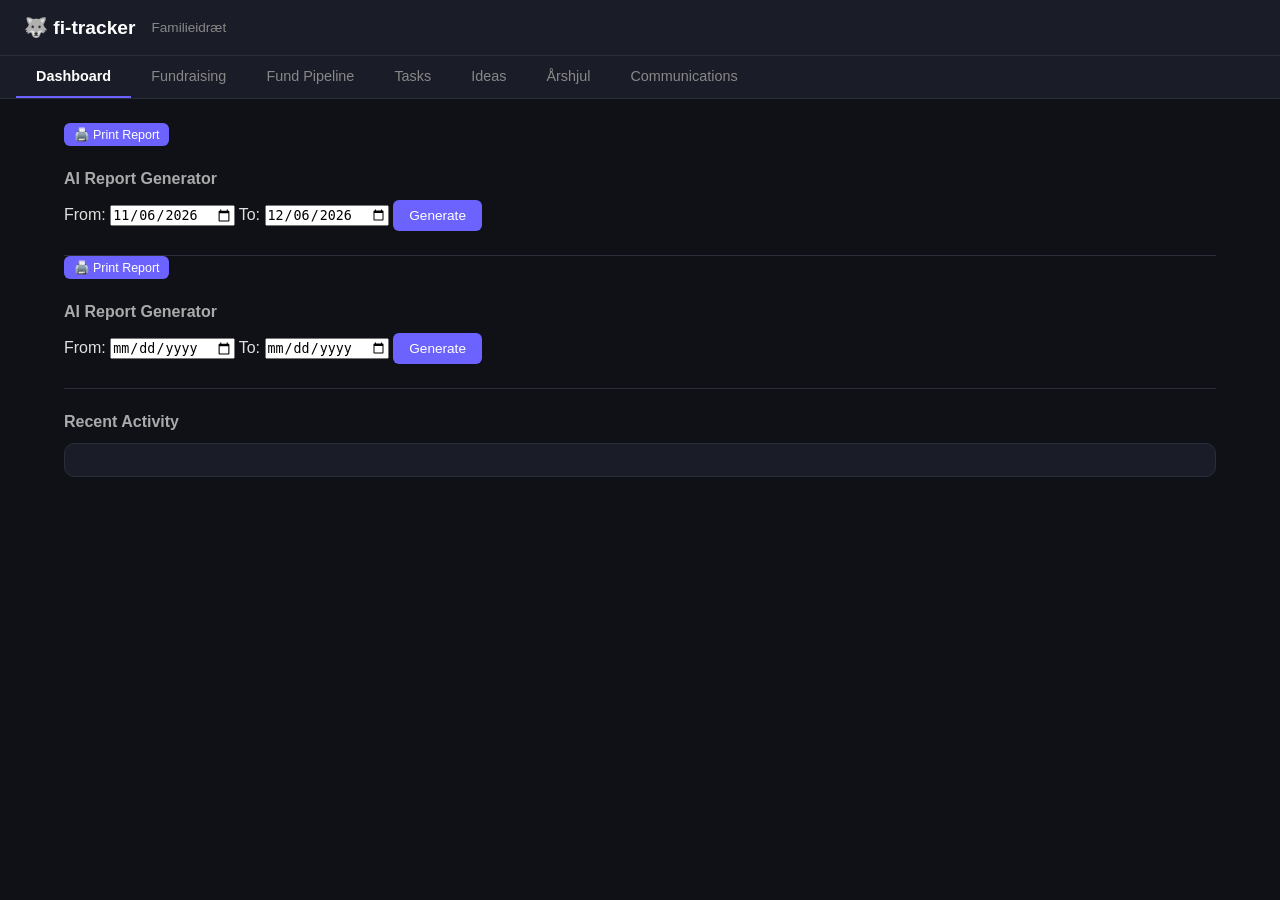
==== templates/index.html @ ab7c0576 "feat: CSV export for all modules + Ollama AI report generator (Loops 7+8)" ====
<!DOCTYPE html>
<html lang="da">
<head>
  <meta charset="UTF-8">
  <meta name="viewport" content="width=device-width, initial-scale=1.0">
  <title>fi-tracker — Familieidræt</title>
  <link rel="stylesheet" href="/static/style.css">

<style>
@media print {
  header, .tabs, .modal-overlay, .btn, .kanban-col-header button,
  #next-30-banner, .needs-comms-alert, .sub-tabs, .calendar-nav,
  .tag-filter-bar, .idea-votes, .idea-actions, .kanban-card-actions,
  .banner-label, #category-legend { display: none !important; }
  body { background: #fff; color: #000; }
  .panel { display: block !important; padding: 0.5rem; }
  .dashboard-grid { grid-template-columns: repeat(2, 1fr); }
  .dashboard-card, .kanban-col, .month-col, .idea-card,
  .fundraising-summary, .recent-activity, table, .ideas-cards { background: #fff; border: 1px solid #ccc; }
  .dashboard-card { break-inside: avoid; }
  table { width: 100%; }
  td, th { border: 1px solid #ccc; padding: 0.4rem; color: #000; }
  th { background: #eee; }
}
</style>

</head>
<body>

<header>
  <h1>🐺 fi-tracker</h1>
  <span class="subtitle">Familieidræt</span>
</header>

<!-- tabs -->
<div class="tabs">
  <div class="tab active" data-tab="dashboard" data-title="Dashboard">Dashboard</div>
  <div class="tab" data-tab="fundraising" data-title="Fundraising">Fundraising</div>
  <div class="tab" data-tab="fund-pipeline" data-title="Fund Pipeline">Fund Pipeline</div>
  <div class="tab" data-tab="tasks" data-title="Tasks">Tasks</div>
  <div class="tab" data-tab="ideas" data-title="Ideas">Ideas</div>
  <div class="tab" data-tab="arhjul" data-title="Årshjul">Årshjul</div>
  <div class="tab" data-tab="comms" data-title="Communications">Communications</div>
</div>

<!-- Dashboard -->
<div class="panel active" id="panel-dashboard">
  
  <div class="report-toolbar">
    <button class="btn btn-sm" onclick="window.print()">🖨️ Print Report</button>
  </div>
  <div class="report-section" id="report-section">
    <h2 style="margin: 1.5rem 0 0.75rem;font-size:1rem;color:#aaa;">AI Report Generator</h2>
    <div class="report-controls">
      <label>From: <input type="date" id="report-from"></label>
      <label>To: <input type="date" id="report-to"></label>
      <button class="btn" id="btn-generate-report" onclick="generateReport()">Generate</button>
    </div>
    <div class="report-loading" id="report-loading" style="display:none;">
      <div class="spinner"></div> Generating report...
    </div>
    <div class="report-result" id="report-result"></div>
  </div>
  <div style="border-top:1px solid #2a2d3a;margin:1.5rem 0 0;"></div>

  <div class="report-toolbar">
    <button class="btn btn-sm" onclick="window.print()">🖨️ Print Report</button>
  </div>
  <div class="report-section" id="report-section">
    <h2 style="margin: 1.5rem 0 0.75rem;font-size:1rem;color:#aaa;">AI Report Generator</h2>
    <div class="report-controls">
      <label>From: <input type="date" id="report-from"></label>
      <label>To: <input type="date" id="report-to"></label>
      <button class="btn" id="btn-generate-report" onclick="generateReport()">Generate</button>
    </div>
    <div class="report-loading" id="report-loading" style="display:none;">
      <div class="spinner"></div> Generating report...
    </div>
    <div class="report-result" id="report-result"></div>
  </div>
  <div style="border-top:1px solid #2a2d3a;margin:1.5rem 0 0;"></div>
<div class="dashboard-grid" id="dashboard-grid">
    <!-- Cards will be populated by JS -->
  </div>
  <h2 style="margin: 1.5rem 0 0.75rem;font-size:1rem;color:#aaa;">Recent Activity</h2>
  <div class="recent-activity" id="recent-activity"></div>
</div>

<!-- Fundraising -->
<div class="panel" id="panel-fundraising">
  <!-- Summary bar -->
  <div style="display:flex;justify-content:flex-end;margin-bottom:0.5rem;"><button class="btn btn-sm" onclick="window.open('/api/export/fundraising','_blank')">⬇️ Export CSV</button></div><div class="fundraising-summary" id="fundraising-summary"></div>
  <!-- Kanban board -->
  <div class="kanban-board" id="kanban-fundraising">
    <div class="kanban-col" data-status="identified">
      <div class="kanban-col-header"><span>Identified</span><button class="btn btn-sm" onclick="openFundraisingModal(null,'identified')">+</button></div>
      <div class="kanban-cards" id="kanban-identified"></div>
    </div>
    <div class="kanban-col" data-status="applied">
      <div class="kanban-col-header"><span>Applied</span><button class="btn btn-sm" onclick="openFundraisingModal(null,'applied')">+</button></div>
      <div class="kanban-cards" id="kanban-applied"></div>
    </div>
    <div class="kanban-col" data-status="received">
      <div class="kanban-col-header"><span>Received</span><button class="btn btn-sm" onclick="openFundraisingModal(null,'received')">+</button></div>
      <div class="kanban-cards" id="kanban-received"></div>
    </div>
    <div class="kanban-col" data-status="rejected">
      <div class="kanban-col-header"><span>Rejected</span><button class="btn btn-sm" onclick="openFundraisingModal(null,'rejected')">+</button></div>
      <div class="kanban-cards" id="kanban-rejected"></div>
    </div>
  </div>
</div>

<!-- Fund Pipeline -->
<div class="panel" id="panel-fund-pipeline">
  <div style="display:flex;justify-content:space-between;align-items:center;margin-bottom:0.5rem;">
    <button class="btn btn-sm" onclick="window.open('/api/export/fundraising','_blank')">⬇️ Export</button>
    <h2>Fund Pipeline</h2>
    <button class="btn" onclick="openFundPipelineModal()">+ Add</button>
  </div>
  <table>
    <thead><tr>
      <th>Fund</th><th>Estimat (kr)</th><th>Deadline</th><th>Status</th><th>Notes</th><th></th>
    </tr></thead>
    <tbody id="tb-fund-pipeline"></tbody>
    <tfoot id="tf-fund-pipeline"></tfoot>
  </table>
</div>

<!-- Tasks -->
<div class="panel" id="panel-tasks">
  <div style="display:flex;justify-content:space-between;align-items:center;margin-bottom:0.5rem;flex-wrap:wrap;gap:0.5rem;">
    <h2>Tasks</h2>
    <button class="btn btn-sm" onclick="window.open('/api/export/tasks','_blank')">⬇️ Export</button>
    <div style="display:flex;gap:0.5rem;align-items:center;">
      <label style="color:#888;font-size:0.85rem;">Filter:</label>
      <select id="task-assignee-filter" class="form-select" onchange="loadTasks()">
        <option value="">All assignees</option>
      </select>
      <button class="btn" onclick="openTaskModal()">+ Add</button>
    </div>
  </div>
  <table>
    <thead><tr>
      <th>Title</th><th>Assignee</th><th>Status</th><th>Priority</th><th>Due</th><th>Notes</th><th></th>
    </tr></thead>
    <tbody id="tb-tasks"></tbody>
  </table>
</div>

<!-- Ideas -->
<div class="panel" id="panel-ideas">
  <div style="display:flex;justify-content:space-between;align-items:center;margin-bottom:0.5rem;flex-wrap:wrap;gap:0.5rem;">
    <h2>Ideas</h2>
    <button class="btn btn-sm" onclick="window.open('/api/export/ideas','_blank')">⬇️ Export</button>
    <div style="display:flex;gap:0.5rem;align-items:center;">
      <select id="idea-status-filter" class="form-select" onchange="loadIdeas()">
        <option value="">All statuses</option>
        <option value="new">New</option>
        <option value="discussed">Discussed</option>
        <option value="approved">Approved</option>
        <option value="archived">Archived</option>
      </select>
      <button class="btn" onclick="openIdeaModal()">+ Add</button>
    </div>
  </div>
  <!-- Tag filter bar -->
  <div class="tag-filter-bar" id="tag-filter-bar"></div>
  <div class="ideas-cards" id="ideas-cards"></div>
</div>

<!-- Årshjul -->
<div class="panel" id="panel-arhjul">
  <!-- Next 30 days banner -->
  <div class="next-30-banner" id="next-30-banner" style="display:none;">
    <div class="banner-label">📅 Next 30 Days</div>
    <div class="banner-chips" id="next-30-chips"></div>
  </div>
  <div style="display:flex;justify-content:space-between;align-items:center;margin-bottom:0.5rem;">
    <h2>Årshjul — Annual Calendar</h2>
    <button class="btn btn-sm" onclick="window.open('/api/export/events','_blank')">⬇️ Export</button>
    <button class="btn" onclick="openEventModal()">+ Add Event</button>
  </div>
  <!-- Category legend -->
  <div class="category-legend" id="category-legend"></div>
  <div class="year-grid" id="year-grid"></div>
</div>

<!-- Communications -->
<div class="panel" id="panel-comms">
  <!-- Needs Comms Alert -->
  <div class="needs-comms-alert" id="needs-comms-alert" style="display:none;">
    <span id="needs-comms-text"></span>
    <button class="btn btn-sm" onclick="switchTab('arhjul')">View Events</button>
  </div>
  <div style="display:flex;justify-content:space-between;align-items:center;margin-bottom:0.5rem;">
    <h2>Communications</h2>
    <div style="display:flex;gap:0.5rem;">
      <button class="btn btn-sm" onclick="window.open('/api/export/fundraising','_blank')">⬇️ Export</button>
      <button class="btn" onclick="openContentPostModal()">+ Add Post</button>
    </div>
  </div>
  <!-- Sub-view tabs -->
  <div class="sub-tabs">
    <div class="sub-tab active" data-subtab="content-calendar">Content Calendar</div>
    <div class="sub-tab" data-subtab="post-log">Post Log</div>
  </div>
  <!-- Content Calendar -->
  <div class="sub-panel active" id="subpanel-content-calendar">
    <div class="calendar-nav">
      <button class="btn btn-sm" onclick="commsMonth--; renderContentCalendar()">◀</button>
      <span id="comms-month-label"></span>
      <button class="btn btn-sm" onclick="commsMonth++; renderContentCalendar()">▶</button>
    </div>
    <div class="content-calendar-grid" id="content-calendar-grid"></div>
  </div>
  <!-- Post Log -->
  <div class="sub-panel" id="subpanel-post-log">
    <table>
      <thead><tr><th>Date</th><th>Platform</th><th>Title</th><th>Posted By</th><th>Link</th></tr></thead>
      <tbody id="tb-post-log"></tbody>
    </table>
  </div>
</div>

<!-- MODALS -->

<!-- Fundraising modal -->
<div class="modal-overlay" id="modal-fundraising">
  <div class="modal">
    <h2>Fundraising</h2>
    <input type="hidden" id="fr-id">
    <div class="form-group"><label>Name</label><input id="fr-name" placeholder="e.g. Nordea Fonden"></div>
    <div class="form-group"><label>Amount Applied (kr)</label><input id="fr-amount-applied" type="number" placeholder="0"></div>
    <div class="form-group"><label>Amount Received (kr)</label><input id="fr-amount-received" type="number" placeholder="0"></div>
    <div class="form-group">
      <label>Status</label>
      <select id="fr-status">
        <option value="identified">Identified</option><option value="applied">Applied</option>
        <option value="approved">Approved</option><option value="rejected">Rejected</option>
        <option value="received">Received</option>
      </select>
    </div>
    <div class="form-group"><label>Deadline</label><input id="fr-deadline" type="date"></div>
    <div class="form-group"><label>Notes</label><textarea id="fr-notes"></textarea></div>
    <div class="modal-actions"><button class="btn" onclick="saveFundraising()">Gem</button></div>
  </div>
</div>

<!-- Fund Pipeline modal -->
<div class="modal-overlay" id="modal-fund-pipeline">
  <div class="modal">
    <h2>Fund Pipeline</h2>
    <input type="hidden" id="fp-id">
    <div class="form-group"><label>Fund Name</label><input id="fp-fund-name" placeholder="e.g. InspirationalFonden"></div>
    <div class="form-group"><label>Description</label><textarea id="fp-description"></textarea></div>
    <div class="form-group"><label>Estimated Amount (kr)</label><input id="fp-amount-estimate" type="number" placeholder="0"></div>
    <div class="form-group"><label>Deadline</label><input id="fp-deadline" type="date"></div>
    <div class="form-group">
      <label>Status</label>
      <select id="fp-status">
        <option value="todo">Todo</option><option value="in_progress">In Progress</option>
        <option value="submitted">Submitted</option><option value="skip">Skip</option>
      </select>
    </div>
    <div class="form-group"><label>Notes</label><textarea id="fp-notes"></textarea></div>
    <div class="modal-actions"><button class="btn" onclick="saveFundPipeline()">Gem</button></div>
  </div>
</div>

<!-- Task modal -->
<div class="modal-overlay" id="modal-task">
  <div class="modal">
    <h2>Task</h2>
    <input type="hidden" id="task-id">
    <div class="form-group"><label>Title</label><input id="task-title" placeholder="Task title"></div>
    <div class="form-group"><label>Assignee</label><input id="task-assignee" placeholder="Navn"></div>
    <div class="form-group">
      <label>Status</label>
      <select id="task-status"><option value="todo">Todo</option><option value="started">Started</option><option value="done">Done</option></select>
    </div>
    <div class="form-group">
      <label>Priority</label>
      <select id="task-priority"><option value="low">Low</option><option value="medium">Medium</option><option value="high">High</option></select>
    </div>
    <div class="form-group"><label>Due Date</label><input id="task-due-date" type="date"></div>
    <div class="form-group"><label>Notes</label><textarea id="task-notes"></textarea></div>
    <div class="modal-actions"><button class="btn" onclick="saveTask()">Gem</button></div>
  </div>
</div>

<!-- Idea modal -->
<div class="modal-overlay" id="modal-idea">
  <div class="modal">
    <h2>Idea</h2>
    <input type="hidden" id="idea-id">
    <div class="form-group"><label>Title</label><input id="idea-title" placeholder="Title"></div>
    <div class="form-group"><label>Description</label><textarea id="idea-description"></textarea></div>
    <div class="form-group"><label>Category</label><input id="idea-category" placeholder="e.g. aktivitet, samarbejde, funding"></div>
    <div class="form-group"><label>Tags (comma-separated)</label><input id="idea-tags" placeholder="e.g. funding, aktivitet"></div>
    <div class="form-group">
      <label>Status</label>
      <select id="idea-status"><option value="new">New</option><option value="discussed">Discussed</option><option value="approved">Approved</option><option value="archived">Archived</option></select>
    </div>
    <div class="modal-actions"><button class="btn" onclick="saveIdea()">Gem</button></div>
  </div>
</div>

<!-- Event modal (add/edit) -->
<div class="modal-overlay" id="modal-event">
  <div class="modal">
    <h2>Event</h2>
    <input type="hidden" id="event-id">
    <div class="form-group"><label>Title</label><input id="event-title" placeholder="Event title"></div>
    <div class="form-group"><label>Start Date</label><input id="event-date" type="date"></div>
    <div class="form-group"><label>End Date (optional)</label><input id="event-end-date" type="date"></div>
    <div class="form-group">
      <label>Category</label>
      <select id="event-category">
        <option value="grant_deadline">Grant Deadline</option>
        <option value="activity">Activity</option>
        <option value="board">Board</option>
        <option value="season">Season</option>
        <option value="membership">Membership</option>
        <option value="reporting">Reporting</option>
        <option value="facility">Facility</option>
      </select>
    </div>
    <div class="form-group"><label>Description</label><textarea id="event-description"></textarea></div>
    <div class="form-group">
      <label>Recurring</label>
      <select id="event-recurring"><option value="">None</option><option value="yearly">Yearly</option><option value="monthly">Monthly</option></select>
    </div>
    <div class="form-group checkbox-group">
      <label class="checkbox-label"><input type="checkbox" id="event-needs-comms"> Needs Communications</label>
    </div>
    <div class="modal-actions"><button class="btn" onclick="saveEvent()">Gem</button></div>
  </div>
</div>

<!-- Event detail modal (view) -->
<div class="modal-overlay" id="modal-event-detail">
  <div class="modal">
    <h2 id="detail-event-title"></h2>
    <div class="detail-row"><span class="detail-label">Date:</span> <span id="detail-event-date"></span></div>
    <div class="detail-row" id="detail-end-date-row"><span class="detail-label">End Date:</span> <span id="detail-event-end-date"></span></div>
    <div class="detail-row"><span class="detail-label">Category:</span> <span id="detail-event-category"></span></div>
    <div class="detail-row"><span class="detail-label">Description:</span> <span id="detail-event-description"></span></div>
    <div class="detail-row"><span class="detail-label">Recurring:</span> <span id="detail-event-recurring"></span></div>
    <div class="detail-row"><span class="detail-label">Needs Comms:</span> <span id="detail-event-needs-comms"></span></div>
    <div class="modal-actions" id="detail-event-actions"></div>
  </div>
</div>

<!-- Content Post modal -->
<div class="modal-overlay" id="modal-content-post">
  <div class="modal">
    <h2>Content Post</h2>
    <input type="hidden" id="cp-id">
    <div class="form-group"><label>Title</label><input id="cp-title" placeholder="Post title"></div>
    <div class="form-group">
      <label>Platform</label>
      <select id="cp-platform">
        <option value="facebook">Facebook</option><option value="instagram">Instagram</option>
        <option value="linkedin">LinkedIn</option><option value="multiple">Multiple</option>
      </select>
    </div>
    <div class="form-group"><label>Planned Date</label><input id="cp-planned-date" type="date"></div>
    <div class="form-group">
      <label>Link to Event</label>
      <select id="cp-event-id"><option value="">— none —</option></select>
    </div>
    <div class="form-group">
      <label>Status</label>
      <select id="cp-status"><option value="draft">Draft</option><option value="scheduled">Scheduled</option><option value="posted">Posted</option></select>
    </div>
    <div class="form-group"><label>Posted By</label><input id="cp-posted-by" placeholder="Name"></div>
    <div class="form-group"><label>Link</label><input id="cp-link" placeholder="https://..."></div>
    <div class="form-group"><label>Notes</label><textarea id="cp-notes"></textarea></div>
    <div class="modal-actions"><button class="btn" onclick="saveContentPost()">Gem</button></div>
  </div>
</div>

<!-- Content Post detail modal -->
<div class="modal-overlay" id="modal-content-post-detail">
  <div class="modal">
    <h2 id="detail-cp-title"></h2>
    <div class="detail-row"><span class="detail-label">Platform:</span> <span id="detail-cp-platform"></span></div>
    <div class="detail-row"><span class="detail-label">Planned:</span> <span id="detail-cp-planned-date"></span></div>
    <div class="detail-row"><span class="detail-label">Status:</span> <span id="detail-cp-status"></span></div>
    <div class="detail-row"><span class="detail-label">Posted By:</span> <span id="detail-cp-posted-by"></span></div>
    <div class="detail-row"><span class="detail-label">Link:</span> <span id="detail-cp-link"></span></div>
    <div class="detail-row"><span class="detail-label">Notes:</span> <span id="detail-cp-notes"></span></div>
    <div class="modal-actions" id="detail-cp-actions"></div>
  </div>
</div>

<script>
// ── helpers ────────────────────────────────────────────────────────────────
const API = '/api';

function badge(cls, txt) {
  return `<span class="badge badge-${txt.toLowerCase().replace(' ', '_')}">${txt}</span>`;
}

function closeAllModals() {
  document.querySelectorAll('.modal-overlay').forEach(el => el.classList.remove('open'));
}

function del(url, onOk) {
  fetch(url, { method: 'DELETE' }).then(r => r.json()).then(onOk);
}

function switchTab(tabName) {
  document.querySelectorAll('.tab').forEach(x => x.classList.remove('active'));
  document.querySelectorAll('.panel').forEach(x => x.classList.remove('active'));
  const tab = document.querySelector(`.tab[data-tab="${tabName}"]`);
  if (tab) {
    tab.classList.add('active');
    document.getElementById('panel-' + tabName).classList.add('active');
    updatePageTitle(tab.dataset.title || 'fi-tracker');
  }
  if (tabName === 'dashboard') loadDashboard();
  if (tabName === 'arhjul') renderArhjul();
  if (tabName === 'comms') { renderContentCalendar(); renderPostLog(); }
  if (tabName === 'tasks') loadTasks();
  if (tabName === 'fundraising') loadFundraising();
  if (tabName === 'fund-pipeline') loadFundPipeline();
  if (tabName === 'ideas') loadIdeas();
}

function updatePageTitle(title) {
  document.title = title ? `${title} — fi-tracker` : 'fi-tracker — Familieidræt';
}

// Close modals on overlay click
document.addEventListener('click', e => {
  if (e.target.classList.contains('modal-overlay')) closeAllModals();
});

// ── tabs ────────────────────────────────────────────────────────────────────
document.querySelectorAll('.tab').forEach(t => {
  t.addEventListener('click', () => {
    document.querySelectorAll('.tab').forEach(x => x.classList.remove('active'));
    document.querySelectorAll('.panel').forEach(x => x.classList.remove('active'));
    t.classList.add('active');
    document.getElementById('panel-' + t.dataset.tab).classList.add('active');
    updatePageTitle(t.dataset.title || 'fi-tracker');
    if (t.dataset.tab === 'dashboard') loadDashboard();
    if (t.dataset.tab === 'arhjul') renderArhjul();
    if (t.dataset.tab === 'comms') { renderContentCalendar(); renderPostLog(); }
    if (t.dataset.tab === 'tasks') loadTasks();
    if (t.dataset.tab === 'fundraising') loadFundraising();
    if (t.dataset.tab === 'fund-pipeline') loadFundPipeline();
    if (t.dataset.tab === 'ideas') loadIdeas();
  });
});

// Sub-tabs for communications
document.querySelectorAll('.sub-tab').forEach(st => {
  st.addEventListener('click', () => {
    document.querySelectorAll('.sub-tab').forEach(x => x.classList.remove('active'));
    document.querySelectorAll('.sub-panel').forEach(x => x.classList.remove('active'));
    st.classList.add('active');
    document.getElementById('subpanel-' + st.dataset.subtab).classList.add('active');
  });
});

// ── FUNDRAISING ─────────────────────────────────────────────────────────────
let fundraisingCache = [];

function loadFundraising() {
  fetch(`${API}/fundraising`).then(r => r.json()).then(rows => {
    fundraisingCache = rows;
    renderFundraisingKanban(rows);
    renderFundraisingSummary(rows);
  });
}

function renderFundraisingSummary(rows) {
  const totalApplied = rows.reduce((s, r) => s + (r.amount_applied || 0), 0);
  const totalReceived = rows.reduce((s, r) => s + (r.amount_received || 0), 0);
  const winRate = totalApplied > 0 ? Math.round(totalReceived / totalApplied * 100) : 0;
  const openCount = rows.filter(r => ['identified','applied','approved'].includes(r.status)).length;
  document.getElementById('fundraising-summary').innerHTML = `
    <div class="summary-stat"><span class="summary-value">${totalApplied.toLocaleString()}</span><span class="summary-label">kr ansøgt</span></div>
    <div class="summary-stat"><span class="summary-value" style="color:#60cc80">${totalReceived.toLocaleString()}</span><span class="summary-label">kr modtaget</span></div>
    <div class="summary-stat"><span class="summary-value" style="color:#e0c060">${winRate}%</span><span class="summary-label">win rate</span></div>
    <div class="summary-stat"><span class="summary-value" style="color:#5ba0e0">${openCount}</span><span class="summary-label">open</span></div>
  `;
}

function renderFundraisingKanban(rows) {
  const statuses = ['identified','applied','received','rejected'];
  const today = new Date().toISOString().slice(0,10);
  statuses.forEach(status => {
    const col = document.getElementById('kanban-' + status);
    const cards = rows.filter(r => r.status === status || (status === 'applied' && r.status === 'approved'));
    col.innerHTML = cards.map(r => {
      const deadlineNear = r.deadline && r.deadline < today;
      const deadline30 = r.deadline && (new Date(r.deadline) - new Date()) / 86400000 < 30;
      const dlClass = deadlineNear ? 'deadline-overdue' : (deadline30 ? 'deadline-soon' : '');
      const amt = r.status === 'received' ? r.amount_received : r.amount_applied;
      return `<div class="kanban-card" draggable="true" data-id="${r.id}" ondragstart="onKanbanDrag(event, ${r.id})">
        <div class="kanban-card-title">${r.name}</div>
        ${amt ? `<div class="kanban-card-amount">${amt.toLocaleString()} kr</div>` : ''}
        ${r.deadline ? `<div class="kanban-card-deadline ${dlClass}">📅 ${r.deadline}</div>` : ''}
        ${r.notes ? `<div class="kanban-card-notes">${r.notes.slice(0,60)}${r.notes.length > 60 ? '…' : ''}</div>` : ''}
        <div class="kanban-card-actions">
          <button class="btn btn-sm" onclick="editFundraising(${r.id})">✏️</button>
          <button class="btn btn-sm btn-danger" onclick="del('${API}/fundraising/${r.id}', loadFundraising)">🗑️</button>
        </div>
      </div>`;
    }).join('') || '<div class="kanban-empty">—</div>';
  });
  // Setup drop zones
  document.querySelectorAll('.kanban-col').forEach(col => {
    col.addEventListener('dragover', e => { e.preventDefault(); col.classList.add('kanban-drop-hover'); });
    col.addEventListener('dragleave', () => col.classList.remove('kanban-drop-hover'));
    col.addEventListener('drop', e => {
      e.preventDefault();
      col.classList.remove('kanban-drop-hover');
      const id = e.dataTransfer.getData('text/plain');
      const newStatus = col.dataset.status;
      fetch(`${API}/fundraising/${id}`, { method:'PUT', headers:{'Content-Type':'application/json'}, body: JSON.stringify({status: newStatus}) })
        .then(() => loadFundraising());
    });
  });
}

function onKanbanDrag(e, id) {
  e.dataTransfer.setData('text/plain', id);
}

function openFundraisingModal(row, prefillStatus) {
  document.getElementById('fr-id').value = row ? row.id : '';
  document.getElementById('fr-name').value = row ? row.name : '';
  document.getElementById('fr-amount-applied').value = row ? row.amount_applied || '' : '';
  document.getElementById('fr-amount-received').value = row ? row.amount_received || '' : '';
  document.getElementById('fr-status').value = row ? row.status : (prefillStatus || 'identified');
  document.getElementById('fr-deadline').value = row ? row.deadline || '' : '';
  document.getElementById('fr-notes').value = row ? row.notes || '' : '';
  document.getElementById('modal-fundraising').classList.add('open');
}

function editFundraising(id) {
  const row = fundraisingCache.find(r => r.id === id);
  if (row) openFundraisingModal(row);
}

function saveFundraising() {
  const id = document.getElementById('fr-id').value;
  const payload = {
    name: document.getElementById('fr-name').value,
    amount_applied: parseInt(document.getElementById('fr-amount-applied').value) || null,
    amount_received: parseInt(document.getElementById('fr-amount-received').value) || null,
    status: document.getElementById('fr-status').value,
    deadline: document.getElementById('fr-deadline').value || null,
    notes: document.getElementById('fr-notes').value
  };
  const url = id ? `${API}/fundraising/${id}` : `${API}/fundraising`;
  const method = id ? 'PUT' : 'POST';
  fetch(url, { method, headers: {'Content-Type':'application/json'}, body: JSON.stringify(payload) })
    .then(r => { closeAllModals(); loadFundraising(); loadDashboard(); });
}

// ── FUND PIPELINE ────────────────────────────────────────────────────────────
function loadFundPipeline() {
  fetch(`${API}/fund-pipeline`).then(r => r.json()).then(rows => {
    const tb = document.getElementById('tb-fund-pipeline');
    const today = new Date().toISOString().slice(0,10);
    const in14 = new Date(Date.now() + 14*86400000).toISOString().slice(0,10);
    const fpStatusColors = {todo:'grey',in_progress:'#5ba0e0',submitted:'#e0c060',approved:'#60cc80',rejected:'#cc6060',skip:'#666'};
    tb.innerHTML = rows.length ? rows.map(r => {
      const dlOverdue = r.deadline && r.deadline < today;
      const dlSoon = !dlOverdue && r.deadline && r.deadline <= in14;
      const dlClass = dlOverdue ? 'deadline-overdue' : (dlSoon ? 'deadline-soon' : '');
      const sc = fpStatusColors[r.status] || '#888';
      return `<tr onclick="editFundPipeline(${r.id})" style="cursor:pointer">
        <td>${r.fund_name}</td>
        <td>${r.amount_estimate ? r.amount_estimate.toLocaleString() : '—'}</td>
        <td class="${dlClass}">${r.deadline || '—'}</td>
        <td><span class="badge" style="background:${sc}30;color:${sc}">${r.status}</span></td>
        <td>${r.notes || ''}</td>
        <td><button class="btn btn-sm" onclick="event.stopPropagation();editFundPipeline(${r.id})">✏️</button>
            <button class="btn btn-sm btn-danger" onclick="event.stopPropagation();del('${API}/fund-pipeline/${r.id}', loadFundPipeline)">🗑️</button></td>
      </tr>`;
    }).join('') : '<tr><td colspan="6" style="color:#666;text-align:center;padding:2rem;">Ingen fonde — endnu</td></tr>';
    // Total row
    const total = rows.filter(r => r.status !== 'rejected' && r.status !== 'skip').reduce((s, r) => s + (r.amount_estimate || 0), 0);
    document.getElementById('tf-fund-pipeline').innerHTML = `<tr style="border-top:2px solid #2a2d3a;font-weight:700"><td>Total (excl. rejected)</td><td>${total.toLocaleString()} kr</td><td colspan="4"></td></tr>`;
  });
}

function openFundPipelineModal(row) {
  document.getElementById('fp-id').value = row ? row.id : '';
  document.getElementById('fp-fund-name').value = row ? row.fund_name : '';
  document.getElementById('fp-description').value = row ? row.description || '' : '';
  document.getElementById('fp-amount-estimate').value = row ? row.amount_estimate || '' : '';
  document.getElementById('fp-deadline').value = row ? row.deadline || '' : '';
  document.getElementById('fp-status').value = row ? row.status : 'todo';
  document.getElementById('fp-notes').value = row ? row.notes || '' : '';
  document.getElementById('modal-fund-pipeline').classList.add('open');
}

function editFundPipeline(id) {
  fetch(`${API}/fund-pipeline`).then(r => r.json()).then(rows => {
    openFundPipelineModal(rows.find(r => r.id === id));
  });
}

function saveFundPipeline() {
  const id = document.getElementById('fp-id').value;
  const payload = {
    fund_name: document.getElementById('fp-fund-name').value,
    description: document.getElementById('fp-description').value,
    amount_estimate: parseInt(document.getElementById('fp-amount-estimate').value) || null,
    deadline: document.getElementById('fp-deadline').value || null,
    status: document.getElementById('fp-status').value,
    notes: document.getElementById('fp-notes').value
  };
  const url = id ? `${API}/fund-pipeline/${id}` : `${API}/fund-pipeline`;
  const method = id ? 'PUT' : 'POST';
  fetch(url, { method, headers: {'Content-Type':'application/json'}, body: JSON.stringify(payload) })
    .then(r => { closeAllModals(); loadFundPipeline(); loadDashboard(); });
}

// ── TASKS ────────────────────────────────────────────────────────────────────
function loadTasks() {
  const filterAssignee = document.getElementById('task-assignee-filter').value;
  fetch(`${API}/tasks`).then(r => r.json()).then(rows => {
    // Sort by deadline ascending (nulls last)
    rows.sort((a, b) => {
      if (!a.due_date && !b.due_date) return 0;
      if (!a.due_date) return 1;
      if (!b.due_date) return -1;
      return a.due_date.localeCompare(b.due_date);
    });

    // Update assignee filter options
    const assignees = [...new Set(rows.filter(r => r.assignee).map(r => r.assignee))].sort();
    const filterSelect = document.getElementById('task-assignee-filter');
    const currentVal = filterSelect.value;
    filterSelect.innerHTML = '<option value="">All assignees</option>' +
      assignees.map(a => `<option value="${a}">${a}</option>`).join('');
    filterSelect.value = currentVal;

    // Filter
    if (filterAssignee) {
      rows = rows.filter(r => r.assignee === filterAssignee);
    }

    const today = new Date().toISOString().slice(0, 10);
    const tb = document.getElementById('tb-tasks');
    tb.innerHTML = rows.length ? rows.map(r => {
      const isOverdue = r.due_date && r.due_date < today && r.status !== 'done';
      const overdueClass = isOverdue ? 'task-overdue' : '';
      return `<tr class="${overdueClass}">
        <td>${r.title}</td>
        <td>${r.assignee || '—'}</td>
        <td>${badge(r.status, r.status)}</td>
        <td class="priority-${r.priority}">${r.priority}</td>
        <td>${r.due_date || '—'}${isOverdue ? ' ⚠️' : ''}</td>
        <td>${r.notes || ''}</td>
        <td><button class="btn btn-sm" onclick="editTask(${r.id})">✏️</button>
            <button class="btn btn-sm btn-danger" onclick="del('${API}/tasks/${r.id}', loadTasks)">🗑️</button></td>
      </tr>`;
    }).join('') : '<tr><td colspan="7" style="color:#666;text-align:center;padding:2rem;">Ingen tasks — endnu</td></tr>';
  });
}

function openTaskModal(row) {
  document.getElementById('task-id').value = row ? row.id : '';
  document.getElementById('task-title').value = row ? row.title : '';
  document.getElementById('task-assignee').value = row ? row.assignee || '' : '';
  document.getElementById('task-status').value = row ? row.status : 'todo';
  document.getElementById('task-priority').value = row ? row.priority : 'medium';
  document.getElementById('task-due-date').value = row ? row.due_date || '' : '';
  document.getElementById('task-notes').value = row ? row.notes || '' : '';
  document.getElementById('modal-task').classList.add('open');
}

function editTask(id) {
  fetch(`${API}/tasks`).then(r => r.json()).then(rows => {
    openTaskModal(rows.find(r => r.id === id));
  });
}

function saveTask() {
  const id = document.getElementById('task-id').value;
  const payload = {
    title: document.getElementById('task-title').value,
    assignee: document.getElementById('task-assignee').value || null,
    status: document.getElementById('task-status').value,
    priority: document.getElementById('task-priority').value,
    due_date: document.getElementById('task-due-date').value || null,
    notes: document.getElementById('task-notes').value
  };
  const url = id ? `${API}/tasks/${id}` : `${API}/tasks`;
  const method = id ? 'PUT' : 'POST';
  fetch(url, { method, headers: {'Content-Type':'application/json'}, body: JSON.stringify(payload) })
    .then(r => { closeAllModals(); loadTasks(); loadDashboard(); });
}

// ── IDEAS ───────────────────────────────────────────────────────────────────
let ideasCache = [];
let activeTagFilter = '';

function hashColor(str) {
  let h = 0;
  for (let i = 0; i < str.length; i++) h = str.charCodeAt(i) + ((h << 5) - h);
  const hue = Math.abs(h) % 360;
  return `hsl(${hue}, 60%, 45%)`;
}

function loadIdeas() {
  fetch(`${API}/ideas`).then(r => r.json()).then(rows => {
    ideasCache = rows;
    renderIdeas();
  });
}

function renderIdeas() {
  let rows = ideasCache;
  const statusFilter = document.getElementById('idea-status-filter').value;
  if (statusFilter) rows = rows.filter(r => r.status === statusFilter);
  if (activeTagFilter) rows = rows.filter(r => (r.tags||'').split(',').map(t=>t.trim()).includes(activeTagFilter));

  // Build tag filter bar
  const allTags = [...new Set(ideasCache.flatMap(r => (r.tags||'').split(',').map(t=>t.trim()).filter(Boolean)))].sort();
  document.getElementById('tag-filter-bar').innerHTML = allTags.map(t =>
    `<span class="tag-chip ${activeTagFilter===t?'tag-chip-active':''}" style="background:${hashColor(t)}30;color:${hashColor(t)}" onclick="toggleTagFilter('${t}')">${t}</span>`
  ).join('');

  const ideaStatusColors = {new:'#aaa',discussed:'#e0c060',approved:'#60cc80',archived:'#666'};
  const container = document.getElementById('ideas-cards');
  container.innerHTML = rows.length ? rows.map(r => {
    const tags = (r.tags||'').split(',').map(t=>t.trim()).filter(Boolean);
    const sc = ideaStatusColors[r.status] || '#888';
    return `<div class="idea-card">
      <div class="idea-card-header">
        <span class="idea-title">${r.title}</span>
        <span class="badge" style="background:${sc}30;color:${sc}">${r.status}</span>
      </div>
      ${r.description ? `<div class="idea-desc">${r.description}</div>` : ''}
      ${r.category ? `<div class="idea-category">📁 ${r.category}</div>` : ''}
      ${tags.length ? `<div class="idea-tags">${tags.map(t => `<span class="tag-chip" style="background:${hashColor(t)}30;color:${hashColor(t)}">${t}</span>`).join('')}</div>` : ''}
      <div class="idea-card-footer">
        <div class="idea-votes">
          <button class="vote-btn" onclick="voteIdea(${r.id}, 1)">👍</button>
          <span class="vote-score">${r.vote_score || 0}</span>
          <button class="vote-btn" onclick="voteIdea(${r.id}, -1)">👎</button>
        </div>
        <div class="idea-actions">
          ${r.status !== 'approved' ? `<button class="btn btn-sm" style="background:#60cc80;color:#000" onclick="approveIdea(${r.id})">✓ Approve</button>` : ''}
          <button class="btn btn-sm" onclick="editIdea(${r.id})">✏️</button>
          <button class="btn btn-sm btn-danger" onclick="del('${API}/ideas/${r.id}', loadIdeas)">🗑️</button>
        </div>
      </div>
    </div>`;
  }).join('') : '<div class="empty-state">Ingen idéer — endnu</div>';
}

function toggleTagFilter(tag) {
  activeTagFilter = activeTagFilter === tag ? '' : tag;
  renderIdeas();
}

function voteIdea(id, dir) {
  fetch(`${API}/ideas/${id}/vote`, { method:'POST', headers:{'Content-Type':'application/json'}, body: JSON.stringify({direction: dir}) })
    .then(() => loadIdeas());
}

function approveIdea(id) {
  fetch(`${API}/ideas/${id}/approve`, { method:'POST' })
    .then(() => { loadIdeas(); loadTasks(); });
}

function openIdeaModal(row) {
  document.getElementById('idea-id').value = row ? row.id : '';
  document.getElementById('idea-title').value = row ? row.title : '';
  document.getElementById('idea-description').value = row ? row.description || '' : '';
  document.getElementById('idea-category').value = row ? row.category || '' : '';
  document.getElementById('idea-tags').value = row ? row.tags || '' : '';
  document.getElementById('idea-status').value = row ? row.status : 'new';
  document.getElementById('modal-idea').classList.add('open');
}

function editIdea(id) {
  const row = ideasCache.find(r => r.id === id);
  if (row) openIdeaModal(row);
}

function saveIdea() {
  const id = document.getElementById('idea-id').value;
  const payload = {
    title: document.getElementById('idea-title').value,
    description: document.getElementById('idea-description').value,
    category: document.getElementById('idea-category').value || null,
    tags: document.getElementById('idea-tags').value || '',
    status: document.getElementById('idea-status').value
  };
  const url = id ? `${API}/ideas/${id}` : `${API}/ideas`;
  const method = id ? 'PUT' : 'POST';
  fetch(url, { method, headers: {'Content-Type':'application/json'}, body: JSON.stringify(payload) })
    .then(r => { closeAllModals(); loadIdeas(); loadDashboard(); });
}

// ── ÅRSHJUL ──────────────────────────────────────────────────────────────────
const MONTHS_DA = ['Jan','Feb','Mar','Apr','Maj','Jun','Jul','Aug','Sep','Okt','Nov','Dec'];
const CATEGORY_COLORS = {
  grant_deadline: '#cc6060',
  activity: '#60cc80',
  board: '#a060cc',
  season: '#e0c060',
  membership: '#5ba0e0',
  reporting: '#e0e060',
  facility: '#60cccc'
};
const CATEGORY_LABELS = {
  grant_deadline: 'Grant Deadline',
  activity: 'Activity',
  board: 'Board',
  season: 'Season',
  membership: 'Membership',
  reporting: 'Reporting',
  facility: 'Facility'
};

let eventsCache = [];
let dashboardDataCache = null;

function renderArhjul() {
  // Legend
  const legend = document.getElementById('category-legend');
  legend.innerHTML = Object.entries(CATEGORY_LABELS).map(([k,v]) =>
    `<span class="legend-item"><span class="legend-dot" style="background:${CATEGORY_COLORS[k]}"></span>${v}</span>`
  ).join('');

  loadEvents().then(events => {
    eventsCache = events;
    renderNext30Banner();
    const grid = document.getElementById('year-grid');
    grid.innerHTML = '';
    for (let m = 0; m < 12; m++) {
      const monthEvents = events.filter(e => {
        if (!e.event_date) return false;
        const d = new Date(e.event_date);
        if (d.getMonth() === m) return true;
        if (e.end_date) {
          const endD = new Date(e.end_date);
          const startMonth = d.getMonth();
          const endMonth = endD.getMonth();
          if (endMonth >= m && startMonth <= m) return true;
        }
        return false;
      });
      grid.innerHTML += `
        <div class="month-col">
          <h3>${MONTHS_DA[m]}</h3>
          ${monthEvents.map(e => {
            const color = CATEGORY_COLORS[e.category] || '#888';
            const icons = (e.needs_comms ? '📢' : '') + (e.recurring ? '🔄' : '');
            const eventDate = new Date(e.event_date);
            const dateStr = `${eventDate.getDate()}. ${MONTHS_DA[eventDate.getMonth()]}`;
            return `
            <div class="event-chip" style="border-left:3px solid ${color}" onclick="showEventDetail(${e.id})" title="${e.title}">
              ${icons ? `<span class="chip-icons">${icons}</span>` : ''}
              <span class="chip-text">${e.title}</span>
              <span class="chip-date">${dateStr}</span>
            </div>`;
          }).join('')}
          ${!monthEvents.length ? '<div style="color:#333;font-size:0.7rem;text-align:center;padding-top:0.5rem;">—</div>' : ''}
        </div>`;
    }
  });
}

function renderNext30Banner() {
  const banner = document.getElementById('next-30-banner');
  const chips = document.getElementById('next-30-chips');
  
  if (!dashboardDataCache || !dashboardDataCache.next_30_days || dashboardDataCache.next_30_days.length === 0) {
    banner.style.display = 'none';
    return;
  }

  banner.style.display = 'block';
  chips.innerHTML = dashboardDataCache.next_30_days.map(e => {
    const color = CATEGORY_COLORS[e.category] || '#888';
    const eventDate = new Date(e.event_date);
    const dateStr = `${eventDate.getDate()}. ${MONTHS_DA[eventDate.getMonth()]}`;
    const icons = (e.needs_comms ? '📢' : '') + (e.recurring ? '🔄' : '');
    return `<div class="banner-chip" style="background:${color}20;border-left:3px solid ${color}" onclick="showEventDetail(${e.id})">
      <span class="banner-chip-date">${dateStr}</span>
      <span class="banner-chip-title">${icons ? icons + ' ' : ''}${e.title}</span>
    </div>`;
  }).join('');
}

async function loadEvents() {
  const r = await fetch(`${API}/events`);
  return r.json();
}

function showEventDetail(id) {
  const e = eventsCache.find(x => x.id === id);
  if (!e) return;
  document.getElementById('detail-event-title').textContent = e.title;
  document.getElementById('detail-event-date').textContent = e.event_date;
  document.getElementById('detail-event-end-date').textContent = e.end_date || '—';
  const endRow = document.getElementById('detail-end-date-row');
  endRow.style.display = e.end_date ? '' : 'none';
  document.getElementById('detail-event-category').textContent = CATEGORY_LABELS[e.category] || e.category;
  document.getElementById('detail-event-description').textContent = e.description || '—';
  document.getElementById('detail-event-recurring').textContent = e.recurring ? e.recurring.charAt(0).toUpperCase() + e.recurring.slice(1) : 'None';
  document.getElementById('detail-event-needs-comms').textContent = e.needs_comms ? 'Yes 📢' : 'No';

  const actions = document.getElementById('detail-event-actions');
  let html = `<button class="btn btn-sm" onclick="editEventFromDetail(${e.id})">✏️ Edit</button>`;
  html += `<button class="btn btn-sm btn-danger" onclick="del('${API}/events/${e.id}', () => { closeAllModals(); renderArhjul(); })">🗑️</button>`;
  if (e.needs_comms) {
    html += `<button class="btn btn-sm" style="background:#e0c060;color:#000" onclick="closeAllModals(); planPostForEvent(${e.id})">📢 Plan post</button>`;
  }
  actions.innerHTML = html;
  document.getElementById('modal-event-detail').classList.add('open');
}

function editEventFromDetail(id) {
  closeAllModals();
  const e = eventsCache.find(x => x.id === id);
  if (e) openEventModal(e);
}

function planPostForEvent(eventId) {
  const e = eventsCache.find(x => x.id === eventId);
  openContentPostModal(null, e);
}

function openEventModal(row) {
  document.getElementById('event-id').value = row ? row.id : '';
  document.getElementById('event-title').value = row ? row.title : '';
  document.getElementById('event-date').value = row ? row.event_date || '' : '';
  document.getElementById('event-end-date').value = row ? row.end_date || '' : '';
  document.getElementById('event-category').value = row ? row.category || 'activity' : 'activity';
  document.getElementById('event-description').value = row ? row.description || '' : '';
  document.getElementById('event-recurring').value = row ? row.recurring || '' : '';
  document.getElementById('event-needs-comms').checked = row ? !!row.needs_comms : false;
  document.getElementById('modal-event').classList.add('open');
}

function saveEvent() {
  const id = document.getElementById('event-id').value;
  const payload = {
    title: document.getElementById('event-title').value,
    event_date: document.getElementById('event-date').value,
    end_date: document.getElementById('event-end-date').value || null,
    category: document.getElementById('event-category').value,
    description: document.getElementById('event-description').value,
    recurring: document.getElementById('event-recurring').value || null,
    needs_comms: document.getElementById('event-needs-comms').checked ? 1 : 0
  };
  const url = id ? `${API}/events/${id}` : `${API}/events`;
  const method = id ? 'PUT' : 'POST';
  fetch(url, { method, headers: {'Content-Type':'application/json'}, body: JSON.stringify(payload) })
    .then(r => { closeAllModals(); renderArhjul(); loadDashboard(); });
}

// ── COMMUNICATIONS ───────────────────────────────────────────────────────────
let commsMonth = new Date().getMonth();
let commsYear = new Date().getFullYear();
let contentPostsCache = [];

async function loadContentPosts() {
  const r = await fetch(`${API}/content-posts`);
  return r.json();
}

function renderContentCalendar() {
  if (commsMonth < 0) { commsMonth = 11; commsYear--; }
  if (commsMonth > 11) { commsMonth = 0; commsYear++; }

  const label = document.getElementById('comms-month-label');
  label.textContent = `${MONTHS_DA[commsMonth]} ${commsYear}`;

  loadContentPosts().then(posts => {
    contentPostsCache = posts;
    const firstDay = new Date(commsYear, commsMonth, 1);
    const lastDay = new Date(commsYear, commsMonth + 1, 0);
    const startDow = (firstDay.getDay() + 6) % 7;
    const daysInMonth = lastDay.getDate();

    const grid = document.getElementById('content-calendar-grid');
    const dayNames = ['Mon','Tue','Wed','Thu','Fri','Sat','Sun'];
    let html = dayNames.map(d => `<div class="cal-header">${d}</div>`).join('');

    for (let i = 0; i < startDow; i++) html += '<div class="cal-cell empty"></div>';

    for (let d = 1; d <= daysInMonth; d++) {
      const dateStr = `${commsYear}-${String(commsMonth+1).padStart(2,'0')}-${String(d).padStart(2,'0')}`;
      const dayPosts = posts.filter(p => p.planned_date === dateStr);
      const isToday = dateStr === new Date().toISOString().slice(0,10);
      html += `<div class="cal-cell${isToday ? ' today' : ''}">
        <div class="cal-date">${d}</div>
        ${dayPosts.map(p => {
          const pIcon = {facebook:'F',instagram:'I',linkedin:'L',multiple:'M'}[p.platform] || '?';
          const statusClass = {draft:'cp-draft',scheduled:'cp-scheduled',posted:'cp-posted'}[p.status] || '';
          const eventIcon = p.event_id ? '📅' : '';
          return `<div class="cp-card ${statusClass}" onclick="showContentPostDetail(${p.id})">
            <span class="cp-icon">${pIcon}</span>${eventIcon ? `<span class="cp-event-icon">${eventIcon}</span>` : ''}
            <span class="cp-title">${p.title}</span>
            <span class="cp-badge cp-badge-${p.status}">${p.status}</span>
          </div>`;
        }).join('')}
      </div>`;
    }
    grid.innerHTML = html;
  });
}

function renderPostLog() {
  loadContentPosts().then(posts => {
    const posted = posts.filter(p => p.status === 'posted').sort((a,b) => b.planned_date.localeCompare(a.planned_date));
    const tb = document.getElementById('tb-post-log');
    tb.innerHTML = posted.length ? posted.map(p => `
      <tr>
        <td>${p.planned_date}</td>
        <td>${p.platform}</td>
        <td>${p.title}</td>
        <td>${p.posted_by || '—'}</td>
        <td>${p.link ? `<a href="${p.link}" target="_blank">${p.link.slice(0,40)}…</a>` : '—'}</td>
      </tr>`).join('') : '<tr><td colspan="5" style="color:#666;text-align:center;padding:2rem;">No posted content yet</td></tr>';
  });
}

function renderNeedsCommsAlert() {
  const alert = document.getElementById('needs-comms-alert');
  const text = document.getElementById('needs-comms-text');
  
  if (!dashboardDataCache) {
    alert.style.display = 'none';
    return;
  }

  if (dashboardDataCache.posts_due > 0) {
    alert.style.display = 'flex';
    text.innerHTML = `⚠️ <strong>${dashboardDataCache.posts_due}</strong> event${dashboardDataCache.posts_due > 1 ? 's' : ''} need${dashboardDataCache.posts_due === 1 ? 's' : ''} communications`;
  } else {
    alert.style.display = 'none';
  }
}

function openContentPostModal(row, event) {
  document.getElementById('cp-id').value = row ? row.id : '';
  document.getElementById('cp-title').value = row ? row.title : (event ? event.title : '');
  document.getElementById('cp-platform').value = row ? row.platform || 'facebook' : 'facebook';
  document.getElementById('cp-planned-date').value = row ? row.planned_date || '' : (event ? event.event_date : '');
  document.getElementById('cp-status').value = row ? row.status : 'draft';
  document.getElementById('cp-posted-by').value = row ? row.posted_by || '' : '';
  document.getElementById('cp-link').value = row ? row.link || '' : '';
  document.getElementById('cp-notes').value = row ? row.notes || '' : '';

  const evSelect = document.getElementById('cp-event-id');
  evSelect.innerHTML = '<option value="">— none —</option>';
  eventsCache.forEach(e => {
    evSelect.innerHTML += `<option value="${e.id}"${(row && row.event_id === e.id) || (event && event.id === e.id) ? ' selected' : ''}>${e.title} (${e.event_date})</option>`;
  });

  document.getElementById('modal-content-post').classList.add('open');
}

function showContentPostDetail(id) {
  const p = contentPostsCache.find(x => x.id === id);
  if (!p) return;
  document.getElementById('detail-cp-title').textContent = p.title;
  document.getElementById('detail-cp-platform').textContent = p.platform;
  document.getElementById('detail-cp-planned-date').textContent = p.planned_date;
  document.getElementById('detail-cp-status').textContent = p.status;
  document.getElementById('detail-cp-posted-by').textContent = p.posted_by || '—';
  document.getElementById('detail-cp-link').textContent = p.link || '—';
  document.getElementById('detail-cp-notes').textContent = p.notes || '—';

  const actions = document.getElementById('detail-cp-actions');
  let html = '';
  if (p.status !== 'posted') {
    html += `<button class="btn btn-sm" style="background:#60cc80" onclick="markContentPosted(${p.id})">✓ Mark as Posted</button>`;
  }
  html += `<button class="btn btn-sm" onclick="closeAllModals(); editContentPost(${p.id})">✏️ Edit</button>`;
  html += `<button class="btn btn-sm btn-danger" onclick="del('${API}/content-posts/${p.id}', () => { closeAllModals(); renderContentCalendar(); renderPostLog(); })">🗑️</button>`;
  actions.innerHTML = html;
  document.getElementById('modal-content-post-detail').classList.add('open');
}

function markContentPosted(id) {
  fetch(`${API}/content-posts/${id}`, {
    method: 'PUT',
    headers: {'Content-Type':'application/json'},
    body: JSON.stringify({ status: 'posted' })
  }).then(() => {
    closeAllModals();
    renderContentCalendar();
    renderPostLog();
  });
}

function editContentPost(id) {
  const p = contentPostsCache.find(x => x.id === id);
  if (p) openContentPostModal(p);
}

function saveContentPost() {
  const id = document.getElementById('cp-id').value;
  const payload = {
    title: document.getElementById('cp-title').value,
    platform: document.getElementById('cp-platform').value,
    planned_date: document.getElementById('cp-planned-date').value,
    status: document.getElementById('cp-status').value,
    event_id: document.getElementById('cp-event-id').value || null,
    posted_by: document.getElementById('cp-posted-by').value || null,
    link: document.getElementById('cp-link').value || null,
    notes: document.getElementById('cp-notes').value || null
  };
  const url = id ? `${API}/content-posts/${id}` : `${API}/content-posts`;
  const method = id ? 'PUT' : 'POST';
  fetch(url, { method, headers: {'Content-Type':'application/json'}, body: JSON.stringify(payload) })
    .then(r => { closeAllModals(); renderContentCalendar(); renderPostLog(); loadDashboard(); });
}

// ── DASHBOARD ─────────────────────────────────────────────────────────────────
function loadDashboard() {
  fetch(`${API}/dashboard`).then(r => r.json()).then(data => {
    dashboardDataCache = data;
    renderDashboard(data);
    renderNeedsCommsAlert();
    renderNext30Banner();
  });
}

function renderDashboard(data) {
  const grid = document.getElementById('dashboard-grid');
  
  // Open Tasks card
  const urgentTasksHtml = data.open_tasks.urgent.map(t => 
    `<div class="dashboard-list-item ${t.due_date && new Date(t.due_date) < new Date() ? 'overdue' : ''}">
      <span class="list-title">${t.title}</span>
      <span class="list-meta">${t.assignee || '—'} · ${t.due_date || 'no date'}</span>
    </div>`
  ).join('');

  // Upcoming Events card
  const eventsHtml = data.upcoming_events.events.map(e => {
    const color = CATEGORY_COLORS[e.category] || '#888';
    const eventDate = new Date(e.event_date);
    const dateStr = `${eventDate.getDate()}. ${MONTHS_DA[eventDate.getMonth()]}`;
    return `<div class="dashboard-list-item" onclick="switchTab('arhjul'); showEventDetail(${e.id})" style="cursor:pointer">
      <span class="list-dot" style="background:${color}"></span>
      <span class="list-title">${e.title}</span>
      <span class="list-meta">${dateStr}</span>
    </div>`;
  }).join('');

  // Fundraising card
  const fundraisingHtml = `
    <div class="fundraising-numbers">
      <div class="fundraising-item">
        <span class="fundraising-value">${data.fundraising.total_received.toLocaleString()}</span>
        <span class="fundraising-label">kr modtaget</span>
      </div>
      <div class="fundraising-divider"></div>
      <div class="fundraising-item">
        <span class="fundraising-value" style="color:#5ba0e0">${data.fundraising.total_applied.toLocaleString()}</span>
        <span class="fundraising-label">kr ansøgt</span>
      </div>
    </div>
  `;

  // Posts Due card
  const postsDueHtml = data.posts_due > 0 
    ? `<div class="dashboard-big-number" style="color:#e0c060">${data.posts_due}</div>
       <div class="dashboard-subtext">events need communications</div>
       <button class="btn btn-sm" onclick="switchTab('comms')" style="margin-top:0.75rem">Go to Communications</button>`
    : `<div class="dashboard-big-number" style="color:#60cc80">✓</div>
       <div class="dashboard-subtext">All caught up!</div>`;

  // Recent Activity
  const moduleBadges = {
    task: '🔧 Task',
    fundraising: '💰 Fundraising',
    idea: '💡 Idea',
    post: '📝 Post',
    event: '📅 Event'
  };
  const recentHtml = data.recent_activity.map(item => `
    <div class="activity-item">
      <span class="activity-badge">${moduleBadges[item.module] || item.module}</span>
      <span class="activity-title">${item.title}</span>
      <span class="activity-time">${new Date(item.created_at).toLocaleDateString('da-DK')}</span>
    </div>
  `).join('');

  grid.innerHTML = `
    <div class="dashboard-card" onclick="switchTab('tasks')">
      <div class="card-header">
        <span class="card-icon">🔧</span>
        <span class="card-title">Open Tasks</span>
        <span class="card-count">${data.open_tasks.count}</span>
      </div>
      <div class="card-content">
        ${urgentTasksHtml || '<div class="empty-state">No open tasks</div>'}
      </div>
    </div>
    
    <div class="dashboard-card" onclick="switchTab('arhjul')">
      <div class="card-header">
        <span class="card-icon">📅</span>
        <span class="card-title">Upcoming Deadlines</span>
        <span class="card-count">${data.upcoming_events.count}</span>
      </div>
      <div class="card-content">
        ${eventsHtml || '<div class="empty-state">No events in next 60 days</div>'}
      </div>
    </div>
    
    <div class="dashboard-card" onclick="switchTab('fundraising')">
      <div class="card-header">
        <span class="card-icon">💰</span>
        <span class="card-title">Fundraising</span>
      </div>
      <div class="card-content">
        ${fundraisingHtml}
      </div>
    </div>
    
    <div class="dashboard-card" onclick="switchTab('comms')">
      <div class="card-header">
        <span class="card-icon">📢</span>
        <span class="card-title">Posts Due</span>
      </div>
      <div class="card-content" style="text-align:center">
        ${postsDueHtml}
      </div>
    </div>
  `;

  document.getElementById('recent-activity').innerHTML = recentHtml || '<div class="empty-state">No recent activity</div>';
}


// ── REPORT GENERATOR ───────────────────────────────────────────────────────────
function generateReport() {
  const fromDate = document.getElementById('report-from').value;
  const toDate = document.getElementById('report-to').value;
  const loading = document.getElementById('report-loading');
  const result = document.getElementById('report-result');

  if (!fromDate || !toDate) {
    result.innerHTML = '<span style="color:#cc6060">Vaelg både fra og til dato.</span>';
    return;
  }

  loading.style.display = 'flex';
  result.innerHTML = '';

  fetch('/api/report', {
    method: 'POST',
    headers: { 'Content-Type': 'application/json' },
    body: JSON.stringify({ from_date: fromDate, to_date: toDate })
  })
  .then(r => r.json())
  .then(data => {
    loading.style.display = 'none';
    let text = data.report || 'Ingen rapport genereret.';
    result.innerHTML = `<div>${text.replace(/\n/g, '<br>')}</div>`;
    const copyBtn = document.createElement('button');
    copyBtn.className = 'copy-btn';
    copyBtn.textContent = '📋 Copy';
    copyBtn.onclick = () => { navigator.clipboard.writeText(text); copyBtn.textContent = '✓ Copied'; setTimeout(() => copyBtn.textContent = '📋 Copy', 1500); };
    result.appendChild(copyBtn);
  })
  .catch(() => {
    loading.style.display = 'none';
    result.innerHTML = '<span style="color:#cc6060">Fejl ved generering. Prøv igen.</span>';
  });
}

// Set default dates for report picker
(function() {
  const today = new Date();
  const thirtyDaysAgo = new Date(today - 30 * 86400000);
  const fmt = d => d.toISOString().slice(0, 10);
  const toInput = document.getElementById('report-to');
  const fromInput = document.getElementById('report-from');
  if (toInput) toInput.value = fmt(today);
  if (fromInput) fromInput.value = fmt(thirtyDaysAgo);
})();

// ── INIT ──────────────────────────────────────────────────────────────────────
loadDashboard();
</script>
</body>
</html>
---- static/style.css ----
* { box-sizing: border-box; margin: 0; padding: 0; }

body {
  background: #0f1117;
  color: #e0e0e0;
  font-family: -apple-system, BlinkMacSystemFont, 'Segoe UI', sans-serif;
  min-height: 100vh;
}

header {
  background: #1a1d27;
  padding: 1rem 1.5rem;
  border-bottom: 1px solid #2a2d3a;
  display: flex;
  align-items: center;
  gap: 1rem;
}

header h1 { font-size: 1.2rem; color: #fff; }
header .subtitle { color: #888; font-size: 0.85rem; }

/* tabs */
.tabs {
  display: flex;
  background: #1a1d27;
  border-bottom: 1px solid #2a2d3a;
  padding: 0 1rem;
  overflow-x: auto;
}

.tab {
  padding: 0.75rem 1.25rem;
  cursor: pointer;
  color: #888;
  border-bottom: 2px solid transparent;
  white-space: nowrap;
  font-size: 0.9rem;
  font-weight: 500;
  transition: all 0.15s;
}
.tab:hover { color: #e0e0e0; }
.tab.active { 
  color: #fff; 
  border-bottom-color: #6c63ff; 
  font-weight: 600;
}

/* panels */
.panel {
  display: none;
  padding: 1.5rem;
  max-width: 1200px;
  margin: 0 auto;
}
.panel.active { display: block; }

/* Dashboard Grid */
.dashboard-grid {
  display: grid;
  grid-template-columns: repeat(2, 1fr);
  gap: 1rem;
  margin-bottom: 1.5rem;
}

@media (max-width: 700px) {
  .dashboard-grid { grid-template-columns: 1fr; }
}

.dashboard-card {
  background: #1a1d27;
  border: 1px solid #2a2d3a;
  border-radius: 10px;
  padding: 1.25rem;
  cursor: pointer;
  transition: all 0.15s;
}

.dashboard-card:hover {
  border-color: #3a3d4a;
  transform: translateY(-2px);
  box-shadow: 0 4px 12px rgba(0,0,0,0.3);
}

.card-header {
  display: flex;
  align-items: center;
  gap: 0.5rem;
  margin-bottom: 1rem;
  padding-bottom: 0.75rem;
  border-bottom: 1px solid #2a2d3a;
}

.card-icon { font-size: 1.2rem; }
.card-title { 
  flex: 1; 
  font-weight: 600; 
  font-size: 0.95rem; 
  color: #fff;
}
.card-count {
  background: #6c63ff;
  color: #fff;
  padding: 0.25rem 0.6rem;
  border-radius: 12px;
  font-size: 0.8rem;
  font-weight: 700;
}

.card-content { min-height: 100px; }

.dashboard-list-item {
  display: flex;
  align-items: center;
  gap: 0.5rem;
  padding: 0.5rem 0;
  border-bottom: 1px solid #1f2230;
  font-size: 0.85rem;
}
.dashboard-list-item:last-child { border-bottom: none; }
.dashboard-list-item.overdue {
  color: #cc6060;
}

.list-dot {
  width: 8px;
  height: 8px;
  border-radius: 50%;
  flex-shrink: 0;
}

.list-title { 
  flex: 1; 
  white-space: nowrap;
  overflow: hidden;
  text-overflow: ellipsis;
}

.list-meta {
  color: #666;
  font-size: 0.75rem;
  flex-shrink: 0;
}

.empty-state {
  color: #666;
  text-align: center;
  padding: 2rem 0;
  font-size: 0.85rem;
}

/* Fundraising Numbers */
.fundraising-numbers {
  display: flex;
  align-items: center;
  justify-content: center;
  gap: 1.5rem;
  padding: 1rem 0;
}

.fundraising-item {
  text-align: center;
}

.fundraising-value {
  display: block;
  font-size: 1.8rem;
  font-weight: 700;
  color: #60cc80;
}

.fundraising-label {
  font-size: 0.75rem;
  color: #888;
  text-transform: uppercase;
  letter-spacing: 0.5px;
}

.fundraising-divider {
  width: 1px;
  height: 40px;
  background: #2a2d3a;
}

/* Dashboard Big Numbers */
.dashboard-big-number {
  font-size: 3rem;
  font-weight: 700;
  margin: 0.5rem 0;
}

.dashboard-subtext {
  color: #888;
  font-size: 0.85rem;
}

/* Recent Activity */
.recent-activity {
  background: #1a1d27;
  border: 1px solid #2a2d3a;
  border-radius: 10px;
  padding: 1rem;
}

.activity-item {
  display: flex;
  align-items: center;
  gap: 0.75rem;
  padding: 0.6rem 0;
  border-bottom: 1px solid #1f2230;
  font-size: 0.85rem;
}
.activity-item:last-child { border-bottom: none; }

.activity-badge {
  background: #2a2d3a;
  padding: 0.2rem 0.5rem;
  border-radius: 4px;
  font-size: 0.7rem;
  color: #aaa;
  white-space: nowrap;
}

.activity-title {
  flex: 1;
  white-space: nowrap;
  overflow: hidden;
  text-overflow: ellipsis;
}

.activity-time {
  color: #666;
  font-size: 0.75rem;
  flex-shrink: 0;
}

/* Next 30 Days Banner */
.next-30-banner {
  background: linear-gradient(135deg, #1a1d27 0%, #1f2230 100%);
  border: 1px solid #2a2d3a;
  border-radius: 10px;
  padding: 1rem;
  margin-bottom: 1rem;
}

.banner-label {
  font-size: 0.8rem;
  color: #888;
  margin-bottom: 0.75rem;
  text-transform: uppercase;
  letter-spacing: 0.5px;
}

.banner-chips {
  display: flex;
  flex-wrap: wrap;
  gap: 0.5rem;
}

.banner-chip {
  display: flex;
  align-items: center;
  gap: 0.5rem;
  padding: 0.4rem 0.75rem;
  border-radius: 6px;
  font-size: 0.8rem;
  cursor: pointer;
  transition: transform 0.1s;
}

.banner-chip:hover { transform: translateY(-1px); }

.banner-chip-date {
  font-weight: 600;
  color: #fff;
}

.banner-chip-title {
  color: #ccc;
}

/* Needs Comms Alert */
.needs-comms-alert {
  background: linear-gradient(135deg, #4a3e20 0%, #3a3020 100%);
  border: 1px solid #e0c06040;
  border-radius: 8px;
  padding: 0.75rem 1rem;
  margin-bottom: 1rem;
  display: flex;
  align-items: center;
  justify-content: space-between;
  gap: 1rem;
}

/* table */
table { width: 100%; border-collapse: collapse; margin-top: 0.5rem; }
th { text-align: left; padding: 0.5rem 0.75rem; color: #888; font-size: 0.75rem; text-transform: uppercase; border-bottom: 1px solid #2a2d3a; }
td { padding: 0.6rem 0.75rem; border-bottom: 1px solid #1f2230; font-size: 0.88rem; }
tr:hover td { background: #1a1d27; }

/* Overdue task highlighting */
tr.task-overdue td {
  border-left: 3px solid #cc6060;
  background: #4a1e1e10;
}

/* badges */
.badge { display: inline-block; padding: 0.15rem 0.5rem; border-radius: 12px; font-size: 0.75rem; font-weight: 600; }
.badge-identified { background: #2a2d3a; color: #aaa; }
.badge-applied { background: #1e3a5f; color: #5ba0e0; }
.badge-approved { background: #1e4a2a; color: #60cc80; }
.badge-rejected { background: #4a1e1e; color: #cc6060; }
.badge-received { background: #1e4a2a; color: #60cc80; }
.badge-todo { background: #2a2d3a; color: #aaa; }
.badge-in_progress { background: #3a2e00; color: #e0c060; }
.badge-submitted { background: #1e3a5f; color: #5ba0e0; }
.badge-done { background: #1e4a2a; color: #60cc80; }
.badge-started { background: #3a2e00; color: #e0c060; }
.badge-new { background: #2a2d3a; color: #aaa; }
.badge-exploring { background: #3a2e00; color: #e0c060; }
.badge-approved { background: #1e4a2a; color: #60cc80; }
.badge-dropped { background: #4a1e1e; color: #cc6060; }

.priority-high { color: #cc6060; }
.priority-medium { color: #e0c060; }
.priority-low { color: #60cc80; }

/* buttons */
.btn { background: #6c63ff; color: #fff; border: none; border-radius: 6px; padding: 0.5rem 1rem; cursor: pointer; font-size: 0.85rem; transition: background 0.15s; }
.btn:hover { background: #5a52e0; }
.btn-sm { padding: 0.25rem 0.6rem; font-size: 0.78rem; }
.btn-danger { background: #cc4060; }
.btn-danger:hover { background: #b03050; }

/* Form select */
.form-select {
  background: #0f1117;
  border: 1px solid #2a2d3a;
  border-radius: 6px;
  color: #e0e0e0;
  padding: 0.4rem 0.75rem;
  font-size: 0.85rem;
  cursor: pointer;
}

/* modal */
.modal-overlay {
  display: none;
  position: fixed;
  inset: 0;
  background: rgba(0,0,0,0.6);
  z-index: 100;
  align-items: center;
  justify-content: center;
}
.modal-overlay.open { display: flex; }

.modal {
  background: #1a1d27;
  border: 1px solid #2a2d3a;
  border-radius: 10px;
  padding: 1.5rem;
  width: 420px;
  max-width: 95vw;
  max-height: 90vh;
  overflow-y: auto;
}
.modal h2 { margin-bottom: 1rem; font-size: 1rem; }

.form-group { margin-bottom: 0.75rem; }
.form-group label { display: block; font-size: 0.78rem; color: #888; margin-bottom: 0.25rem; }
.form-group input, .form-group textarea, .form-group select {
  width: 100%;
  background: #0f1117;
  border: 1px solid #2a2d3a;
  border-radius: 6px;
  color: #e0e0e0;
  padding: 0.5rem;
  font-size: 0.88rem;
}
.form-group textarea { resize: vertical; min-height: 60px; }

/* Checkbox group */
.checkbox-group { display: flex; align-items: center; }
.checkbox-label { display: flex !important; align-items: center; gap: 0.5rem; cursor: pointer; }
.checkbox-label input[type="checkbox"] { width: auto; }

.modal-actions { display: flex; gap: 0.5rem; justify-content: flex-end; margin-top: 1rem; }

/* detail modal rows */
.detail-row { padding: 0.4rem 0; font-size: 0.88rem; border-bottom: 1px solid #1f2230; }
.detail-row:last-child { border-bottom: none; }
.detail-label { color: #888; font-size: 0.78rem; margin-right: 0.5rem; }

/* årshjul grid */
.year-grid {
  display: grid;
  grid-template-columns: repeat(4, 1fr);
  gap: 0.5rem;
}

.month-col {
  background: #1a1d27;
  border: 1px solid #2a2d3a;
  border-radius: 6px;
  padding: 0.5rem;
  min-height: 140px;
}

.month-col h3 { font-size: 0.8rem; color: #888; margin-bottom: 0.4rem; text-align: center; }

.category-legend {
  display: flex;
  flex-wrap: wrap;
  gap: 0.75rem;
  margin-bottom: 1rem;
}
.legend-item {
  display: flex;
  align-items: center;
  font-size: 0.75rem;
  color: #888;
}
.legend-dot {
  width: 8px;
  height: 8px;
  border-radius: 50%;
  margin-right: 4px;
  flex-shrink: 0;
}

.event-chip {
  display: flex;
  align-items: center;
  gap: 0.25rem;
  padding: 4px 6px;
  margin-bottom: 4px;
  border-radius: 4px;
  background: #0f1117;
  cursor: pointer;
  font-size: 0.72rem;
  color: #ccc;
  transition: background 0.15s;
  border-left: 3px solid transparent;
}
.event-chip:hover { background: #1f2230; color: #fff; }

.chip-icons { font-size: 0.65rem; flex-shrink: 0; }
.chip-text { 
  flex: 1; 
  white-space: nowrap; 
  overflow: hidden; 
  text-overflow: ellipsis; 
  min-width: 0;
}
.chip-date {
  color: #666;
  font-size: 0.65rem;
  flex-shrink: 0;
}

/* Sub-tabs (communications) */
.sub-tabs {
  display: flex;
  gap: 0;
  margin-bottom: 1rem;
  border-bottom: 1px solid #2a2d3a;
}
.sub-tab {
  padding: 0.5rem 1rem;
  cursor: pointer;
  color: #888;
  font-size: 0.85rem;
  border-bottom: 2px solid transparent;
}
.sub-tab:hover { color: #e0e0e0; }
.sub-tab.active { color: #fff; border-bottom-color: #6c63ff; font-weight: 600; }

.sub-panel { display: none; }
.sub-panel.active { display: block; }

/* Content Calendar */
.calendar-nav {
  display: flex;
  align-items: center;
  gap: 1rem;
  margin-bottom: 1rem;
}
#comms-month-label { font-weight: 600; font-size: 1rem; min-width: 120px; text-align: center; }

.content-calendar-grid {
  display: grid;
  grid-template-columns: repeat(7, 1fr);
  gap: 1px;
  background: #2a2d3a;
  border: 1px solid #2a2d3a;
  border-radius: 6px;
  overflow: hidden;
}

.cal-header {
  background: #1a1d27;
  text-align: center;
  padding: 0.4rem;
  font-size: 0.75rem;
  color: #888;
  font-weight: 600;
}

.cal-cell {
  background: #0f1117;
  min-height: 80px;
  padding: 4px;
}
.cal-cell.empty { background: #0a0b0f; }
.cal-cell.today { background: #1a1d2f; }
.cal-date { font-size: 0.72rem; color: #666; margin-bottom: 2px; }
.cal-cell.today .cal-date { color: #6c63ff; font-weight: 700; }

.cp-card {
  background: #1a1d27;
  border-radius: 3px;
  padding: 2px 4px;
  margin-bottom: 2px;
  font-size: 0.68rem;
  cursor: pointer;
  display: flex;
  align-items: center;
  gap: 3px;
  border-left: 2px solid #888;
  transition: background 0.15s;
}
.cp-card:hover { background: #1f2230; }
.cp-card.cp-draft { border-left-color: #888; }
.cp-card.cp-scheduled { border-left-color: #5ba0e0; }
.cp-card.cp-posted { border-left-color: #60cc80; }

.cp-icon { font-weight: 700; font-size: 0.65rem; width: 14px; text-align: center; }
.cp-event-icon { font-size: 0.6rem; }
.cp-title { flex: 1; white-space: nowrap; overflow: hidden; text-overflow: ellipsis; }
.cp-badge { font-size: 0.55rem; padding: 1px 4px; border-radius: 6px; text-transform: uppercase; }
.cp-badge-draft { background: #2a2d3a; color: #888; }
.cp-badge-scheduled { background: #1e3a5f; color: #5ba0e0; }
.cp-badge-posted { background: #1e4a2a; color: #60cc80; }

@media (max-width: 700px) {
  .year-grid { grid-template-columns: repeat(2, 1fr); }
  .tabs { padding: 0 0.5rem; }
  .tab { padding: 0.6rem 0.8rem; font-size: 0.85rem; }
  .banner-chips { max-height: 120px; overflow-y: auto; }
  .kanban-board { flex-direction: column; }
  .ideas-cards { grid-template-columns: 1fr; }
}

/* Fundraising Summary Bar */
.fundraising-summary {
  display: flex;
  gap: 1.5rem;
  background: #1a1d27;
  border: 1px solid #2a2d3a;
  border-radius: 10px;
  padding: 1rem 1.5rem;
  margin-bottom: 1rem;
  justify-content: space-around;
}

.summary-stat {
  text-align: center;
}

.summary-value {
  display: block;
  font-size: 1.6rem;
  font-weight: 700;
  color: #5ba0e0;
}

.summary-label {
  font-size: 0.7rem;
  color: #888;
  text-transform: uppercase;
  letter-spacing: 0.5px;
}

/* Kanban Board */
.kanban-board {
  display: flex;
  gap: 0.75rem;
  min-height: 300px;
}

.kanban-col {
  flex: 1;
  background: #1a1d27;
  border: 1px solid #2a2d3a;
  border-radius: 8px;
  padding: 0.5rem;
  min-height: 200px;
}

.kanban-col.kanban-drop-hover {
  border-color: #6c63ff;
  background: #1a1d2f;
}

.kanban-col-header {
  display: flex;
  justify-content: space-between;
  align-items: center;
  padding: 0.5rem;
  font-weight: 600;
  font-size: 0.85rem;
  color: #ccc;
  border-bottom: 1px solid #2a2d3a;
  margin-bottom: 0.5rem;
}

.kanban-cards {
  min-height: 80px;
}

.kanban-empty {
  text-align: center;
  color: #444;
  padding: 2rem 0;
  font-size: 0.8rem;
}

.kanban-card {
  background: #0f1117;
  border: 1px solid #2a2d3a;
  border-radius: 6px;
  padding: 0.6rem;
  margin-bottom: 0.5rem;
  cursor: grab;
  transition: all 0.15s;
}

.kanban-card:hover {
  border-color: #3a3d4a;
}

.kanban-card.dragging {
  opacity: 0.5;
}

.kanban-card-title {
  font-weight: 600;
  font-size: 0.85rem;
  margin-bottom: 0.25rem;
}

.kanban-card-amount {
  color: #60cc80;
  font-size: 0.8rem;
  font-weight: 600;
}

.kanban-card-deadline {
  font-size: 0.72rem;
  color: #888;
}

.kanban-card-deadline.deadline-overdue {
  color: #cc6060;
  font-weight: 600;
}

.kanban-card-deadline.deadline-soon {
  color: #e0c060;
}

.kanban-card-notes {
  font-size: 0.72rem;
  color: #666;
  margin-top: 0.25rem;
}

.kanban-card-actions {
  display: flex;
  gap: 0.25rem;
  margin-top: 0.4rem;
}

/* Deadline colors for table cells */
.deadline-overdue {
  color: #cc6060 !important;
  font-weight: 600;
}

.deadline-soon {
  color: #e0c060 !important;
}

/* Ideas Cards */
.ideas-cards {
  display: grid;
  grid-template-columns: repeat(2, 1fr);
  gap: 0.75rem;
}

.idea-card {
  background: #1a1d27;
  border: 1px solid #2a2d3a;
  border-radius: 8px;
  padding: 1rem;
}

.idea-card-header {
  display: flex;
  justify-content: space-between;
  align-items: flex-start;
  gap: 0.5rem;
  margin-bottom: 0.5rem;
}

.idea-title {
  font-weight: 600;
  font-size: 0.95rem;
}

.idea-desc {
  color: #aaa;
  font-size: 0.82rem;
  margin-bottom: 0.5rem;
}

.idea-category {
  font-size: 0.78rem;
  color: #888;
  margin-bottom: 0.25rem;
}

.idea-tags {
  display: flex;
  flex-wrap: wrap;
  gap: 0.25rem;
  margin-bottom: 0.5rem;
}

.tag-chip {
  display: inline-block;
  padding: 0.15rem 0.5rem;
  border-radius: 10px;
  font-size: 0.7rem;
  cursor: pointer;
}

.tag-chip-active {
  outline: 2px solid #fff;
  outline-offset: 1px;
}

.tag-filter-bar {
  display: flex;
  flex-wrap: wrap;
  gap: 0.35rem;
  margin-bottom: 0.75rem;
}

.idea-card-footer {
  display: flex;
  justify-content: space-between;
  align-items: center;
  border-top: 1px solid #2a2d3a;
  padding-top: 0.5rem;
  margin-top: 0.5rem;
}

.idea-votes {
  display: flex;
  align-items: center;
  gap: 0.35rem;
}

.vote-btn {
  background: none;
  border: none;
  font-size: 1rem;
  cursor: pointer;
  padding: 0 0.2rem;
}

.vote-btn:hover {
  transform: scale(1.2);
}

.vote-score {
  font-weight: 700;
  font-size: 0.95rem;
  min-width: 1.5rem;
  text-align: center;
}

.idea-actions {
  display: flex;
  gap: 0.25rem;
}

/* Idea status badges */
.badge-discussed { background: #3a2e00; color: #e0c060; }
.badge-archived { background: #2a2a2a; color: #666; }
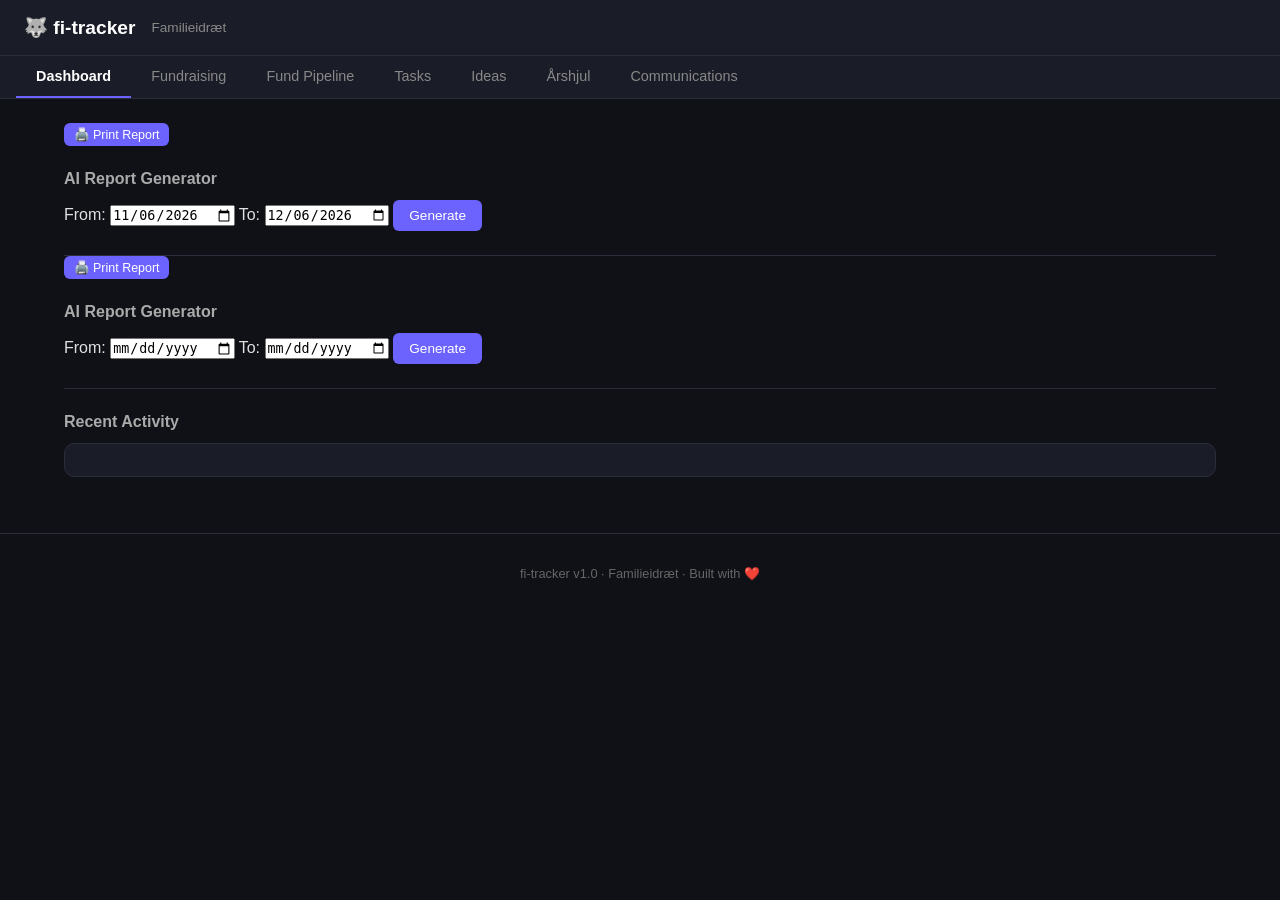
==== commit 15edf8a9: "feat: final polish, empty states, keyboard shortcuts, mobile nav, seed.py (Loops 9+10)" ====
--- a/templates/index.html
+++ b/templates/index.html
@@ -27,20 +27,38 @@
 </head>
 <body>
 
+<!-- Toast container -->
+<div id="toast-container"></div>
+
+<!-- Mobile menu overlay -->
+<div id="mobile-menu-overlay" class="mobile-menu-overlay" onclick="toggleMobileMenu()"></div>
+
 <header>
   <h1>🐺 fi-tracker</h1>
   <span class="subtitle">Familieidræt</span>
+  <button class="mobile-menu-btn" onclick="toggleMobileMenu()" aria-label="Menu">☰</button>
 </header>
 
 <!-- tabs -->
-<div class="tabs">
-  <div class="tab active" data-tab="dashboard" data-title="Dashboard">Dashboard</div>
-  <div class="tab" data-tab="fundraising" data-title="Fundraising">Fundraising</div>
-  <div class="tab" data-tab="fund-pipeline" data-title="Fund Pipeline">Fund Pipeline</div>
-  <div class="tab" data-tab="tasks" data-title="Tasks">Tasks</div>
-  <div class="tab" data-tab="ideas" data-title="Ideas">Ideas</div>
-  <div class="tab" data-tab="arhjul" data-title="Årshjul">Årshjul</div>
-  <div class="tab" data-tab="comms" data-title="Communications">Communications</div>
+<div class="tabs" id="main-tabs">
+  <div class="tab active" data-tab="dashboard" data-title="Dashboard" data-idx="1">Dashboard</div>
+  <div class="tab" data-tab="fundraising" data-title="Fundraising" data-idx="2">Fundraising</div>
+  <div class="tab" data-tab="fund-pipeline" data-title="Fund Pipeline" data-idx="3">Fund Pipeline</div>
+  <div class="tab" data-tab="tasks" data-title="Tasks" data-idx="4">Tasks</div>
+  <div class="tab" data-tab="ideas" data-title="Ideas" data-idx="5">Ideas</div>
+  <div class="tab" data-tab="arhjul" data-title="Årshjul" data-idx="6">Årshjul</div>
+  <div class="tab" data-tab="comms" data-title="Communications" data-idx="7">Communications</div>
+</div>
+
+<!-- Mobile dropdown menu -->
+<div class="mobile-menu" id="mobile-menu">
+  <div class="mobile-menu-item active" onclick="switchTab('dashboard'); toggleMobileMenu()">Dashboard</div>
+  <div class="mobile-menu-item" onclick="switchTab('fundraising'); toggleMobileMenu()">Fundraising</div>
+  <div class="mobile-menu-item" onclick="switchTab('fund-pipeline'); toggleMobileMenu()">Fund Pipeline</div>
+  <div class="mobile-menu-item" onclick="switchTab('tasks'); toggleMobileMenu()">Tasks</div>
+  <div class="mobile-menu-item" onclick="switchTab('ideas'); toggleMobileMenu()">Ideas</div>
+  <div class="mobile-menu-item" onclick="switchTab('arhjul'); toggleMobileMenu()">Årshjul</div>
+  <div class="mobile-menu-item" onclick="switchTab('comms'); toggleMobileMenu()">Communications</div>
 </div>
 
 <!-- Dashboard -->
@@ -408,7 +426,19 @@
 }
 
 function del(url, onOk) {
-  fetch(url, { method: 'DELETE' }).then(r => r.json()).then(onOk);
+  fetch(url, { method: 'DELETE' })
+    .then(r => {
+      if (!r.ok) throw new Error(`HTTP ${r.status}`);
+      return r.json();
+    })
+    .then(data => {
+      showToast('Slettet!', 'success');
+      if (onOk) onOk(data);
+    })
+    .catch(err => {
+      showToast('Kunne ikke slette. Prøv igen.', 'error');
+      console.error('del:', err);
+    });
 }
 
 function switchTab(tabName) {
@@ -469,12 +499,33 @@
 // ── FUNDRAISING ─────────────────────────────────────────────────────────────
 let fundraisingCache = [];
 
-function loadFundraising() {
-  fetch(`${API}/fundraising`).then(r => r.json()).then(rows => {
+async function loadFundraising() {
+  try {
+    showLoading('kanban-identified');
+    showLoading('kanban-applied');
+    showLoading('kanban-received');
+    showLoading('kanban-rejected');
+    
+    const r = await fetch(`${API}/fundraising`);
+    if (!r.ok) throw new Error(`HTTP ${r.status}`);
+    const rows = await r.json();
+    
     fundraisingCache = rows;
     renderFundraisingKanban(rows);
     renderFundraisingSummary(rows);
-  });
+    
+    // Check if empty for empty state on panel
+    if (rows.length === 0) {
+      document.getElementById('panel-fundraising').querySelector('.fundraising-summary').insertAdjacentHTML('beforebegin', 
+        '<div id="fundraising-empty" class="empty-state-box">💰 Ingen tilskud registreret. Klik på + i en kolonne for at tilføje den første ansøgning.</div>');
+    } else {
+      const emptyEl = document.getElementById('fundraising-empty');
+      if (emptyEl) emptyEl.remove();
+    }
+  } catch (err) {
+    showToast('Kunne ikke indlæse fundraising data. Prøv igen.', 'error');
+    console.error('loadFundraising:', err);
+  }
 }
 
 function renderFundraisingSummary(rows) {
@@ -560,18 +611,45 @@
   };
   const url = id ? `${API}/fundraising/${id}` : `${API}/fundraising`;
   const method = id ? 'PUT' : 'POST';
+  
   fetch(url, { method, headers: {'Content-Type':'application/json'}, body: JSON.stringify(payload) })
-    .then(r => { closeAllModals(); loadFundraising(); loadDashboard(); });
+    .then(r => {
+      if (!r.ok) throw new Error(`HTTP ${r.status}`);
+      return r.json();
+    })
+    .then(() => {
+      closeAllModals();
+      showToast(id ? 'Gemt!' : 'Tilføjet!', 'success');
+      loadFundraising();
+      loadDashboard();
+    })
+    .catch(err => {
+      showToast('Kunne ikke gemme. Prøv igen.', 'error');
+      console.error('saveFundraising:', err);
+    });
 }
 
 // ── FUND PIPELINE ────────────────────────────────────────────────────────────
-function loadFundPipeline() {
-  fetch(`${API}/fund-pipeline`).then(r => r.json()).then(rows => {
+async function loadFundPipeline() {
+  try {
+    document.getElementById('tb-fund-pipeline').innerHTML = '<tr><td colspan="6" class="loading-cell"><div class="spinner"></div> Indlæser...</td></tr>';
+    
+    const r = await fetch(`${API}/fund-pipeline`);
+    if (!r.ok) throw new Error(`HTTP ${r.status}`);
+    const rows = await r.json();
+    
     const tb = document.getElementById('tb-fund-pipeline');
     const today = new Date().toISOString().slice(0,10);
     const in14 = new Date(Date.now() + 14*86400000).toISOString().slice(0,10);
     const fpStatusColors = {todo:'grey',in_progress:'#5ba0e0',submitted:'#e0c060',approved:'#60cc80',rejected:'#cc6060',skip:'#666'};
-    tb.innerHTML = rows.length ? rows.map(r => {
+    
+    if (rows.length === 0) {
+      tb.innerHTML = '<div class="empty-state-box">📋 Ingen fonde i pipelinen. Klik "+ Add" for at registrere en fond.</div>';
+      document.getElementById('tf-fund-pipeline').innerHTML = '';
+      return;
+    }
+    
+    tb.innerHTML = rows.map(r => {
       const dlOverdue = r.deadline && r.deadline < today;
       const dlSoon = !dlOverdue && r.deadline && r.deadline <= in14;
       const dlClass = dlOverdue ? 'deadline-overdue' : (dlSoon ? 'deadline-soon' : '');
@@ -585,11 +663,14 @@
         <td><button class="btn btn-sm" onclick="event.stopPropagation();editFundPipeline(${r.id})">✏️</button>
             <button class="btn btn-sm btn-danger" onclick="event.stopPropagation();del('${API}/fund-pipeline/${r.id}', loadFundPipeline)">🗑️</button></td>
       </tr>`;
-    }).join('') : '<tr><td colspan="6" style="color:#666;text-align:center;padding:2rem;">Ingen fonde — endnu</td></tr>';
+    }).join('');
     // Total row
     const total = rows.filter(r => r.status !== 'rejected' && r.status !== 'skip').reduce((s, r) => s + (r.amount_estimate || 0), 0);
     document.getElementById('tf-fund-pipeline').innerHTML = `<tr style="border-top:2px solid #2a2d3a;font-weight:700"><td>Total (excl. rejected)</td><td>${total.toLocaleString()} kr</td><td colspan="4"></td></tr>`;
-  });
+  } catch (err) {
+    showToast('Kunne ikke indlæse fond pipeline. Prøv igen.', 'error');
+    console.error('loadFundPipeline:', err);
+  }
 }
 
 function openFundPipelineModal(row) {
@@ -626,9 +707,15 @@
 }
 
 // ── TASKS ────────────────────────────────────────────────────────────────────
-function loadTasks() {
-  const filterAssignee = document.getElementById('task-assignee-filter').value;
-  fetch(`${API}/tasks`).then(r => r.json()).then(rows => {
+async function loadTasks() {
+  try {
+    document.getElementById('tb-tasks').innerHTML = '<tr><td colspan="7" class="loading-cell"><div class="spinner"></div> Indlæser...</td></tr>';
+    
+    const filterAssignee = document.getElementById('task-assignee-filter').value;
+    const r = await fetch(`${API}/tasks`);
+    if (!r.ok) throw new Error(`HTTP ${r.status}`);
+    let rows = await r.json();
+    
     // Sort by deadline ascending (nulls last)
     rows.sort((a, b) => {
       if (!a.due_date && !b.due_date) return 0;
@@ -641,7 +728,7 @@
     const assignees = [...new Set(rows.filter(r => r.assignee).map(r => r.assignee))].sort();
     const filterSelect = document.getElementById('task-assignee-filter');
     const currentVal = filterSelect.value;
-    filterSelect.innerHTML = '<option value="">All assignees</option>' +
+    filterSelect.innerHTML = '<option value="">Alle assignees</option>' +
       assignees.map(a => `<option value="${a}">${a}</option>`).join('');
     filterSelect.value = currentVal;
 
@@ -652,7 +739,13 @@
 
     const today = new Date().toISOString().slice(0, 10);
     const tb = document.getElementById('tb-tasks');
-    tb.innerHTML = rows.length ? rows.map(r => {
+    
+    if (rows.length === 0) {
+      tb.innerHTML = '<tr><td colspan="7" style="padding: 0;"><div class="empty-state-box">✅ Ingen opgaver endnu. Klik "+ Add" for at tilføje den første opgave.</div></td></tr>';
+      return;
+    }
+    
+    tb.innerHTML = rows.map(r => {
       const isOverdue = r.due_date && r.due_date < today && r.status !== 'done';
       const overdueClass = isOverdue ? 'task-overdue' : '';
       return `<tr class="${overdueClass}">
@@ -665,8 +758,11 @@
         <td><button class="btn btn-sm" onclick="editTask(${r.id})">✏️</button>
             <button class="btn btn-sm btn-danger" onclick="del('${API}/tasks/${r.id}', loadTasks)">🗑️</button></td>
       </tr>`;
-    }).join('') : '<tr><td colspan="7" style="color:#666;text-align:center;padding:2rem;">Ingen tasks — endnu</td></tr>';
-  });
+    }).join('');
+  } catch (err) {
+    showToast('Kunne ikke indlæse opgaver. Prøv igen.', 'error');
+    console.error('loadTasks:', err);
+  }
 }
 
 function openTaskModal(row) {
@@ -714,9 +810,14 @@
 }
 
 function loadIdeas() {
+  document.getElementById('ideas-cards').innerHTML = '<div class="loading-spinner"><div class="spinner"></div> Indlæser...</div>';
+  
   fetch(`${API}/ideas`).then(r => r.json()).then(rows => {
     ideasCache = rows;
     renderIdeas();
+  }).catch(err => {
+    showToast('Kunne ikke indlæse idéer. Prøv igen.', 'error');
+    console.error('loadIdeas:', err);
   });
 }
 
@@ -734,7 +835,13 @@
 
   const ideaStatusColors = {new:'#aaa',discussed:'#e0c060',approved:'#60cc80',archived:'#666'};
   const container = document.getElementById('ideas-cards');
-  container.innerHTML = rows.length ? rows.map(r => {
+  
+  if (rows.length === 0) {
+    container.innerHTML = '<div class="empty-state-box">💡 Ingen idéer endnu. Del en idé med holdet ved at klikke "+ Add".</div>';
+    return;
+  }
+  
+  container.innerHTML = rows.map(r => {
     const tags = (r.tags||'').split(',').map(t=>t.trim()).filter(Boolean);
     const sc = ideaStatusColors[r.status] || '#888';
     return `<div class="idea-card">
@@ -758,7 +865,7 @@
         </div>
       </div>
     </div>`;
-  }).join('') : '<div class="empty-state">Ingen idéer — endnu</div>';
+  }).join('');
 }
 
 function toggleTagFilter(tag) {
@@ -830,18 +937,27 @@
 let eventsCache = [];
 let dashboardDataCache = null;
 
-function renderArhjul() {
-  // Legend
-  const legend = document.getElementById('category-legend');
-  legend.innerHTML = Object.entries(CATEGORY_LABELS).map(([k,v]) =>
-    `<span class="legend-item"><span class="legend-dot" style="background:${CATEGORY_COLORS[k]}"></span>${v}</span>`
-  ).join('');
-
-  loadEvents().then(events => {
+async function renderArhjul() {
+  try {
+    // Legend
+    const legend = document.getElementById('category-legend');
+    legend.innerHTML = Object.entries(CATEGORY_LABELS).map(([k,v]) =>
+      `<span class="legend-item"><span class="legend-dot" style="background:${CATEGORY_COLORS[k]}"></span>${v}</span>`
+    ).join('');
+
+    document.getElementById('year-grid').innerHTML = '<div class="loading-spinner"><div class="spinner"></div> Indlæser kalender...</div>';
+    
+    const events = await loadEvents();
     eventsCache = events;
     renderNext30Banner();
     const grid = document.getElementById('year-grid');
     grid.innerHTML = '';
+    
+    if (events.length === 0) {
+      grid.innerHTML = '<div class="empty-state-box" style="grid-column: span 4;">📅 Kalenderen er tom. Tilføj begivenheder for at se årshjulet.</div>';
+      return;
+    }
+    
     for (let m = 0; m < 12; m++) {
       const monthEvents = events.filter(e => {
         if (!e.event_date) return false;
@@ -873,7 +989,10 @@
           ${!monthEvents.length ? '<div style="color:#333;font-size:0.7rem;text-align:center;padding-top:0.5rem;">—</div>' : ''}
         </div>`;
     }
-  });
+  } catch (err) {
+    showToast('Kunne ikke indlæse kalenderen. Prøv igen.', 'error');
+    console.error('renderArhjul:', err);
+  }
 }
 
 function renderNext30Banner() {
@@ -1294,8 +1413,98 @@
   if (fromInput) fromInput.value = fmt(thirtyDaysAgo);
 })();
 
+// ── TOAST NOTIFICATIONS ───────────────────────────────────────────────────────
+function showToast(message, type = 'info') {
+  const container = document.getElementById('toast-container');
+  const toast = document.createElement('div');
+  toast.className = `toast toast-${type}`;
+  toast.textContent = message;
+  container.appendChild(toast);
+  setTimeout(() => {
+    toast.classList.add('toast-fade');
+    setTimeout(() => toast.remove(), 300);
+  }, 3000);
+}
+
+// ── LOADING STATES ────────────────────────────────────────────────────────────
+function showLoading(elId) {
+  const el = document.getElementById(elId);
+  if (el) el.innerHTML = '<div class="loading-spinner"><div class="spinner"></div><span>Indlæser...</span></div>';
+}
+
+// ── MOBILE MENU ───────────────────────────────────────────────────────────────
+function toggleMobileMenu() {
+  const menu = document.getElementById('mobile-menu');
+  const overlay = document.getElementById('mobile-menu-overlay');
+  menu.classList.toggle('open');
+  overlay.classList.toggle('open');
+}
+
+// ── EMPTY STATES ─────────────────────────────────────────────────────────────
+const EMPTY_STATES = {
+  'panel-dashboard': '<div class="empty-state-box">🐺 Velkommen til fi-tracker! Dashboardet viser overblik over opgaver, deadlines og fundraising.</div>',
+  'panel-fundraising': '<div class="empty-state-box">💰 Ingen tilskud registreret. Klik på + i en kolonne for at tilføje den første ansøgning.</div>',
+  'panel-fund-pipeline': '<div class="empty-state-box">📋 Ingen fonde i pipelinen. Klik "+ Add" for at registrere en fond.</div>',
+  'panel-tasks': '<div class="empty-state-box">✅ Ingen opgaver endnu. Klik "+ Add" for at tilføje den første opgave.</div>',
+  'panel-ideas': '<div class="empty-state-box">💡 Ingen idéer endnu. Del en idé med holdet ved at klikke "+ Add".</div>',
+  'panel-arhjul': '<div class="empty-state-box">📅 Kalenderen er tom. Tilføj begivenheder for at se årshjulet.</div>',
+  'panel-comms': '<div class="empty-state-box">📢 Ingen indholdsplan endnu. Tilføj opslag eller se events der mangler kommunikation.</div>'
+};
+
+// ── KEYBOARD SHORTCUTS ────────────────────────────────────────────────────────
+document.addEventListener('keydown', e => {
+  // Don't trigger when typing in inputs
+  if (e.target.tagName === 'INPUT' || e.target.tagName === 'TEXTAREA') {
+    if (e.key === 'Escape') {
+      closeAllModals();
+      e.target.blur();
+    }
+    return;
+  }
+
+  // Number keys 1-7 for tab switching
+  if (e.key >= '1' && e.key <= '7' && !e.ctrlKey && !e.metaKey) {
+    const tabIdx = parseInt(e.key);
+    const tab = document.querySelector(`.tab[data-idx="${tabIdx}"]`);
+    if (tab) {
+      const tabName = tab.dataset.tab;
+      switchTab(tabName);
+    }
+  }
+
+  // N for new item
+  if (e.key === 'n' || e.key === 'N') {
+    const activeTab = document.querySelector('.tab.active');
+    if (activeTab) {
+      const tab = activeTab.dataset.tab;
+      if (tab === 'dashboard') return; // No add on dashboard
+      if (tab === 'fundraising') openFundraisingModal(null, 'identified');
+      if (tab === 'fund-pipeline') openFundPipelineModal();
+      if (tab === 'tasks') openTaskModal();
+      if (tab === 'ideas') openIdeaModal();
+      if (tab === 'arhjul') openEventModal();
+      if (tab === 'comms') openContentPostModal();
+    }
+  }
+
+  // Escape to close modals
+  if (e.key === 'Escape') {
+    closeAllModals();
+    // Also close mobile menu if open
+    const mobileMenu = document.getElementById('mobile-menu');
+    if (mobileMenu && mobileMenu.classList.contains('open')) {
+      toggleMobileMenu();
+    }
+  }
+});
+
 // ── INIT ──────────────────────────────────────────────────────────────────────
 loadDashboard();
 </script>
+
+<footer class="page-footer">
+  fi-tracker v1.0 · Familieidræt · Built with ❤️
+</footer>
+
 </body>
 </html>
--- a/static/style.css
+++ b/static/style.css
@@ -542,13 +542,174 @@
 .cp-badge-scheduled { background: #1e3a5f; color: #5ba0e0; }
 .cp-badge-posted { background: #1e4a2a; color: #60cc80; }
 
-@media (max-width: 700px) {
-  .year-grid { grid-template-columns: repeat(2, 1fr); }
-  .tabs { padding: 0 0.5rem; }
-  .tab { padding: 0.6rem 0.8rem; font-size: 0.85rem; }
-  .banner-chips { max-height: 120px; overflow-y: auto; }
-  .kanban-board { flex-direction: column; }
-  .ideas-cards { grid-template-columns: 1fr; }
+/* Toast notifications */
+#toast-container {
+  position: fixed;
+  top: 1rem;
+  right: 1rem;
+  z-index: 1000;
+  display: flex;
+  flex-direction: column;
+  gap: 0.5rem;
+}
+
+.toast {
+  background: #1a1d27;
+  border: 1px solid #2a2d3a;
+  border-radius: 8px;
+  padding: 0.75rem 1rem;
+  font-size: 0.85rem;
+  min-width: 250px;
+  animation: toast-in 0.3s ease;
+  box-shadow: 0 4px 12px rgba(0,0,0,0.4);
+}
+
+.toast-success {
+  border-left: 3px solid #60cc80;
+}
+
+.toast-error {
+  border-left: 3px solid #cc6060;
+}
+
+.toast-info {
+  border-left: 3px solid #5ba0e0;
+}
+
+.toast-fade {
+  animation: toast-out 0.3s ease forwards;
+}
+
+@keyframes toast-in {
+  from { opacity: 0; transform: translateX(100%); }
+  to { opacity: 1; transform: translateX(0); }
+}
+
+@keyframes toast-out {
+  from { opacity: 1; transform: translateX(0); }
+  to { opacity: 0; transform: translateX(100%); }
+}
+
+/* Mobile menu */
+.mobile-menu-btn {
+  display: none;
+  background: none;
+  border: none;
+  color: #e0e0e0;
+  font-size: 1.5rem;
+  cursor: pointer;
+  padding: 0.25rem 0.5rem;
+}
+
+.mobile-menu-overlay {
+  display: none;
+  position: fixed;
+  inset: 0;
+  background: rgba(0,0,0,0.5);
+  z-index: 99;
+}
+
+.mobile-menu-overlay.open {
+  display: block;
+}
+
+.mobile-menu {
+  display: none;
+  position: fixed;
+  top: 60px;
+  right: 0;
+  width: 200px;
+  background: #1a1d27;
+  border: 1px solid #2a2d3a;
+  border-radius: 8px;
+  z-index: 100;
+  padding: 0.5rem;
+  box-shadow: 0 4px 12px rgba(0,0,0,0.4);
+}
+
+.mobile-menu.open {
+  display: block;
+}
+
+.mobile-menu-item {
+  padding: 0.75rem 1rem;
+  cursor: pointer;
+  color: #888;
+  border-radius: 4px;
+  font-size: 0.9rem;
+  transition: all 0.15s;
+}
+
+.mobile-menu-item:hover {
+  background: #2a2d3a;
+  color: #e0e0e0;
+}
+
+.mobile-menu-item.active {
+  color: #fff;
+  background: #2a2d3a;
+  font-weight: 600;
+}
+
+/* Loading spinner */
+.loading-spinner {
+  display: flex;
+  align-items: center;
+  justify-content: center;
+  gap: 0.75rem;
+  padding: 2rem;
+  color: #888;
+  font-size: 0.85rem;
+}
+
+.loading-cell {
+  text-align: center;
+  padding: 2rem !important;
+  color: #888;
+}
+
+.spinner {
+  width: 20px;
+  height: 20px;
+  border: 2px solid #2a2d3a;
+  border-top-color: #6c63ff;
+  border-radius: 50%;
+  animation: spin 1s linear infinite;
+}
+
+@keyframes spin {
+  to { transform: rotate(360deg); }
+}
+
+/* Empty state boxes */
+.empty-state-box {
+  background: #1a1d27;
+  border: 2px dashed #2a2d3a;
+  border-radius: 10px;
+  padding: 2rem;
+  text-align: center;
+  color: #888;
+  font-size: 0.9rem;
+  margin: 1rem 0;
+}
+
+/* Page footer */
+.page-footer {
+  text-align: center;
+  padding: 2rem;
+  color: #666;
+  font-size: 0.8rem;
+  border-top: 1px solid #2a2d3a;
+  margin-top: 2rem;
+}
+
+@media (max-width: 768px) {
+  .mobile-menu-btn {
+    display: block;
+  }
+  .tabs {
+    display: none;
+  }
 }
 
 /* Fundraising Summary Bar */
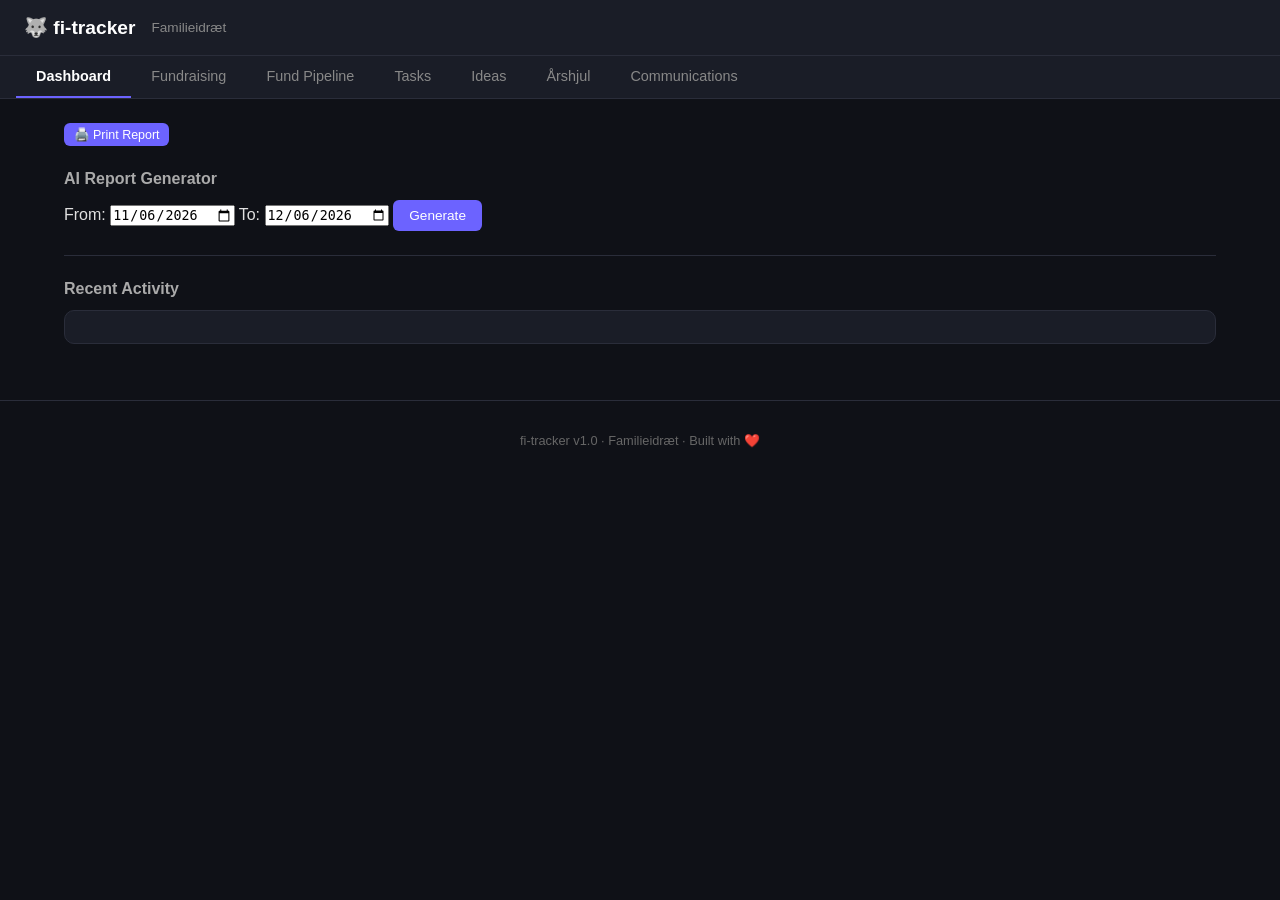
==== commit 360ce470: "Fix critical bugs and code quality issues from repo review - Add missing `import os` (runtime crash " ====
--- a/templates/index.html
+++ b/templates/index.html
@@ -80,23 +80,6 @@
     <div class="report-result" id="report-result"></div>
   </div>
   <div style="border-top:1px solid #2a2d3a;margin:1.5rem 0 0;"></div>
-
-  <div class="report-toolbar">
-    <button class="btn btn-sm" onclick="window.print()">🖨️ Print Report</button>
-  </div>
-  <div class="report-section" id="report-section">
-    <h2 style="margin: 1.5rem 0 0.75rem;font-size:1rem;color:#aaa;">AI Report Generator</h2>
-    <div class="report-controls">
-      <label>From: <input type="date" id="report-from"></label>
-      <label>To: <input type="date" id="report-to"></label>
-      <button class="btn" id="btn-generate-report" onclick="generateReport()">Generate</button>
-    </div>
-    <div class="report-loading" id="report-loading" style="display:none;">
-      <div class="spinner"></div> Generating report...
-    </div>
-    <div class="report-result" id="report-result"></div>
-  </div>
-  <div style="border-top:1px solid #2a2d3a;margin:1.5rem 0 0;"></div>
 <div class="dashboard-grid" id="dashboard-grid">
     <!-- Cards will be populated by JS -->
   </div>
@@ -132,7 +115,7 @@
 <!-- Fund Pipeline -->
 <div class="panel" id="panel-fund-pipeline">
   <div style="display:flex;justify-content:space-between;align-items:center;margin-bottom:0.5rem;">
-    <button class="btn btn-sm" onclick="window.open('/api/export/fundraising','_blank')">⬇️ Export</button>
+    <button class="btn btn-sm" onclick="window.open('/api/export/fund-pipeline','_blank')">⬇️ Export</button>
     <h2>Fund Pipeline</h2>
     <button class="btn" onclick="openFundPipelineModal()">+ Add</button>
   </div>
@@ -214,7 +197,7 @@
   <div style="display:flex;justify-content:space-between;align-items:center;margin-bottom:0.5rem;">
     <h2>Communications</h2>
     <div style="display:flex;gap:0.5rem;">
-      <button class="btn btn-sm" onclick="window.open('/api/export/fundraising','_blank')">⬇️ Export</button>
+      <button class="btn btn-sm" onclick="window.open('/api/export/content-posts','_blank')">⬇️ Export</button>
       <button class="btn" onclick="openContentPostModal()">+ Add Post</button>
     </div>
   </div>
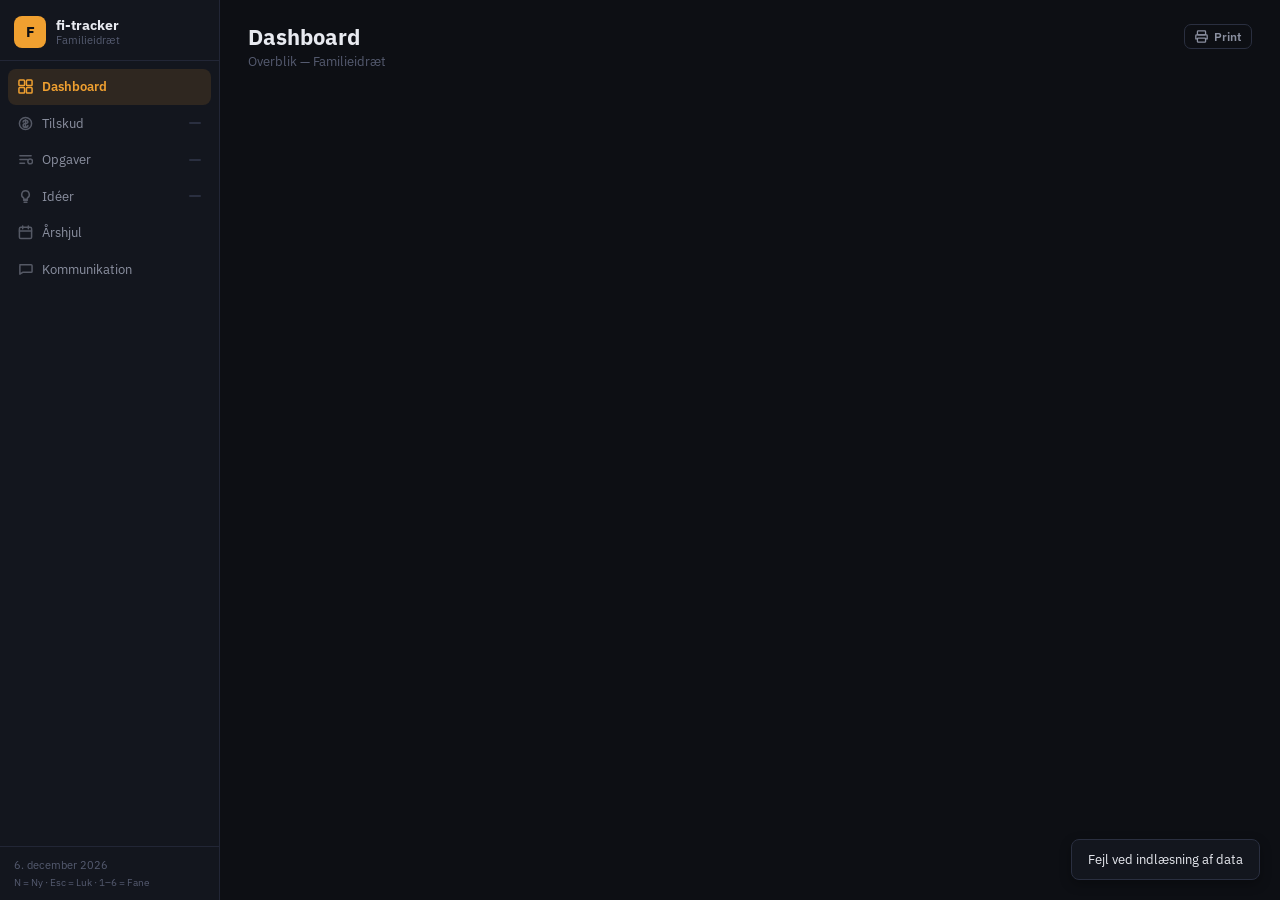
==== commit c385fd6f: "Redesign fi-tracker UI: sidebar nav, unified Tilskud, budget breakdown - Replace tab navigation with" ====
--- a/templates/index.html
+++ b/templates/index.html
@@ -4,1490 +4,1376 @@
   <meta charset="UTF-8">
   <meta name="viewport" content="width=device-width, initial-scale=1.0">
   <title>fi-tracker — Familieidræt</title>
+  <link rel="preconnect" href="https://fonts.googleapis.com">
+  <link href="https://fonts.googleapis.com/css2?family=IBM+Plex+Sans:wght@400;500;600;700&family=IBM+Plex+Mono:wght@400;500&display=swap" rel="stylesheet">
   <link rel="stylesheet" href="/static/style.css">
-
-<style>
-@media print {
-  header, .tabs, .modal-overlay, .btn, .kanban-col-header button,
-  #next-30-banner, .needs-comms-alert, .sub-tabs, .calendar-nav,
-  .tag-filter-bar, .idea-votes, .idea-actions, .kanban-card-actions,
-  .banner-label, #category-legend { display: none !important; }
-  body { background: #fff; color: #000; }
-  .panel { display: block !important; padding: 0.5rem; }
-  .dashboard-grid { grid-template-columns: repeat(2, 1fr); }
-  .dashboard-card, .kanban-col, .month-col, .idea-card,
-  .fundraising-summary, .recent-activity, table, .ideas-cards { background: #fff; border: 1px solid #ccc; }
-  .dashboard-card { break-inside: avoid; }
-  table { width: 100%; }
-  td, th { border: 1px solid #ccc; padding: 0.4rem; color: #000; }
-  th { background: #eee; }
-}
-</style>
-
 </head>
 <body>
 
-<!-- Toast container -->
-<div id="toast-container"></div>
-
-<!-- Mobile menu overlay -->
-<div id="mobile-menu-overlay" class="mobile-menu-overlay" onclick="toggleMobileMenu()"></div>
-
-<header>
-  <h1>🐺 fi-tracker</h1>
-  <span class="subtitle">Familieidræt</span>
-  <button class="mobile-menu-btn" onclick="toggleMobileMenu()" aria-label="Menu">☰</button>
-</header>
-
-<!-- tabs -->
-<div class="tabs" id="main-tabs">
-  <div class="tab active" data-tab="dashboard" data-title="Dashboard" data-idx="1">Dashboard</div>
-  <div class="tab" data-tab="fundraising" data-title="Fundraising" data-idx="2">Fundraising</div>
-  <div class="tab" data-tab="fund-pipeline" data-title="Fund Pipeline" data-idx="3">Fund Pipeline</div>
-  <div class="tab" data-tab="tasks" data-title="Tasks" data-idx="4">Tasks</div>
-  <div class="tab" data-tab="ideas" data-title="Ideas" data-idx="5">Ideas</div>
-  <div class="tab" data-tab="arhjul" data-title="Årshjul" data-idx="6">Årshjul</div>
-  <div class="tab" data-tab="comms" data-title="Communications" data-idx="7">Communications</div>
+<div id="app-layout">
+  <!-- Sidebar -->
+  <aside id="sidebar">
+    <div class="brand">
+      <div class="brand-icon">F</div>
+      <div>
+        <div class="brand-name">fi-tracker</div>
+        <div class="brand-sub">Familieidræt</div>
+      </div>
+    </div>
+    <nav id="sidebar-nav">
+      <div class="nav-item active" data-panel="dashboard" onclick="switchPanel('dashboard')">
+        <span class="nav-icon" style="color:var(--accent)"><?xml version="1.0"?><svg width="15" height="15" viewBox="0 0 16 16" fill="none" stroke="currentColor" stroke-width="1.6" stroke-linecap="round" stroke-linejoin="round"><rect x="1" y="1" width="6" height="6" rx="1"/><rect x="9" y="1" width="6" height="6" rx="1"/><rect x="1" y="9" width="6" height="6" rx="1"/><rect x="9" y="9" width="6" height="6" rx="1"/></svg></span>
+        <span class="nav-label">Dashboard</span>
+      </div>
+      <div class="nav-item" data-panel="grants" onclick="switchPanel('grants')">
+        <span class="nav-icon"><svg width="15" height="15" viewBox="0 0 16 16" fill="none" stroke="currentColor" stroke-width="1.6" stroke-linecap="round" stroke-linejoin="round"><circle cx="8" cy="8" r="6.5"/><path d="M8 4v8M5.5 6.5c0-1.1.9-2 2.5-2s2.5.9 2.5 2S10.5 8 8 8s-2.5 1-2.5 2S6.5 12 8 12s2.5-.9 2.5-2"/></svg></span>
+        <span class="nav-label">Tilskud</span>
+        <span class="nav-badge" id="badge-grants"></span>
+      </div>
+      <div class="nav-item" data-panel="tasks" onclick="switchPanel('tasks')">
+        <span class="nav-icon"><svg width="15" height="15" viewBox="0 0 16 16" fill="none" stroke="currentColor" stroke-width="1.6" stroke-linecap="round" stroke-linejoin="round"><path d="M2 4h12M2 8h8M2 12h5"/><circle cx="13" cy="10" r="2.5"/></svg></span>
+        <span class="nav-label">Opgaver</span>
+        <span class="nav-badge" id="badge-tasks"></span>
+      </div>
+      <div class="nav-item" data-panel="ideas" onclick="switchPanel('ideas')">
+        <span class="nav-icon"><svg width="15" height="15" viewBox="0 0 16 16" fill="none" stroke="currentColor" stroke-width="1.6" stroke-linecap="round" stroke-linejoin="round"><path d="M8 2a4 4 0 0 1 2 7.5V11H6V9.5A4 4 0 0 1 8 2z"/><path d="M6 12h4M6.5 14h3"/></svg></span>
+        <span class="nav-label">Idéer</span>
+        <span class="nav-badge" id="badge-ideas"></span>
+      </div>
+      <div class="nav-item" data-panel="arhjul" onclick="switchPanel('arhjul')">
+        <span class="nav-icon"><svg width="15" height="15" viewBox="0 0 16 16" fill="none" stroke="currentColor" stroke-width="1.6" stroke-linecap="round" stroke-linejoin="round"><rect x="1.5" y="2.5" width="13" height="12" rx="1.5"/><path d="M1.5 6.5h13M5 1v3M11 1v3"/></svg></span>
+        <span class="nav-label">Årshjul</span>
+      </div>
+      <div class="nav-item" data-panel="comms" onclick="switchPanel('comms')">
+        <span class="nav-icon"><svg width="15" height="15" viewBox="0 0 16 16" fill="none" stroke="currentColor" stroke-width="1.6" stroke-linecap="round" stroke-linejoin="round"><path d="M2 3h12a1 1 0 0 1 1 1v6a1 1 0 0 1-1 1H5l-3 2V4a1 1 0 0 1 1-1z"/></svg></span>
+        <span class="nav-label">Kommunikation</span>
+      </div>
+    </nav>
+    <div class="sidebar-footer">
+      <div id="sidebar-date"></div>
+      <div class="shortcuts">N = Ny · Esc = Luk · 1–6 = Fane</div>
+    </div>
+  </aside>
+
+  <!-- Main content -->
+  <main id="main-area">
+
+    <!-- Dashboard panel -->
+    <div class="panel active" id="panel-dashboard">
+      <div class="panel-scroll">
+        <div class="page-header">
+          <div>
+            <h1>Dashboard</h1>
+            <div class="subtitle">Overblik — Familieidræt</div>
+          </div>
+          <button class="btn btn-ghost btn-sm" onclick="window.print()">
+            <svg width="13" height="13" viewBox="0 0 16 16" fill="none" stroke="currentColor" stroke-width="1.6" stroke-linecap="round" stroke-linejoin="round"><rect x="3" y="1" width="10" height="5" rx="1"/><path d="M3 11H1V7a1 1 0 0 1 1-1h12a1 1 0 0 1 1 1v4h-2"/><rect x="3" y="10" width="10" height="5" rx="1"/></svg>
+            Print
+          </button>
+        </div>
+        <div class="dash-top" id="dash-top"></div>
+        <div class="dash-bot" id="dash-bot"></div>
+      </div>
+    </div>
+
+    <!-- Tilskud panel -->
+    <div class="panel" id="panel-grants">
+      <div class="panel-inner">
+        <div class="page-header">
+          <div>
+            <h1>Tilskud</h1>
+            <div class="subtitle">Ansøgninger og fonde under research</div>
+          </div>
+          <button class="btn" onclick="openGrantModal(null,'identified')">
+            <svg width="13" height="13" viewBox="0 0 16 16" fill="none" stroke="currentColor" stroke-width="1.6" stroke-linecap="round" stroke-linejoin="round"><path d="M8 2v12M2 8h12"/></svg>
+            Nyt tilskud
+          </button>
+        </div>
+        <div class="sub-tabs" id="grants-sub-tabs">
+          <div class="sub-tab active" onclick="switchGrantsTab('kanban')">Kanban — aktive</div>
+          <div class="sub-tab" onclick="switchGrantsTab('tabel')">Alle tilskud</div>
+          <div class="sub-tabs-right" id="grants-stats"></div>
+        </div>
+        <div id="grants-kanban" style="display:flex;gap:12px;flex:1;overflow:hidden;"></div>
+        <div id="grants-table" style="display:none;flex:1;overflow:hidden;"></div>
+      </div>
+    </div>
+
+    <!-- Opgaver panel -->
+    <div class="panel" id="panel-tasks">
+      <div class="panel-inner">
+        <div class="page-header">
+          <div>
+            <h1>Opgaver</h1>
+            <div class="subtitle">Hvem gør hvad — og hvornår</div>
+          </div>
+          <button class="btn" onclick="openTaskModal(null)">
+            <svg width="13" height="13" viewBox="0 0 16 16" fill="none" stroke="currentColor" stroke-width="1.6" stroke-linecap="round" stroke-linejoin="round"><path d="M8 2v12M2 8h12"/></svg>
+            Ny opgave
+          </button>
+        </div>
+        <div class="filter-row">
+          <select class="filter-select" id="task-filter-assignee" onchange="renderTasks()">
+            <option value="">Alle ansvarlige</option>
+          </select>
+          <select class="filter-select" id="task-filter-status" onchange="renderTasks()">
+            <option value="">Alle statusser</option>
+            <option value="todo">Todo</option>
+            <option value="started">I gang</option>
+            <option value="done">Færdig</option>
+          </select>
+          <div class="filter-row" style="flex:1;justify-content:flex-end;margin:0;padding:0;" id="task-filter-info"></div>
+        </div>
+        <div class="table-wrap" id="tasks-table-wrap"></div>
+      </div>
+    </div>
+
+    <!-- Idéer panel -->
+    <div class="panel" id="panel-ideas">
+      <div class="panel-inner">
+        <div class="page-header">
+          <div>
+            <h1>Idéer</h1>
+            <div class="subtitle">Stem på klubbens bedste idéer</div>
+          </div>
+          <button class="btn" onclick="openIdeaModal(null)">
+            <svg width="13" height="13" viewBox="0 0 16 16" fill="none" stroke="currentColor" stroke-width="1.6" stroke-linecap="round" stroke-linejoin="round"><path d="M8 2v12M2 8h12"/></svg>
+            Del idé
+          </button>
+        </div>
+        <div class="filter-row" id="idea-filter-row">
+          <select class="filter-select" id="idea-filter-status" onchange="renderIdeas()">
+            <option value="">Alle statusser</option>
+            <option value="new">Ny</option>
+            <option value="discussed">Diskuteret</option>
+            <option value="approved">Godkendt</option>
+            <option value="archived">Arkiveret</option>
+          </select>
+        </div>
+        <div style="flex:1;overflow-y:auto;">
+          <div class="ideas-grid" id="ideas-grid"></div>
+        </div>
+      </div>
+    </div>
+
+    <!-- Årshjul panel -->
+    <div class="panel" id="panel-arhjul">
+      <div class="panel-inner">
+        <div class="page-header">
+          <div>
+            <h1>Årshjul</h1>
+            <div class="subtitle">Kalender for hele foreningsåret</div>
+          </div>
+          <button class="btn" onclick="openEventModal(null)">
+            <svg width="13" height="13" viewBox="0 0 16 16" fill="none" stroke="currentColor" stroke-width="1.6" stroke-linecap="round" stroke-linejoin="round"><path d="M8 2v12M2 8h12"/></svg>
+            Tilføj event
+          </button>
+        </div>
+        <div class="next-30-banner" id="next-30-banner" style="display:none;">
+          <h4>Næste 30 dage</h4>
+          <div class="next-30-chips" id="next-30-chips"></div>
+        </div>
+        <div class="cat-legend" id="cat-legend"></div>
+        <div style="flex:1;overflow-y:auto;">
+          <div class="arhjul-grid" id="arhjul-grid"></div>
+        </div>
+      </div>
+    </div>
+
+    <!-- Kommunikation panel -->
+    <div class="panel" id="panel-comms">
+      <div class="panel-inner">
+        <div class="page-header">
+          <div>
+            <h1>Kommunikation</h1>
+            <div class="subtitle">Indholdskalender og opslags-log</div>
+          </div>
+          <button class="btn" onclick="openPostModal(null)">
+            <svg width="13" height="13" viewBox="0 0 16 16" fill="none" stroke="currentColor" stroke-width="1.6" stroke-linecap="round" stroke-linejoin="round"><path d="M8 2v12M2 8h12"/></svg>
+            Nyt opslag
+          </button>
+        </div>
+        <div class="needs-comms-alert" id="needs-comms-alert" style="display:none;"></div>
+        <div class="sub-tabs">
+          <div class="sub-tab active" onclick="switchCommsTab('calendar')">Indholdskalender</div>
+          <div class="sub-tab" onclick="switchCommsTab('log')">Opslags-log</div>
+        </div>
+        <div id="comms-calendar" style="flex:1;overflow:hidden;display:flex;flex-direction:column;"></div>
+        <div id="comms-log" style="display:none;flex:1;overflow:hidden;"></div>
+      </div>
+    </div>
+
+  </main>
 </div>
 
-<!-- Mobile dropdown menu -->
-<div class="mobile-menu" id="mobile-menu">
-  <div class="mobile-menu-item active" onclick="switchTab('dashboard'); toggleMobileMenu()">Dashboard</div>
-  <div class="mobile-menu-item" onclick="switchTab('fundraising'); toggleMobileMenu()">Fundraising</div>
-  <div class="mobile-menu-item" onclick="switchTab('fund-pipeline'); toggleMobileMenu()">Fund Pipeline</div>
-  <div class="mobile-menu-item" onclick="switchTab('tasks'); toggleMobileMenu()">Tasks</div>
-  <div class="mobile-menu-item" onclick="switchTab('ideas'); toggleMobileMenu()">Ideas</div>
-  <div class="mobile-menu-item" onclick="switchTab('arhjul'); toggleMobileMenu()">Årshjul</div>
-  <div class="mobile-menu-item" onclick="switchTab('comms'); toggleMobileMenu()">Communications</div>
-</div>
-
-<!-- Dashboard -->
-<div class="panel active" id="panel-dashboard">
-  
-  <div class="report-toolbar">
-    <button class="btn btn-sm" onclick="window.print()">🖨️ Print Report</button>
-  </div>
-  <div class="report-section" id="report-section">
-    <h2 style="margin: 1.5rem 0 0.75rem;font-size:1rem;color:#aaa;">AI Report Generator</h2>
-    <div class="report-controls">
-      <label>From: <input type="date" id="report-from"></label>
-      <label>To: <input type="date" id="report-to"></label>
-      <button class="btn" id="btn-generate-report" onclick="generateReport()">Generate</button>
-    </div>
-    <div class="report-loading" id="report-loading" style="display:none;">
-      <div class="spinner"></div> Generating report...
-    </div>
-    <div class="report-result" id="report-result"></div>
-  </div>
-  <div style="border-top:1px solid #2a2d3a;margin:1.5rem 0 0;"></div>
-<div class="dashboard-grid" id="dashboard-grid">
-    <!-- Cards will be populated by JS -->
-  </div>
-  <h2 style="margin: 1.5rem 0 0.75rem;font-size:1rem;color:#aaa;">Recent Activity</h2>
-  <div class="recent-activity" id="recent-activity"></div>
-</div>
-
-<!-- Fundraising -->
-<div class="panel" id="panel-fundraising">
-  <!-- Summary bar -->
-  <div style="display:flex;justify-content:flex-end;margin-bottom:0.5rem;"><button class="btn btn-sm" onclick="window.open('/api/export/fundraising','_blank')">⬇️ Export CSV</button></div><div class="fundraising-summary" id="fundraising-summary"></div>
-  <!-- Kanban board -->
-  <div class="kanban-board" id="kanban-fundraising">
-    <div class="kanban-col" data-status="identified">
-      <div class="kanban-col-header"><span>Identified</span><button class="btn btn-sm" onclick="openFundraisingModal(null,'identified')">+</button></div>
-      <div class="kanban-cards" id="kanban-identified"></div>
-    </div>
-    <div class="kanban-col" data-status="applied">
-      <div class="kanban-col-header"><span>Applied</span><button class="btn btn-sm" onclick="openFundraisingModal(null,'applied')">+</button></div>
-      <div class="kanban-cards" id="kanban-applied"></div>
-    </div>
-    <div class="kanban-col" data-status="received">
-      <div class="kanban-col-header"><span>Received</span><button class="btn btn-sm" onclick="openFundraisingModal(null,'received')">+</button></div>
-      <div class="kanban-cards" id="kanban-received"></div>
-    </div>
-    <div class="kanban-col" data-status="rejected">
-      <div class="kanban-col-header"><span>Rejected</span><button class="btn btn-sm" onclick="openFundraisingModal(null,'rejected')">+</button></div>
-      <div class="kanban-cards" id="kanban-rejected"></div>
-    </div>
+<!-- Modal -->
+<div id="modal-overlay" onclick="closeModal()">
+  <div id="modal-box" onclick="event.stopPropagation()">
+    <div id="modal-head">
+      <h2 id="modal-title"></h2>
+      <button class="icon-btn" onclick="closeModal()" title="Luk (Esc)">
+        <svg width="14" height="14" viewBox="0 0 16 16" fill="none" stroke="currentColor" stroke-width="1.6" stroke-linecap="round"><path d="M3 3l10 10M13 3L3 13"/></svg>
+      </button>
+    </div>
+    <div id="modal-body"></div>
   </div>
 </div>
 
-<!-- Fund Pipeline -->
-<div class="panel" id="panel-fund-pipeline">
-  <div style="display:flex;justify-content:space-between;align-items:center;margin-bottom:0.5rem;">
-    <button class="btn btn-sm" onclick="window.open('/api/export/fund-pipeline','_blank')">⬇️ Export</button>
-    <h2>Fund Pipeline</h2>
-    <button class="btn" onclick="openFundPipelineModal()">+ Add</button>
-  </div>
-  <table>
-    <thead><tr>
-      <th>Fund</th><th>Estimat (kr)</th><th>Deadline</th><th>Status</th><th>Notes</th><th></th>
-    </tr></thead>
-    <tbody id="tb-fund-pipeline"></tbody>
-    <tfoot id="tf-fund-pipeline"></tfoot>
-  </table>
-</div>
-
-<!-- Tasks -->
-<div class="panel" id="panel-tasks">
-  <div style="display:flex;justify-content:space-between;align-items:center;margin-bottom:0.5rem;flex-wrap:wrap;gap:0.5rem;">
-    <h2>Tasks</h2>
-    <button class="btn btn-sm" onclick="window.open('/api/export/tasks','_blank')">⬇️ Export</button>
-    <div style="display:flex;gap:0.5rem;align-items:center;">
-      <label style="color:#888;font-size:0.85rem;">Filter:</label>
-      <select id="task-assignee-filter" class="form-select" onchange="loadTasks()">
-        <option value="">All assignees</option>
-      </select>
-      <button class="btn" onclick="openTaskModal()">+ Add</button>
-    </div>
-  </div>
-  <table>
-    <thead><tr>
-      <th>Title</th><th>Assignee</th><th>Status</th><th>Priority</th><th>Due</th><th>Notes</th><th></th>
-    </tr></thead>
-    <tbody id="tb-tasks"></tbody>
-  </table>
-</div>
-
-<!-- Ideas -->
-<div class="panel" id="panel-ideas">
-  <div style="display:flex;justify-content:space-between;align-items:center;margin-bottom:0.5rem;flex-wrap:wrap;gap:0.5rem;">
-    <h2>Ideas</h2>
-    <button class="btn btn-sm" onclick="window.open('/api/export/ideas','_blank')">⬇️ Export</button>
-    <div style="display:flex;gap:0.5rem;align-items:center;">
-      <select id="idea-status-filter" class="form-select" onchange="loadIdeas()">
-        <option value="">All statuses</option>
-        <option value="new">New</option>
-        <option value="discussed">Discussed</option>
-        <option value="approved">Approved</option>
-        <option value="archived">Archived</option>
-      </select>
-      <button class="btn" onclick="openIdeaModal()">+ Add</button>
-    </div>
-  </div>
-  <!-- Tag filter bar -->
-  <div class="tag-filter-bar" id="tag-filter-bar"></div>
-  <div class="ideas-cards" id="ideas-cards"></div>
-</div>
-
-<!-- Årshjul -->
-<div class="panel" id="panel-arhjul">
-  <!-- Next 30 days banner -->
-  <div class="next-30-banner" id="next-30-banner" style="display:none;">
-    <div class="banner-label">📅 Next 30 Days</div>
-    <div class="banner-chips" id="next-30-chips"></div>
-  </div>
-  <div style="display:flex;justify-content:space-between;align-items:center;margin-bottom:0.5rem;">
-    <h2>Årshjul — Annual Calendar</h2>
-    <button class="btn btn-sm" onclick="window.open('/api/export/events','_blank')">⬇️ Export</button>
-    <button class="btn" onclick="openEventModal()">+ Add Event</button>
-  </div>
-  <!-- Category legend -->
-  <div class="category-legend" id="category-legend"></div>
-  <div class="year-grid" id="year-grid"></div>
-</div>
-
-<!-- Communications -->
-<div class="panel" id="panel-comms">
-  <!-- Needs Comms Alert -->
-  <div class="needs-comms-alert" id="needs-comms-alert" style="display:none;">
-    <span id="needs-comms-text"></span>
-    <button class="btn btn-sm" onclick="switchTab('arhjul')">View Events</button>
-  </div>
-  <div style="display:flex;justify-content:space-between;align-items:center;margin-bottom:0.5rem;">
-    <h2>Communications</h2>
-    <div style="display:flex;gap:0.5rem;">
-      <button class="btn btn-sm" onclick="window.open('/api/export/content-posts','_blank')">⬇️ Export</button>
-      <button class="btn" onclick="openContentPostModal()">+ Add Post</button>
-    </div>
-  </div>
-  <!-- Sub-view tabs -->
-  <div class="sub-tabs">
-    <div class="sub-tab active" data-subtab="content-calendar">Content Calendar</div>
-    <div class="sub-tab" data-subtab="post-log">Post Log</div>
-  </div>
-  <!-- Content Calendar -->
-  <div class="sub-panel active" id="subpanel-content-calendar">
-    <div class="calendar-nav">
-      <button class="btn btn-sm" onclick="commsMonth--; renderContentCalendar()">◀</button>
-      <span id="comms-month-label"></span>
-      <button class="btn btn-sm" onclick="commsMonth++; renderContentCalendar()">▶</button>
-    </div>
-    <div class="content-calendar-grid" id="content-calendar-grid"></div>
-  </div>
-  <!-- Post Log -->
-  <div class="sub-panel" id="subpanel-post-log">
+<div id="toast-container"></div>
+
+<script>
+// ── Constants ─────────────────────────────────────────────────────────────────
+const TODAY = new Date().toISOString().slice(0,10);
+const MONTHS       = ['Januar','Februar','Marts','April','Maj','Juni','Juli','August','September','Oktober','November','December'];
+const MONTHS_SHORT = ['Jan','Feb','Mar','Apr','Maj','Jun','Jul','Aug','Sep','Okt','Nov','Dec'];
+
+const BUDGET_CATS = [
+  { id:'udstyr',       label:'Udstyr',        color:'#5b9fe0' },
+  { id:'pr',           label:'PR',             color:'#9b7ee0' },
+  { id:'marketing',    label:'Markedsføring',  color:'#e05555' },
+  { id:'toj',          label:'Tøj',            color:'#4ec994' },
+  { id:'rekruttering', label:'Rekruttering',   color:'#f0a030' },
+  { id:'faciliteter',  label:'Faciliteter',    color:'#60c0c0' },
+  { id:'andet',        label:'Andet',          color:'#8b90a0' },
+];
+
+const CAT_COLORS = { grant_deadline:'#e05555', activity:'#4ec994', board:'#9b7ee0', season:'#f0a030', membership:'#5b9fe0', reporting:'#60c0c0', facility:'#c08040' };
+const CAT_LABELS = { grant_deadline:'Tilskudsfrist', activity:'Aktivitet', board:'Bestyrelse', season:'Sæson', membership:'Medlemskab', reporting:'Rapportering', facility:'Faciliteter' };
+const GRANT_STATUS_COLORS = { research:'#555b70', identified:'#8b90a0', applied:'#5b9fe0', received:'#4ec994', rejected:'#e05555' };
+const GRANT_STATUS_DA     = { research:'Undersøges', identified:'Identificeret', applied:'Ansøgt', received:'Modtaget', rejected:'Afvist' };
+const STATUS_COLORS = { todo:'#8b90a0', started:'#f0a030', done:'#4ec994', new:'#8b90a0', discussed:'#f0a030', approved:'#4ec994', archived:'#555b70', draft:'#8b90a0', scheduled:'#5b9fe0', posted:'#4ec994' };
+const TASK_STATUS_DA = { todo:'Todo', started:'I gang', done:'Færdig' };
+const PRI_DA = { low:'Lav', medium:'Medium', high:'Høj' };
+const IDEA_STATUS_DA = { new:'Ny', discussed:'Diskuteret', approved:'Godkendt', archived:'Arkiveret' };
+const POST_STATUS_DA = { draft:'Kladde', scheduled:'Planlagt', posted:'Postet' };
+
+const KANBAN_COLS = [
+  { id:'identified', label:'Identificeret', color:'#8b90a0' },
+  { id:'applied',    label:'Ansøgt',        color:'#5b9fe0' },
+  { id:'received',   label:'Modtaget',      color:'#4ec994' },
+  { id:'rejected',   label:'Afvist',        color:'#e05555' },
+];
+
+// ── State ─────────────────────────────────────────────────────────────────────
+const state = { grants:[], tasks:[], ideas:[], events:[], posts:[] };
+let activePanel = 'dashboard';
+let grantsSubTab = 'kanban';
+let commsSubTab = 'calendar';
+let commsCalM = new Date().getMonth();
+let commsCalY = new Date().getFullYear();
+let ideaFilterTag = '';
+let dragId = null;
+
+// ── Helpers ───────────────────────────────────────────────────────────────────
+const fmtDate  = s => { if (!s) return ''; const d = new Date(s+'T00:00:00'); return `${d.getDate()}. ${MONTHS_SHORT[d.getMonth()]} ${d.getFullYear()}`; };
+const fmtShort = s => { if (!s) return ''; const d = new Date(s+'T00:00:00'); return `${d.getDate()}. ${MONTHS_SHORT[d.getMonth()]}`; };
+const isOverdue = s => !!s && s < TODAY;
+const isSoon    = (s, days=14) => { if (!s) return false; const diff=(new Date(s)-new Date())/86400000; return diff>=0&&diff<days; };
+const kr        = n => n ? Number(n).toLocaleString('da-DK')+' kr' : '—';
+const tagHue    = str => { let h=0; for (const c of str) h=(c.charCodeAt(0)+((h<<5)-h)); return Math.abs(h)%300+30; };
+const esc       = s => String(s||'').replace(/&/g,'&amp;').replace(/</g,'&lt;').replace(/>/g,'&gt;').replace(/"/g,'&quot;');
+const totalBudget = b => { if (!b) return 0; return Object.values(b).reduce((s,v)=>s+(Number(v)||0),0); };
+
+function badge(status, label, colors) {
+  const col = (colors||STATUS_COLORS)[status] || '#8b90a0';
+  return `<span class="badge" style="background:${col}20;color:${col};border:1px solid ${col}30">${esc(label||status)}</span>`;
+}
+
+function priDot(p) {
+  const col = p==='high'?'var(--red)':p==='medium'?'var(--accent)':'var(--green)';
+  return `<span style="display:inline-block;width:7px;height:7px;border-radius:50%;background:${col};flex-shrink:0" title="${p}"></span>`;
+}
+
+function iconBtn(onclick, title, svgInner, danger=false, size=28) {
+  return `<button class="icon-btn${danger?' danger':''}" style="width:${size}px;height:${size}px" onclick="${onclick}" title="${title}">${svgInner}</button>`;
+}
+
+const ICON = {
+  edit:  `<svg width="12" height="12" viewBox="0 0 16 16" fill="none" stroke="currentColor" stroke-width="1.6" stroke-linecap="round" stroke-linejoin="round"><path d="M11 2.5l2.5 2.5L5 13.5H2.5V11L11 2.5z"/></svg>`,
+  trash: `<svg width="12" height="12" viewBox="0 0 16 16" fill="none" stroke="currentColor" stroke-width="1.6" stroke-linecap="round" stroke-linejoin="round"><path d="M2 4h12M5 4V2.5h6V4M5.5 4v8a.5.5 0 0 0 .5.5h4a.5.5 0 0 0 .5-.5V4"/></svg>`,
+  warn:  `<svg width="11" height="11" viewBox="0 0 16 16" fill="none" stroke="currentColor" stroke-width="1.6" stroke-linecap="round" stroke-linejoin="round"><path d="M8 2L1 14h14L8 2z"/><path d="M8 7v3M8 11.5v.5"/></svg>`,
+  check: `<svg width="11" height="11" viewBox="0 0 16 16" fill="none" stroke="currentColor" stroke-width="1.6" stroke-linecap="round" stroke-linejoin="round"><path d="M2.5 8l4 4 7-7"/></svg>`,
+  left:  `<svg width="13" height="13" viewBox="0 0 16 16" fill="none" stroke="currentColor" stroke-width="1.6" stroke-linecap="round" stroke-linejoin="round"><path d="M10 3L5 8l5 5"/></svg>`,
+  right: `<svg width="13" height="13" viewBox="0 0 16 16" fill="none" stroke="currentColor" stroke-width="1.6" stroke-linecap="round" stroke-linejoin="round"><path d="M6 3l5 5-5 5"/></svg>`,
+  plus:  `<svg width="13" height="13" viewBox="0 0 16 16" fill="none" stroke="currentColor" stroke-width="1.6" stroke-linecap="round" stroke-linejoin="round"><path d="M8 2v12M2 8h12"/></svg>`,
+  announce: `<svg width="13" height="13" viewBox="0 0 16 16" fill="none" stroke="currentColor" stroke-width="1.6" stroke-linecap="round" stroke-linejoin="round"><path d="M2 6h2v4H2zM4 6l8-3v10L4 10V6z"/><path d="M6 10v2a1 1 0 0 0 2 0v-2"/></svg>`,
+  repeat: `<svg width="9" height="9" viewBox="0 0 16 16" fill="none" stroke="currentColor" stroke-width="1.6" stroke-linecap="round" stroke-linejoin="round"><path d="M12 4H5a3 3 0 0 0 0 6h6M10 2l2 2-2 2M4 12H11a3 3 0 0 0 0-6H5M6 10l-2 2 2 2"/></svg>`,
+};
+
+function budgetBar(budget) {
+  const total = totalBudget(budget);
+  if (!total || !budget) return '';
+  const cats = BUDGET_CATS.filter(c=>(budget[c.id]||0)>0);
+  const segs = cats.map(c=>`<div style="flex:${budget[c.id]/total};background:${c.color};min-width:2px" title="${c.label}: ${kr(budget[c.id])}"></div>`).join('');
+  const labels = cats.map(c=>`<span style="font-size:10px;color:var(--text3)"><span style="color:${c.color}">${c.label}</span> ${Number(budget[c.id]).toLocaleString('da-DK')}</span>`).join('');
+  return `<div class="budget-bar"><div class="budget-bar-track">${segs}</div><div class="budget-bar-labels" style="display:flex;flex-wrap:wrap;gap:2px 10px">${labels}</div></div>`;
+}
+
+// ── Data Loading ──────────────────────────────────────────────────────────────
+async function loadAll() {
+  try {
+    const [grants, tasks, ideas, events, posts] = await Promise.all([
+      fetch('/api/fundraising').then(r=>r.json()),
+      fetch('/api/tasks').then(r=>r.json()),
+      fetch('/api/ideas').then(r=>r.json()),
+      fetch('/api/events').then(r=>r.json()),
+      fetch('/api/content-posts').then(r=>r.json()),
+    ]);
+    state.grants = grants;
+    state.tasks = tasks;
+    state.ideas = ideas;
+    state.events = events;
+    state.posts = posts;
+    renderAll();
+    updateBadges();
+  } catch(e) {
+    console.error('loadAll failed', e);
+    toast('Fejl ved indlæsning af data');
+  }
+}
+
+function renderAll() {
+  renderDashboard();
+  renderGrants();
+  renderTasks();
+  renderIdeas();
+  renderArhjul();
+  renderComms();
+}
+
+// ── Navigation ────────────────────────────────────────────────────────────────
+const PANELS = ['dashboard','grants','tasks','ideas','arhjul','comms'];
+
+function switchPanel(id) {
+  activePanel = id;
+  document.querySelectorAll('.panel').forEach(p => p.classList.remove('active'));
+  document.querySelectorAll('.nav-item').forEach(n => n.classList.remove('active'));
+  const panel = document.getElementById('panel-'+id);
+  if (panel) panel.classList.add('active');
+  const navItem = document.querySelector(`.nav-item[data-panel="${id}"]`);
+  if (navItem) navItem.classList.add('active');
+  // Update nav icon colors
+  document.querySelectorAll('.nav-item .nav-icon').forEach(ic => ic.style.color = '');
+  if (navItem) navItem.querySelector('.nav-icon').style.color = 'var(--accent)';
+}
+
+function updateBadges() {
+  const activeGrants = state.grants.filter(g=>['identified','applied'].includes(g.status)).length;
+  const overdueTasks = state.tasks.filter(t=>t.due_date&&t.due_date<TODAY&&t.status!=='done').length;
+  const newIdeas     = state.ideas.filter(i=>i.status==='new').length;
+  const bG = document.getElementById('badge-grants');
+  const bT = document.getElementById('badge-tasks');
+  const bI = document.getElementById('badge-ideas');
+  if (bG) bG.textContent = activeGrants || '';
+  if (bT) bT.textContent = overdueTasks || '';
+  if (bI) bI.textContent = newIdeas || '';
+}
+
+// ── Dashboard ─────────────────────────────────────────────────────────────────
+function renderDashboard() {
+  const { grants, tasks, ideas, events } = state;
+  const overdueTasks = tasks.filter(t=>t.due_date&&t.due_date<TODAY&&t.status!=='done');
+  const openTasks    = tasks.filter(t=>t.status!=='done');
+  const doneTasks    = tasks.filter(t=>t.status==='done');
+  const upcomingDeadlines = grants.filter(g=>g.deadline&&g.deadline>=TODAY&&!['received','rejected'].includes(g.status)).sort((a,b)=>a.deadline.localeCompare(b.deadline)).slice(0,5);
+  const upcomingEvents = events.filter(e=>e.event_date>=TODAY).sort((a,b)=>a.event_date.localeCompare(b.event_date)).slice(0,6);
+  const topIdeas = [...ideas].sort((a,b)=>(b.vote_score||0)-(a.vote_score||0)).slice(0,4);
+
+  const allBudget = {};
+  grants.forEach(g=>{ if(g.budget) Object.entries(g.budget).forEach(([k,v])=>{ allBudget[k]=(allBudget[k]||0)+(Number(v)||0); }); });
+  const allBudgetTotal = totalBudget(allBudget);
+
+  // Top row
+  const topHtml = `
+    <div class="dash-card">
+      <div class="dash-card-header">
+        Opgaver
+        ${overdueTasks.length>0?`<span style="font-size:11px;color:var(--red);background:var(--red-dim);padding:2px 8px;border-radius:10px;font-weight:600">${overdueTasks.length} overskredet</span>`:''}
+      </div>
+      <div style="padding:12px 16px;display:flex;gap:20px">
+        <div style="text-align:center"><div style="font-size:28px;font-weight:700;line-height:1">${openTasks.length}</div><div style="font-size:11px;color:var(--text3);margin-top:3px">Åbne</div></div>
+        <div style="text-align:center"><div style="font-size:28px;font-weight:700;line-height:1;color:${overdueTasks.length>0?'var(--red)':'var(--text3)'}">${overdueTasks.length}</div><div style="font-size:11px;color:var(--text3);margin-top:3px">Overskredet</div></div>
+        <div style="text-align:center"><div style="font-size:28px;font-weight:700;line-height:1;color:var(--green)">${doneTasks.length}</div><div style="font-size:11px;color:var(--text3);margin-top:3px">Færdige</div></div>
+      </div>
+      ${overdueTasks.slice(0,3).map(t=>`
+        <div class="dash-row">
+          ${priDot(t.priority)}
+          <span style="flex:1;font-size:12px;overflow:hidden;text-overflow:ellipsis;white-space:nowrap">${esc(t.title)}</span>
+          <span style="font-size:11px;color:var(--text3);flex-shrink:0">${esc(t.assignee||'')}</span>
+        </div>`).join('')}
+    </div>
+    <div class="dash-card">
+      <div class="dash-card-header">Tilskudsfrister</div>
+      ${upcomingDeadlines.length===0?`<div style="padding:16px;color:var(--text3);font-size:13px">Ingen kommende frister</div>`:''}
+      ${upcomingDeadlines.map(g=>{
+        const diff = Math.round((new Date(g.deadline)-new Date())/86400000);
+        const col = GRANT_STATUS_COLORS[g.status]||'#8b90a0';
+        return `<div class="dash-row">
+          <span style="width:6px;height:6px;border-radius:50%;background:${col};flex-shrink:0;display:inline-block"></span>
+          <div style="flex:1;min-width:0">
+            <div style="font-size:12px;font-weight:500;overflow:hidden;text-overflow:ellipsis;white-space:nowrap">${esc(g.name)}</div>
+            <div style="font-size:11px;color:var(--text3)">${fmtShort(g.deadline)}</div>
+          </div>
+          <span style="font-size:11px;font-weight:${diff<=14?700:400};color:${diff<=7?'var(--red)':diff<=30?'var(--accent)':'var(--text3)'};flex-shrink:0;font-variant-numeric:tabular-nums">${diff}d</span>
+        </div>`;
+      }).join('')}
+    </div>
+    <div class="dash-card">
+      <div class="dash-card-header">Budgetfordeling <span style="font-size:12px;font-weight:700;color:var(--accent);font-variant-numeric:tabular-nums">${kr(allBudgetTotal)}</span></div>
+      <div style="padding:10px 16px">
+        ${allBudgetTotal>0?`
+          <div style="display:flex;gap:2px;height:8px;border-radius:4px;overflow:hidden;margin-bottom:10px">
+            ${BUDGET_CATS.filter(c=>(allBudget[c.id]||0)>0).map(cat=>`<div style="flex:${allBudget[cat.id]/allBudgetTotal};background:${cat.color}" title="${cat.label}: ${kr(allBudget[cat.id])}"></div>`).join('')}
+          </div>
+          ${BUDGET_CATS.filter(c=>(allBudget[c.id]||0)>0).map(cat=>`
+            <div style="display:flex;align-items:center;gap:8px;padding:5px 0;border-bottom:1px solid var(--border)">
+              <span style="width:8px;height:8px;border-radius:50%;background:${cat.color};flex-shrink:0;display:inline-block"></span>
+              <span style="flex:1;font-size:12px;color:var(--text2)">${cat.label}</span>
+              <span style="font-size:12px;font-weight:600;font-variant-numeric:tabular-nums">${kr(allBudget[cat.id])}</span>
+              <span style="font-size:11px;color:var(--text3);min-width:28px;text-align:right">${Math.round(allBudget[cat.id]/allBudgetTotal*100)}%</span>
+            </div>`).join('')}
+        `:`<div style="color:var(--text3);font-size:13px;padding:8px 0">Ingen budgetdata endnu</div>`}
+      </div>
+    </div>`;
+
+  // Bottom row
+  const botHtml = `
+    <div class="dash-card">
+      <div class="dash-card-header">Kommende begivenheder <span style="font-size:11px;color:var(--text3);font-weight:400">Næste 90 dage</span></div>
+      ${upcomingEvents.map(e=>{
+        const col = CAT_COLORS[e.category]||'#8b90a0';
+        const diff = Math.round((new Date(e.event_date)-new Date())/86400000);
+        return `<div class="dash-row">
+          <div style="width:3px;height:32px;border-radius:2px;background:${col};flex-shrink:0"></div>
+          <div style="flex:1;min-width:0">
+            <div style="font-size:13px;font-weight:500;overflow:hidden;text-overflow:ellipsis;white-space:nowrap">${esc(e.title)}</div>
+            <div style="font-size:11px;color:var(--text3)">${fmtDate(e.event_date)}</div>
+          </div>
+          ${e.needs_comms?`<span style="color:var(--blue)">${ICON.announce}</span>`:''}
+          <span style="font-size:11px;font-variant-numeric:tabular-nums;color:${diff<=7?'var(--red)':diff<=30?'var(--accent)':'var(--text3)'};font-weight:${diff<=7?700:400};flex-shrink:0">${diff===0?'I dag':diff+'d'}</span>
+        </div>`;
+      }).join('')}
+    </div>
+    <div class="dash-card">
+      <div class="dash-card-header">Top idéer</div>
+      ${topIdeas.map(idea=>`
+        <div class="dash-row">
+          <span style="font-family:'IBM Plex Mono',monospace;font-size:12px;color:var(--accent);min-width:24px;font-weight:600">+${idea.vote_score||0}</span>
+          <span style="flex:1;font-size:13px;overflow:hidden;text-overflow:ellipsis;white-space:nowrap">${esc(idea.title)}</span>
+          ${badge(idea.status, IDEA_STATUS_DA[idea.status]||idea.status)}
+        </div>`).join('')}
+    </div>`;
+
+  document.getElementById('dash-top').innerHTML = topHtml;
+  document.getElementById('dash-bot').innerHTML = botHtml;
+}
+
+// ── Grants ────────────────────────────────────────────────────────────────────
+function switchGrantsTab(tab) {
+  grantsSubTab = tab;
+  document.querySelectorAll('#grants-sub-tabs .sub-tab').forEach((el,i)=>{
+    el.classList.toggle('active', (i===0&&tab==='kanban')||(i===1&&tab==='tabel'));
+  });
+  document.getElementById('grants-kanban').style.display = tab==='kanban'?'flex':'none';
+  document.getElementById('grants-table').style.display  = tab==='tabel'?'flex':'none';
+  renderGrants();
+}
+
+function renderGrants() {
+  const grants = state.grants;
+  const received = grants.filter(g=>g.status==='received').reduce((s,g)=>s+(g.amount_received||totalBudget(g.budget)||0),0);
+  const applied  = grants.filter(g=>g.status==='applied').length;
+  const research = grants.filter(g=>g.status==='research').length;
+  document.getElementById('grants-stats').innerHTML =
+    `<span style="color:var(--green)">${kr(received)} modtaget</span><span>${applied} ansøgt</span><span>${research} under research</span>`;
+
+  if (grantsSubTab==='kanban') renderGrantsKanban(grants);
+  else renderGrantsTable(grants);
+}
+
+function renderGrantsKanban(grants) {
+  const board = document.getElementById('grants-kanban');
+  const activeGrants = grants.filter(g=>g.status!=='research');
+  board.innerHTML = KANBAN_COLS.map(col=>{
+    const cards = activeGrants.filter(r=>r.status===col.id);
+    return `
+      <div class="kanban-col" id="kcol-${col.id}"
+        ondragover="event.preventDefault();document.getElementById('kcol-${col.id}').classList.add('drag-over')"
+        ondragleave="document.getElementById('kcol-${col.id}').classList.remove('drag-over')"
+        ondrop="dropGrant(event,'${col.id}')"
+        style="border-color:var(--border)">
+        <div class="kanban-col-head">
+          <div class="kanban-col-title">
+            <span class="kanban-col-dot" style="background:${col.color}"></span>
+            <span class="kanban-col-label">${col.label}</span>
+            <span class="kanban-col-count">${cards.length}</span>
+          </div>
+          ${iconBtn(`openGrantModal(null,'${col.id}')`, 'Tilføj', ICON.plus, false, 24)}
+        </div>
+        <div class="kanban-cards">
+          ${cards.map(r=>renderGrantCard(r)).join('')}
+          ${cards.length===0?'<div class="kanban-empty">Tom</div>':''}
+        </div>
+      </div>`;
+  }).join('');
+}
+
+function renderGrantCard(r) {
+  const overdue = r.deadline && r.deadline < TODAY;
+  const soon    = !overdue && isSoon(r.deadline, 30);
+  const budgTotal = totalBudget(r.budget);
+  const displayAmt = r.status==='received'?(r.amount_received||budgTotal):r.amount_applied||budgTotal;
+  return `
+    <div class="kanban-card" id="kcard-${r.id}" draggable="true"
+      ondragstart="dragGrant(event,${r.id})"
+      ondragend="document.querySelectorAll('.kanban-card').forEach(c=>c.classList.remove('dragging'))"
+      onclick="openGrantModal(${r.id})">
+      <div class="kanban-card-name">${esc(r.name)}</div>
+      ${displayAmt>0?`<div class="kanban-card-amount">${kr(displayAmt)}</div>`:''}
+      ${budgetBar(r.budget)}
+      ${r.deadline?`<div class="kanban-card-deadline${overdue?' overdue':soon?' soon':''}">${overdue?ICON.warn:''}Frist: ${fmtDate(r.deadline)}</div>`:''}
+      ${r.notes?`<div class="kanban-card-notes">${esc(r.notes.slice(0,70))}${r.notes.length>70?'…':''}</div>`:''}
+      <div class="kanban-card-actions" onclick="event.stopPropagation()">
+        ${iconBtn(`openGrantModal(${r.id})`, 'Rediger', ICON.edit, false, 24)}
+        ${iconBtn(`deleteGrant(${r.id})`, 'Slet', ICON.trash, true, 24)}
+      </div>
+    </div>`;
+}
+
+function renderGrantsTable(grants) {
+  const wrap = document.getElementById('grants-table');
+  const sorted = [...grants].sort((a,b)=>{
+    const order = ['applied','identified','research','received','rejected'];
+    return (order.indexOf(a.status)||99)-(order.indexOf(b.status)||99);
+  });
+  wrap.innerHTML = `<div class="table-wrap">
     <table>
-      <thead><tr><th>Date</th><th>Platform</th><th>Title</th><th>Posted By</th><th>Link</th></tr></thead>
-      <tbody id="tb-post-log"></tbody>
+      <thead><tr>${['Tilskud','Status','Ansøgt','Modtaget','Frist','Budgetfordeling',''].map(h=>`<th>${h}</th>`).join('')}</tr></thead>
+      <tbody>
+        ${sorted.map(r=>{
+          const overdue = isOverdue(r.deadline) && !['received','rejected'].includes(r.status);
+          const soon    = !overdue && isSoon(r.deadline,14);
+          const budgTotal = totalBudget(r.budget);
+          return `<tr onclick="openGrantModal(${r.id})" style="opacity:${r.status==='rejected'?'0.5':'1'}">
+            <td>
+              <div style="font-size:13px;font-weight:600">${esc(r.name)}</div>
+              ${r.description?`<div style="font-size:11px;color:var(--text3);margin-top:1px">${esc(r.description)}</div>`:''}
+            </td>
+            <td>${badge(r.status, GRANT_STATUS_DA[r.status]||r.status, GRANT_STATUS_COLORS)}</td>
+            <td style="font-family:'IBM Plex Mono',monospace;font-size:12px;color:var(--blue);font-variant-numeric:tabular-nums;white-space:nowrap">${r.amount_applied||budgTotal?kr(r.amount_applied||budgTotal):'—'}</td>
+            <td style="font-family:'IBM Plex Mono',monospace;font-size:12px;color:var(--green);font-variant-numeric:tabular-nums;white-space:nowrap">${r.amount_received?kr(r.amount_received):'—'}</td>
+            <td style="font-size:12px;color:${overdue?'var(--red)':soon?'var(--accent)':'var(--text2)'};font-weight:${overdue||soon?600:400};white-space:nowrap">${r.deadline?fmtDate(r.deadline):'—'}</td>
+            <td style="min-width:140px">
+              ${budgTotal>0?`
+                <div style="display:flex;gap:1px;height:4px;border-radius:2px;overflow:hidden;margin-bottom:4px;min-width:100px">
+                  ${BUDGET_CATS.filter(c=>(r.budget[c.id]||0)>0).map(cat=>`<div style="flex:${r.budget[cat.id]/budgTotal};background:${cat.color}" title="${cat.label}: ${kr(r.budget[cat.id])}"></div>`).join('')}
+                </div>
+                <div style="font-size:10px;color:var(--text3)">${BUDGET_CATS.filter(c=>(r.budget[c.id]||0)>0).map(c=>c.label).join(', ')}</div>
+              `:'<span style="font-size:11px;color:var(--text3)">—</span>'}
+            </td>
+            <td onclick="event.stopPropagation()">
+              <div style="display:flex;gap:5px">
+                ${iconBtn(`openGrantModal(${r.id})`, 'Rediger', ICON.edit, false, 26)}
+                ${iconBtn(`deleteGrant(${r.id})`, 'Slet', ICON.trash, true, 26)}
+              </div>
+            </td>
+          </tr>`;
+        }).join('')}
+        ${grants.length===0?`<tr><td colspan="7" style="padding:40px;text-align:center;color:var(--text3);font-size:13px">Ingen tilskud endnu</td></tr>`:''}
+      </tbody>
     </table>
-  </div>
-</div>
-
-<!-- MODALS -->
-
-<!-- Fundraising modal -->
-<div class="modal-overlay" id="modal-fundraising">
-  <div class="modal">
-    <h2>Fundraising</h2>
-    <input type="hidden" id="fr-id">
-    <div class="form-group"><label>Name</label><input id="fr-name" placeholder="e.g. Nordea Fonden"></div>
-    <div class="form-group"><label>Amount Applied (kr)</label><input id="fr-amount-applied" type="number" placeholder="0"></div>
-    <div class="form-group"><label>Amount Received (kr)</label><input id="fr-amount-received" type="number" placeholder="0"></div>
-    <div class="form-group">
-      <label>Status</label>
-      <select id="fr-status">
-        <option value="identified">Identified</option><option value="applied">Applied</option>
-        <option value="approved">Approved</option><option value="rejected">Rejected</option>
-        <option value="received">Received</option>
-      </select>
-    </div>
-    <div class="form-group"><label>Deadline</label><input id="fr-deadline" type="date"></div>
-    <div class="form-group"><label>Notes</label><textarea id="fr-notes"></textarea></div>
-    <div class="modal-actions"><button class="btn" onclick="saveFundraising()">Gem</button></div>
-  </div>
-</div>
-
-<!-- Fund Pipeline modal -->
-<div class="modal-overlay" id="modal-fund-pipeline">
-  <div class="modal">
-    <h2>Fund Pipeline</h2>
-    <input type="hidden" id="fp-id">
-    <div class="form-group"><label>Fund Name</label><input id="fp-fund-name" placeholder="e.g. InspirationalFonden"></div>
-    <div class="form-group"><label>Description</label><textarea id="fp-description"></textarea></div>
-    <div class="form-group"><label>Estimated Amount (kr)</label><input id="fp-amount-estimate" type="number" placeholder="0"></div>
-    <div class="form-group"><label>Deadline</label><input id="fp-deadline" type="date"></div>
-    <div class="form-group">
-      <label>Status</label>
-      <select id="fp-status">
-        <option value="todo">Todo</option><option value="in_progress">In Progress</option>
-        <option value="submitted">Submitted</option><option value="skip">Skip</option>
-      </select>
-    </div>
-    <div class="form-group"><label>Notes</label><textarea id="fp-notes"></textarea></div>
-    <div class="modal-actions"><button class="btn" onclick="saveFundPipeline()">Gem</button></div>
-  </div>
-</div>
-
-<!-- Task modal -->
-<div class="modal-overlay" id="modal-task">
-  <div class="modal">
-    <h2>Task</h2>
-    <input type="hidden" id="task-id">
-    <div class="form-group"><label>Title</label><input id="task-title" placeholder="Task title"></div>
-    <div class="form-group"><label>Assignee</label><input id="task-assignee" placeholder="Navn"></div>
-    <div class="form-group">
-      <label>Status</label>
-      <select id="task-status"><option value="todo">Todo</option><option value="started">Started</option><option value="done">Done</option></select>
-    </div>
-    <div class="form-group">
-      <label>Priority</label>
-      <select id="task-priority"><option value="low">Low</option><option value="medium">Medium</option><option value="high">High</option></select>
-    </div>
-    <div class="form-group"><label>Due Date</label><input id="task-due-date" type="date"></div>
-    <div class="form-group"><label>Notes</label><textarea id="task-notes"></textarea></div>
-    <div class="modal-actions"><button class="btn" onclick="saveTask()">Gem</button></div>
-  </div>
-</div>
-
-<!-- Idea modal -->
-<div class="modal-overlay" id="modal-idea">
-  <div class="modal">
-    <h2>Idea</h2>
-    <input type="hidden" id="idea-id">
-    <div class="form-group"><label>Title</label><input id="idea-title" placeholder="Title"></div>
-    <div class="form-group"><label>Description</label><textarea id="idea-description"></textarea></div>
-    <div class="form-group"><label>Category</label><input id="idea-category" placeholder="e.g. aktivitet, samarbejde, funding"></div>
-    <div class="form-group"><label>Tags (comma-separated)</label><input id="idea-tags" placeholder="e.g. funding, aktivitet"></div>
-    <div class="form-group">
-      <label>Status</label>
-      <select id="idea-status"><option value="new">New</option><option value="discussed">Discussed</option><option value="approved">Approved</option><option value="archived">Archived</option></select>
-    </div>
-    <div class="modal-actions"><button class="btn" onclick="saveIdea()">Gem</button></div>
-  </div>
-</div>
-
-<!-- Event modal (add/edit) -->
-<div class="modal-overlay" id="modal-event">
-  <div class="modal">
-    <h2>Event</h2>
-    <input type="hidden" id="event-id">
-    <div class="form-group"><label>Title</label><input id="event-title" placeholder="Event title"></div>
-    <div class="form-group"><label>Start Date</label><input id="event-date" type="date"></div>
-    <div class="form-group"><label>End Date (optional)</label><input id="event-end-date" type="date"></div>
-    <div class="form-group">
-      <label>Category</label>
-      <select id="event-category">
-        <option value="grant_deadline">Grant Deadline</option>
-        <option value="activity">Activity</option>
-        <option value="board">Board</option>
-        <option value="season">Season</option>
-        <option value="membership">Membership</option>
-        <option value="reporting">Reporting</option>
-        <option value="facility">Facility</option>
-      </select>
-    </div>
-    <div class="form-group"><label>Description</label><textarea id="event-description"></textarea></div>
-    <div class="form-group">
-      <label>Recurring</label>
-      <select id="event-recurring"><option value="">None</option><option value="yearly">Yearly</option><option value="monthly">Monthly</option></select>
-    </div>
-    <div class="form-group checkbox-group">
-      <label class="checkbox-label"><input type="checkbox" id="event-needs-comms"> Needs Communications</label>
-    </div>
-    <div class="modal-actions"><button class="btn" onclick="saveEvent()">Gem</button></div>
-  </div>
-</div>
-
-<!-- Event detail modal (view) -->
-<div class="modal-overlay" id="modal-event-detail">
-  <div class="modal">
-    <h2 id="detail-event-title"></h2>
-    <div class="detail-row"><span class="detail-label">Date:</span> <span id="detail-event-date"></span></div>
-    <div class="detail-row" id="detail-end-date-row"><span class="detail-label">End Date:</span> <span id="detail-event-end-date"></span></div>
-    <div class="detail-row"><span class="detail-label">Category:</span> <span id="detail-event-category"></span></div>
-    <div class="detail-row"><span class="detail-label">Description:</span> <span id="detail-event-description"></span></div>
-    <div class="detail-row"><span class="detail-label">Recurring:</span> <span id="detail-event-recurring"></span></div>
-    <div class="detail-row"><span class="detail-label">Needs Comms:</span> <span id="detail-event-needs-comms"></span></div>
-    <div class="modal-actions" id="detail-event-actions"></div>
-  </div>
-</div>
-
-<!-- Content Post modal -->
-<div class="modal-overlay" id="modal-content-post">
-  <div class="modal">
-    <h2>Content Post</h2>
-    <input type="hidden" id="cp-id">
-    <div class="form-group"><label>Title</label><input id="cp-title" placeholder="Post title"></div>
-    <div class="form-group">
-      <label>Platform</label>
-      <select id="cp-platform">
-        <option value="facebook">Facebook</option><option value="instagram">Instagram</option>
-        <option value="linkedin">LinkedIn</option><option value="multiple">Multiple</option>
-      </select>
-    </div>
-    <div class="form-group"><label>Planned Date</label><input id="cp-planned-date" type="date"></div>
-    <div class="form-group">
-      <label>Link to Event</label>
-      <select id="cp-event-id"><option value="">— none —</option></select>
-    </div>
-    <div class="form-group">
-      <label>Status</label>
-      <select id="cp-status"><option value="draft">Draft</option><option value="scheduled">Scheduled</option><option value="posted">Posted</option></select>
-    </div>
-    <div class="form-group"><label>Posted By</label><input id="cp-posted-by" placeholder="Name"></div>
-    <div class="form-group"><label>Link</label><input id="cp-link" placeholder="https://..."></div>
-    <div class="form-group"><label>Notes</label><textarea id="cp-notes"></textarea></div>
-    <div class="modal-actions"><button class="btn" onclick="saveContentPost()">Gem</button></div>
-  </div>
-</div>
-
-<!-- Content Post detail modal -->
-<div class="modal-overlay" id="modal-content-post-detail">
-  <div class="modal">
-    <h2 id="detail-cp-title"></h2>
-    <div class="detail-row"><span class="detail-label">Platform:</span> <span id="detail-cp-platform"></span></div>
-    <div class="detail-row"><span class="detail-label">Planned:</span> <span id="detail-cp-planned-date"></span></div>
-    <div class="detail-row"><span class="detail-label">Status:</span> <span id="detail-cp-status"></span></div>
-    <div class="detail-row"><span class="detail-label">Posted By:</span> <span id="detail-cp-posted-by"></span></div>
-    <div class="detail-row"><span class="detail-label">Link:</span> <span id="detail-cp-link"></span></div>
-    <div class="detail-row"><span class="detail-label">Notes:</span> <span id="detail-cp-notes"></span></div>
-    <div class="modal-actions" id="detail-cp-actions"></div>
-  </div>
-</div>
-
-<script>
-// ── helpers ────────────────────────────────────────────────────────────────
-const API = '/api';
-
-function badge(cls, txt) {
-  return `<span class="badge badge-${txt.toLowerCase().replace(' ', '_')}">${txt}</span>`;
-}
-
-function closeAllModals() {
-  document.querySelectorAll('.modal-overlay').forEach(el => el.classList.remove('open'));
-}
-
-function del(url, onOk) {
-  fetch(url, { method: 'DELETE' })
-    .then(r => {
-      if (!r.ok) throw new Error(`HTTP ${r.status}`);
-      return r.json();
-    })
-    .then(data => {
-      showToast('Slettet!', 'success');
-      if (onOk) onOk(data);
-    })
-    .catch(err => {
-      showToast('Kunne ikke slette. Prøv igen.', 'error');
-      console.error('del:', err);
+  </div>`;
+}
+
+function dragGrant(e, id) {
+  e.dataTransfer.setData('text/plain', id);
+  dragId = id;
+  document.getElementById('kcard-'+id).classList.add('dragging');
+}
+
+function dropGrant(e, status) {
+  e.preventDefault();
+  const id = Number(e.dataTransfer.getData('text/plain'));
+  document.querySelectorAll('.kanban-col').forEach(c=>c.classList.remove('drag-over'));
+  const grant = state.grants.find(g=>g.id===id);
+  if (!grant || grant.status === status) return;
+  apiFetch(`/api/fundraising/${id}`, 'PUT', { status })
+    .then(updated => { Object.assign(grant, updated); renderGrants(); updateBadges(); });
+}
+
+async function deleteGrant(id) {
+  if (!confirm('Slet tilskud?')) return;
+  await apiFetch(`/api/fundraising/${id}`, 'DELETE');
+  state.grants = state.grants.filter(g=>g.id!==id);
+  renderGrants(); renderDashboard(); updateBadges();
+  toast('Tilskud slettet');
+}
+
+// ── Grant Modal ───────────────────────────────────────────────────────────────
+let grantForm = {};
+
+function openGrantModal(id, prefillStatus) {
+  const r = id ? state.grants.find(g=>g.id===id) : null;
+  grantForm = r ? {...r, budget:{...(r.budget||{})}} : { name:'', description:'', amount_applied:'', amount_received:'', status:prefillStatus||'identified', deadline:'', budget:{}, notes:'' };
+  document.getElementById('modal-box').classList.add('wide');
+  showModal(r?'Rediger tilskud':'Nyt tilskud', buildGrantModalBody());
+}
+
+function buildGrantModalBody() {
+  const f = grantForm;
+  const total = totalBudget(f.budget);
+  const budgetRows = BUDGET_CATS.map(cat=>`
+    <div class="budget-editor-row">
+      <span class="budget-editor-dot" style="background:${cat.color}"></span>
+      <span class="budget-editor-name">${cat.label}</span>
+      <div class="budget-editor-input-wrap">
+        <input type="number" min="0" placeholder="0" class="budget-cat-input" data-cat="${cat.id}" value="${f.budget[cat.id]||''}" oninput="updateBudgetCat('${cat.id}',this.value)">
+        <span class="budget-editor-unit">kr</span>
+      </div>
+    </div>`).join('');
+
+  return `
+    <div class="field"><label>Navn</label><input class="fi" id="gf-name" value="${esc(f.name||'')}" placeholder="f.eks. Nordea Fonden" autofocus></div>
+    <div class="field"><label>Beskrivelse</label><textarea class="fi" id="gf-desc" rows="2">${esc(f.description||'')}</textarea></div>
+    <div class="field-grid">
+      <div class="field"><label>Status</label><select class="fi" id="gf-status">
+        <option value="research" ${f.status==='research'?'selected':''}>Undersøges</option>
+        <option value="identified" ${f.status==='identified'?'selected':''}>Identificeret</option>
+        <option value="applied" ${f.status==='applied'?'selected':''}>Ansøgt</option>
+        <option value="received" ${f.status==='received'?'selected':''}>Modtaget</option>
+        <option value="rejected" ${f.status==='rejected'?'selected':''}>Afvist</option>
+      </select></div>
+      <div class="field"><label>Frist</label><input class="fi" type="date" id="gf-deadline" value="${f.deadline||''}"></div>
+    </div>
+    <div class="field-grid">
+      <div class="field"><label>Ansøgt beløb (kr)</label><input class="fi" type="number" id="gf-applied" value="${f.amount_applied||''}" placeholder="${total||'0'}"></div>
+      <div class="field"><label>Modtaget beløb (kr)</label><input class="fi" type="number" id="gf-received" value="${f.amount_received||''}"></div>
+    </div>
+    <div class="field">
+      <label>Budgetfordeling — hvad bruges pengene til?</label>
+      <div class="budget-editor">
+        <div class="budget-editor-head">Budgetfordeling <span class="budget-editor-total" id="budget-editor-total">${total>0?kr(total):'—'}</span></div>
+        ${budgetRows}
+        <div class="budget-editor-preview" id="budget-editor-preview" style="${total>0?'':'display:none'}">${buildBudgetPreview()}</div>
+      </div>
+    </div>
+    <div class="field"><label>Noter</label><textarea class="fi" id="gf-notes" rows="2">${esc(f.notes||'')}</textarea></div>
+    <div class="modal-actions">
+      <button class="btn btn-ghost" onclick="closeModal()">Annuller</button>
+      <button class="btn" onclick="saveGrant()">Gem</button>
+    </div>`;
+}
+
+function buildBudgetPreview() {
+  const budget = grantForm.budget;
+  const total = totalBudget(budget);
+  if (!total) return '';
+  const cats = BUDGET_CATS.filter(c=>(budget[c.id]||0)>0);
+  const segs = cats.map(c=>`<div style="flex:${budget[c.id]/total};background:${c.color};min-width:2px" title="${c.label}: ${kr(budget[c.id])}"></div>`).join('');
+  const labels = cats.map(c=>`<span style="font-size:11px;color:var(--text3)"><span style="color:${c.color};font-weight:600">${c.label}</span> ${kr(budget[c.id])}</span>`).join('');
+  return `<div class="budget-editor-preview-bar">${segs}</div><div class="budget-editor-preview-labels" style="display:flex;flex-wrap:wrap;gap:4px 12px">${labels}</div>`;
+}
+
+function updateBudgetCat(catId, value) {
+  const v = Number(value) || 0;
+  if (v === 0) delete grantForm.budget[catId];
+  else grantForm.budget[catId] = v;
+  const total = totalBudget(grantForm.budget);
+  const totalEl = document.getElementById('budget-editor-total');
+  const previewEl = document.getElementById('budget-editor-preview');
+  if (totalEl) totalEl.textContent = total>0?kr(total):'—';
+  if (previewEl) {
+    previewEl.style.display = total>0?'':'none';
+    previewEl.innerHTML = buildBudgetPreview();
+  }
+  const appliedEl = document.getElementById('gf-applied');
+  if (appliedEl && !appliedEl.value) appliedEl.placeholder = total || '0';
+}
+
+async function saveGrant() {
+  const name = document.getElementById('gf-name').value.trim();
+  if (!name) return toast('Navn er påkrævet');
+  const budgTotal = totalBudget(grantForm.budget);
+  const data = {
+    name,
+    description: document.getElementById('gf-desc').value.trim(),
+    status: document.getElementById('gf-status').value,
+    deadline: document.getElementById('gf-deadline').value || null,
+    amount_applied: Number(document.getElementById('gf-applied').value) || budgTotal || 0,
+    amount_received: Number(document.getElementById('gf-received').value) || 0,
+    budget: grantForm.budget,
+    notes: document.getElementById('gf-notes').value.trim(),
+  };
+  if (grantForm.id) {
+    const updated = await apiFetch(`/api/fundraising/${grantForm.id}`, 'PUT', data);
+    const idx = state.grants.findIndex(g=>g.id===grantForm.id);
+    if (idx>=0) state.grants[idx] = updated;
+  } else {
+    const created = await apiFetch('/api/fundraising', 'POST', data);
+    state.grants.push(created);
+  }
+  closeModal();
+  renderGrants(); renderDashboard(); updateBadges();
+  toast(grantForm.id?'Tilskud opdateret':'Tilskud oprettet');
+}
+
+// ── Tasks ─────────────────────────────────────────────────────────────────────
+function renderTasks() {
+  const fA = document.getElementById('task-filter-assignee')?.value || '';
+  const fS = document.getElementById('task-filter-status')?.value || '';
+  const { tasks } = state;
+  const assignees = [...new Set(tasks.filter(t=>t.assignee).map(t=>t.assignee))].sort();
+  const sel = document.getElementById('task-filter-assignee');
+  if (sel) {
+    const cur = sel.value;
+    sel.innerHTML = `<option value="">Alle ansvarlige</option>${assignees.map(a=>`<option value="${esc(a)}" ${cur===a?'selected':''}>${esc(a)}</option>`).join('')}`;
+    sel.value = cur;
+  }
+  const overdueCount = tasks.filter(t=>t.due_date&&t.due_date<TODAY&&t.status!=='done').length;
+  const infoEl = document.getElementById('task-filter-info');
+  if (infoEl) infoEl.innerHTML = `${overdueCount>0?`<span style="color:var(--red)">${overdueCount} overskredet</span>`:''}${tasks.filter(t=>t.status!=='done').length} åbne`;
+
+  const filtered = tasks.filter(t=>(!fA||t.assignee===fA)&&(!fS||t.status===fS)).sort((a,b)=>{
+    if (a.status==='done'&&b.status!=='done') return 1;
+    if (b.status==='done'&&a.status!=='done') return -1;
+    const pa={high:0,medium:1,low:2}[a.priority]??1, pb={high:0,medium:1,low:2}[b.priority]??1;
+    if (pa!==pb) return pa-pb;
+    if (!a.due_date&&!b.due_date) return 0; if (!a.due_date) return 1; if (!b.due_date) return -1;
+    return a.due_date.localeCompare(b.due_date);
+  });
+
+  const wrap = document.getElementById('tasks-table-wrap');
+  if (!wrap) return;
+  wrap.innerHTML = `<table>
+    <thead><tr>${['','Opgave','Ansvarlig','Status','Prioritet','Frist',''].map(h=>`<th>${h}</th>`).join('')}</tr></thead>
+    <tbody>
+      ${filtered.map(r=>{
+        const overdue = r.due_date&&r.due_date<TODAY&&r.status!=='done';
+        const done = r.status==='done';
+        return `<tr style="opacity:${done?'0.5':'1'};cursor:default">
+          <td style="width:32px">
+            <div class="task-check${done?' checked':''}" onclick="toggleTask(${r.id})" title="${done?'Markér som åben':'Markér som færdig'}">
+              ${done?`<span style="color:var(--green)">${ICON.check}</span>`:''}
+            </div>
+          </td>
+          <td>
+            <div style="font-size:13px;font-weight:500;color:${done?'var(--text3)':'var(--text)'};text-decoration:${done?'line-through':'none'}">${esc(r.title)}</div>
+            ${r.notes?`<div style="font-size:11px;color:var(--text3);margin-top:2px">${esc(r.notes.slice(0,60))}${r.notes.length>60?'…':''}</div>`:''}
+          </td>
+          <td style="font-size:13px;color:var(--text2);white-space:nowrap">${esc(r.assignee||'—')}</td>
+          <td>${badge(r.status, TASK_STATUS_DA[r.status]||r.status)}</td>
+          <td><div style="display:flex;align-items:center;gap:6px">${priDot(r.priority)}<span style="font-size:12px;color:var(--text3)">${PRI_DA[r.priority]||r.priority}</span></div></td>
+          <td style="font-size:13px;white-space:nowrap;color:${overdue?'var(--red)':isSoon(r.due_date)?'var(--accent)':'var(--text2)'};font-weight:${overdue?600:400}">
+            ${r.due_date?fmtDate(r.due_date):'—'}${overdue?` <span style="color:var(--red)">${ICON.warn}</span>`:''}
+          </td>
+          <td>
+            <div style="display:flex;gap:5px">
+              ${iconBtn(`openTaskModal(${r.id})`, 'Rediger', ICON.edit, false, 26)}
+              ${iconBtn(`deleteTask(${r.id})`, 'Slet', ICON.trash, true, 26)}
+            </div>
+          </td>
+        </tr>`;
+      }).join('')}
+      ${filtered.length===0?`<tr><td colspan="7" style="padding:40px;text-align:center;color:var(--text3);font-size:13px">Ingen opgaver matcher</td></tr>`:''}
+    </tbody>
+  </table>`;
+}
+
+async function toggleTask(id) {
+  const t = state.tasks.find(t=>t.id===id);
+  if (!t) return;
+  const newStatus = t.status==='done'?'todo':'done';
+  const updated = await apiFetch(`/api/tasks/${id}`, 'PUT', { ...t, status: newStatus });
+  Object.assign(t, updated);
+  renderTasks(); renderDashboard(); updateBadges();
+}
+
+async function deleteTask(id) {
+  if (!confirm('Slet opgave?')) return;
+  await apiFetch(`/api/tasks/${id}`, 'DELETE');
+  state.tasks = state.tasks.filter(t=>t.id!==id);
+  renderTasks(); renderDashboard(); updateBadges();
+  toast('Opgave slettet');
+}
+
+let taskForm = {};
+function openTaskModal(id) {
+  const r = id ? state.tasks.find(t=>t.id===id) : null;
+  taskForm = r ? {...r} : { title:'', assignee:'', status:'todo', priority:'medium', due_date:'', notes:'' };
+  document.getElementById('modal-box').classList.remove('wide');
+  showModal(r?'Rediger opgave':'Ny opgave', buildTaskModalBody());
+}
+
+function buildTaskModalBody() {
+  const f = taskForm;
+  return `
+    <div class="field"><label>Titel</label><input class="fi" id="tf-title" value="${esc(f.title||'')}" autofocus></div>
+    <div class="field"><label>Ansvarlig</label><input class="fi" id="tf-assignee" value="${esc(f.assignee||'')}" placeholder="Navn"></div>
+    <div class="field-grid">
+      <div class="field"><label>Status</label><select class="fi" id="tf-status">
+        <option value="todo" ${f.status==='todo'?'selected':''}>Todo</option>
+        <option value="started" ${f.status==='started'?'selected':''}>I gang</option>
+        <option value="done" ${f.status==='done'?'selected':''}>Færdig</option>
+      </select></div>
+      <div class="field"><label>Prioritet</label><select class="fi" id="tf-priority">
+        <option value="low" ${f.priority==='low'?'selected':''}>Lav</option>
+        <option value="medium" ${f.priority==='medium'?'selected':''}>Medium</option>
+        <option value="high" ${f.priority==='high'?'selected':''}>Høj</option>
+      </select></div>
+    </div>
+    <div class="field"><label>Forfaldsdato</label><input class="fi" type="date" id="tf-due" value="${f.due_date||''}"></div>
+    <div class="field"><label>Noter</label><textarea class="fi" id="tf-notes" rows="2">${esc(f.notes||'')}</textarea></div>
+    <div class="modal-actions">
+      <button class="btn btn-ghost" onclick="closeModal()">Annuller</button>
+      <button class="btn" onclick="saveTask()">Gem</button>
+    </div>`;
+}
+
+async function saveTask() {
+  const title = document.getElementById('tf-title').value.trim();
+  if (!title) return toast('Titel er påkrævet');
+  const data = {
+    title,
+    assignee: document.getElementById('tf-assignee').value.trim(),
+    status:   document.getElementById('tf-status').value,
+    priority: document.getElementById('tf-priority').value,
+    due_date: document.getElementById('tf-due').value || null,
+    notes:    document.getElementById('tf-notes').value.trim(),
+  };
+  if (taskForm.id) {
+    const updated = await apiFetch(`/api/tasks/${taskForm.id}`, 'PUT', data);
+    const idx = state.tasks.findIndex(t=>t.id===taskForm.id);
+    if (idx>=0) state.tasks[idx] = updated;
+  } else {
+    const created = await apiFetch('/api/tasks', 'POST', data);
+    state.tasks.push(created);
+  }
+  closeModal();
+  renderTasks(); renderDashboard(); updateBadges();
+  toast(taskForm.id?'Opgave opdateret':'Opgave oprettet');
+}
+
+// ── Ideas ─────────────────────────────────────────────────────────────────────
+function renderIdeas() {
+  const fS = document.getElementById('idea-filter-status')?.value || '';
+  const { ideas } = state;
+
+  const allTags = [...new Set(ideas.flatMap(r=>(r.tags||'').split(',').map(t=>t.trim()).filter(Boolean)))].sort();
+  const filterRow = document.getElementById('idea-filter-row');
+  if (filterRow) {
+    const existingTags = filterRow.querySelectorAll('.tag-filter');
+    existingTags.forEach(t=>t.remove());
+    allTags.forEach(t=>{
+      const h = tagHue(t);
+      const active = ideaFilterTag===t;
+      const span = document.createElement('span');
+      span.className = 'tag-filter' + (active?' active':'');
+      span.style.cssText = `padding:3px 10px;border-radius:12px;font-size:12px;cursor:pointer;background:${active?`hsl(${h},55%,55%)`:`hsla(${h},55%,55%,0.15)`};color:${active?'#fff':`hsl(${h},55%,65%)`};border:1px solid hsla(${h},55%,55%,0.35);font-weight:${active?600:400}`;
+      span.textContent = t;
+      span.onclick = () => { ideaFilterTag = active?'':t; renderIdeas(); };
+      filterRow.appendChild(span);
     });
-}
-
-function switchTab(tabName) {
-  document.querySelectorAll('.tab').forEach(x => x.classList.remove('active'));
-  document.querySelectorAll('.panel').forEach(x => x.classList.remove('active'));
-  const tab = document.querySelector(`.tab[data-tab="${tabName}"]`);
-  if (tab) {
-    tab.classList.add('active');
-    document.getElementById('panel-' + tabName).classList.add('active');
-    updatePageTitle(tab.dataset.title || 'fi-tracker');
   }
-  if (tabName === 'dashboard') loadDashboard();
-  if (tabName === 'arhjul') renderArhjul();
-  if (tabName === 'comms') { renderContentCalendar(); renderPostLog(); }
-  if (tabName === 'tasks') loadTasks();
-  if (tabName === 'fundraising') loadFundraising();
-  if (tabName === 'fund-pipeline') loadFundPipeline();
-  if (tabName === 'ideas') loadIdeas();
-}
-
-function updatePageTitle(title) {
-  document.title = title ? `${title} — fi-tracker` : 'fi-tracker — Familieidræt';
-}
-
-// Close modals on overlay click
-document.addEventListener('click', e => {
-  if (e.target.classList.contains('modal-overlay')) closeAllModals();
-});
-
-// ── tabs ────────────────────────────────────────────────────────────────────
-document.querySelectorAll('.tab').forEach(t => {
-  t.addEventListener('click', () => {
-    document.querySelectorAll('.tab').forEach(x => x.classList.remove('active'));
-    document.querySelectorAll('.panel').forEach(x => x.classList.remove('active'));
-    t.classList.add('active');
-    document.getElementById('panel-' + t.dataset.tab).classList.add('active');
-    updatePageTitle(t.dataset.title || 'fi-tracker');
-    if (t.dataset.tab === 'dashboard') loadDashboard();
-    if (t.dataset.tab === 'arhjul') renderArhjul();
-    if (t.dataset.tab === 'comms') { renderContentCalendar(); renderPostLog(); }
-    if (t.dataset.tab === 'tasks') loadTasks();
-    if (t.dataset.tab === 'fundraising') loadFundraising();
-    if (t.dataset.tab === 'fund-pipeline') loadFundPipeline();
-    if (t.dataset.tab === 'ideas') loadIdeas();
+
+  const filtered = ideas.filter(r=>(!fS||r.status===fS)&&(!ideaFilterTag||(r.tags||'').split(',').map(t=>t.trim()).includes(ideaFilterTag))).sort((a,b)=>(b.vote_score||0)-(a.vote_score||0));
+
+  const grid = document.getElementById('ideas-grid');
+  if (!grid) return;
+  if (filtered.length===0) { grid.innerHTML=`<div style="grid-column:span 2;padding:40px;text-align:center;color:var(--text3);font-size:13px">Ingen idéer</div>`; return; }
+
+  grid.innerHTML = filtered.map(idea=>{
+    const tags = (idea.tags||'').split(',').map(t=>t.trim()).filter(Boolean);
+    const score = idea.vote_score||0;
+    return `<div class="idea-card">
+      <div style="display:flex;align-items:flex-start;justify-content:space-between;gap:8px">
+        <div style="font-weight:600;font-size:14px;line-height:1.3;flex:1">${esc(idea.title)}</div>
+        ${badge(idea.status, IDEA_STATUS_DA[idea.status]||idea.status)}
+      </div>
+      ${idea.description?`<p style="font-size:12px;color:var(--text2);line-height:1.5;margin:0">${esc(idea.description)}</p>`:''}
+      ${idea.category?`<span style="font-size:11px;color:var(--text3)">${esc(idea.category)}</span>`:''}
+      ${tags.length>0?`<div style="display:flex;flex-wrap:wrap;gap:4px">${tags.map(t=>{ const h=tagHue(t); return `<span style="padding:2px 8px;border-radius:10px;font-size:11px;background:hsla(${h},55%,55%,0.15);color:hsl(${h},55%,65%)">${esc(t)}</span>`; }).join('')}</div>`:''}
+      <div class="idea-card-footer">
+        <div class="vote-controls">
+          <button class="vote-btn plus" onclick="voteIdea(${idea.id},1)">+</button>
+          <span style="font-family:'IBM Plex Mono',monospace;font-size:14px;font-weight:700;color:${score>0?'var(--green)':score<0?'var(--red)':'var(--text2)'};min-width:22px;text-align:center">${score}</span>
+          <button class="vote-btn minus" onclick="voteIdea(${idea.id},-1)">−</button>
+        </div>
+        <div style="display:flex;gap:6px">
+          ${idea.status!=='approved'?`<button class="approve-btn" onclick="approveIdea(${idea.id})">Godkend</button>`:''}
+          ${iconBtn(`openIdeaModal(${idea.id})`, 'Rediger', ICON.edit, false, 26)}
+          ${iconBtn(`deleteIdea(${idea.id})`, 'Slet', ICON.trash, true, 26)}
+        </div>
+      </div>
+    </div>`;
+  }).join('');
+}
+
+async function voteIdea(id, dir) {
+  const idea = state.ideas.find(i=>i.id===id);
+  if (!idea) return;
+  const updated = await apiFetch(`/api/ideas/${id}/vote`, 'POST', { direction: dir });
+  Object.assign(idea, updated);
+  renderIdeas(); renderDashboard();
+}
+
+async function approveIdea(id) {
+  const updated = await apiFetch(`/api/ideas/${id}/approve`, 'POST', {});
+  const idea = state.ideas.find(i=>i.id===id);
+  if (idea) Object.assign(idea, updated);
+  renderIdeas(); updateBadges();
+  toast('Idé godkendt');
+}
+
+async function deleteIdea(id) {
+  if (!confirm('Slet idé?')) return;
+  await apiFetch(`/api/ideas/${id}`, 'DELETE');
+  state.ideas = state.ideas.filter(i=>i.id!==id);
+  renderIdeas(); renderDashboard(); updateBadges();
+  toast('Idé slettet');
+}
+
+let ideaForm = {};
+function openIdeaModal(id) {
+  const r = id ? state.ideas.find(i=>i.id===id) : null;
+  ideaForm = r ? {...r} : { title:'', description:'', category:'', tags:'', status:'new' };
+  document.getElementById('modal-box').classList.remove('wide');
+  showModal(r?'Rediger idé':'Ny idé', buildIdeaModalBody());
+}
+
+function buildIdeaModalBody() {
+  const f = ideaForm;
+  return `
+    <div class="field"><label>Titel</label><input class="fi" id="if-title" value="${esc(f.title||'')}" autofocus></div>
+    <div class="field"><label>Beskrivelse</label><textarea class="fi" id="if-desc" rows="3">${esc(f.description||'')}</textarea></div>
+    <div class="field-grid">
+      <div class="field"><label>Kategori</label><input class="fi" id="if-cat" value="${esc(f.category||'')}" placeholder="f.eks. aktivitet"></div>
+      <div class="field"><label>Status</label><select class="fi" id="if-status">
+        <option value="new" ${f.status==='new'?'selected':''}>Ny</option>
+        <option value="discussed" ${f.status==='discussed'?'selected':''}>Diskuteret</option>
+        <option value="approved" ${f.status==='approved'?'selected':''}>Godkendt</option>
+        <option value="archived" ${f.status==='archived'?'selected':''}>Arkiveret</option>
+      </select></div>
+    </div>
+    <div class="field"><label>Tags (kommasepareret)</label><input class="fi" id="if-tags" value="${esc(f.tags||'')}" placeholder="sommer, familie"></div>
+    <div class="modal-actions">
+      <button class="btn btn-ghost" onclick="closeModal()">Annuller</button>
+      <button class="btn" onclick="saveIdea()">Gem</button>
+    </div>`;
+}
+
+async function saveIdea() {
+  const title = document.getElementById('if-title').value.trim();
+  if (!title) return toast('Titel er påkrævet');
+  const data = {
+    title,
+    description: document.getElementById('if-desc').value.trim(),
+    category:    document.getElementById('if-cat').value.trim(),
+    status:      document.getElementById('if-status').value,
+    tags:        document.getElementById('if-tags').value.trim(),
+  };
+  if (ideaForm.id) {
+    const updated = await apiFetch(`/api/ideas/${ideaForm.id}`, 'PUT', data);
+    const idx = state.ideas.findIndex(i=>i.id===ideaForm.id);
+    if (idx>=0) state.ideas[idx] = updated;
+  } else {
+    const created = await apiFetch('/api/ideas', 'POST', data);
+    state.ideas.push(created);
+  }
+  closeModal();
+  renderIdeas(); renderDashboard(); updateBadges();
+  toast(ideaForm.id?'Idé opdateret':'Idé oprettet');
+}
+
+// ── Årshjul ───────────────────────────────────────────────────────────────────
+function renderArhjul() {
+  const { events } = state;
+  const future30 = new Date(Date.now()+30*86400000).toISOString().slice(0,10);
+  const upcoming = events.filter(e=>e.event_date>=TODAY&&e.event_date<=future30).sort((a,b)=>a.event_date.localeCompare(b.event_date));
+
+  const banner = document.getElementById('next-30-banner');
+  const chips  = document.getElementById('next-30-chips');
+  if (upcoming.length>0 && banner && chips) {
+    banner.style.display = '';
+    chips.innerHTML = upcoming.map(e=>{
+      const col = CAT_COLORS[e.category]||'#8b90a0';
+      return `<div class="next-30-chip" style="background:${col}18;border:1px solid ${col}30" onclick="showEventDetail(${e.id})">
+        <span style="width:6px;height:6px;border-radius:50%;background:${col};display:inline-block"></span>
+        <span style="font-weight:600">${fmtShort(e.event_date)}</span>
+        <span style="color:var(--text2)">${esc(e.title)}</span>
+        ${e.needs_comms?`<span style="color:var(--blue)">${ICON.announce}</span>`:''}
+      </div>`;
+    }).join('');
+  } else if (banner) banner.style.display = 'none';
+
+  const legend = document.getElementById('cat-legend');
+  if (legend) legend.innerHTML = Object.entries(CAT_LABELS).map(([k,v])=>`<div class="cat-legend-item"><span style="width:8px;height:8px;border-radius:50%;background:${CAT_COLORS[k]};display:inline-block"></span>${v}</div>`).join('');
+
+  const grid = document.getElementById('arhjul-grid');
+  if (!grid) return;
+  const currentMonth = new Date().getMonth();
+  grid.innerHTML = MONTHS.map((month, mi)=>{
+    const evts = events.filter(e=>{
+      if (!e.event_date) return false;
+      const d = new Date(e.event_date+'T00:00:00');
+      if (d.getMonth()===mi) return true;
+      if (e.end_date) {
+        const ed = new Date(e.end_date+'T00:00:00');
+        return d.getMonth()<=mi && ed.getMonth()>=mi;
+      }
+      return false;
+    }).sort((a,b)=>a.event_date.localeCompare(b.event_date));
+    const isCurrent = currentMonth===mi;
+    return `<div class="month-col${isCurrent?' current':''}">
+      <div class="month-col-head">
+        <span class="month-label">${MONTHS_SHORT[mi]}</span>
+        ${evts.length>0?`<span class="month-count">${evts.length}</span>`:''}
+      </div>
+      <div class="month-events">
+        ${evts.map(e=>{
+          const col = CAT_COLORS[e.category]||'#8b90a0';
+          const d = new Date(e.event_date+'T00:00:00');
+          return `<div class="event-chip" style="border-left-color:${col}" onclick="showEventDetail(${e.id})">
+            <span class="event-chip-day">${d.getDate()}.</span>
+            <span class="event-chip-title">${esc(e.title)}</span>
+            ${e.needs_comms?`<span style="color:var(--blue)">${ICON.announce}</span>`:''}
+            ${e.recurring?`<span style="color:var(--text3)">${ICON.repeat}</span>`:''}
+          </div>`;
+        }).join('')}
+        ${evts.length===0?`<div class="month-empty">—</div>`:''}
+      </div>
+    </div>`;
+  }).join('');
+}
+
+function showEventDetail(id) {
+  const e = state.events.find(ev=>ev.id===id);
+  if (!e) return;
+  document.getElementById('modal-box').classList.remove('wide');
+  showModal(e.title, `
+    <div style="display:flex;flex-direction:column;gap:10px">
+      ${[
+        ['Dato', fmtDate(e.event_date)],
+        e.end_date ? ['Slutdato', fmtDate(e.end_date)] : null,
+        ['Kategori', CAT_LABELS[e.category]||e.category||'—'],
+        e.description ? ['Beskrivelse', e.description] : null,
+        ['Tilbagevendende', e.recurring||'Nej'],
+        ['Kommunikation', e.needs_comms?'Ja':'Nej'],
+      ].filter(Boolean).map(([k,v])=>`
+        <div style="display:flex;gap:12px;font-size:13px">
+          <span style="color:var(--text3);min-width:110px;flex-shrink:0">${k}</span>
+          <span>${esc(String(v))}</span>
+        </div>`).join('')}
+    </div>
+    <div style="display:flex;gap:8px;margin-top:20px;justify-content:flex-end">
+      <button class="btn btn-danger btn-sm" onclick="deleteEvent(${e.id})">Slet</button>
+      <button class="btn btn-ghost btn-sm" onclick="closeModal();openEventModal(${e.id})">Rediger</button>
+    </div>`);
+}
+
+async function deleteEvent(id) {
+  if (!confirm('Slet event?')) return;
+  await apiFetch(`/api/events/${id}`, 'DELETE');
+  state.events = state.events.filter(e=>e.id!==id);
+  closeModal(); renderArhjul(); renderDashboard();
+  toast('Event slettet');
+}
+
+let eventForm = {};
+function openEventModal(id) {
+  const r = id ? state.events.find(e=>e.id===id) : null;
+  eventForm = r ? {...r, needs_comms:!!r.needs_comms} : { title:'', event_date:'', end_date:'', category:'activity', description:'', recurring:'', needs_comms:false };
+  document.getElementById('modal-box').classList.remove('wide');
+  showModal(r?'Rediger event':'Nyt event', buildEventModalBody());
+}
+
+function buildEventModalBody() {
+  const f = eventForm;
+  return `
+    <div class="field"><label>Titel</label><input class="fi" id="ef-title" value="${esc(f.title||'')}" autofocus></div>
+    <div class="field-grid">
+      <div class="field"><label>Startdato</label><input class="fi" type="date" id="ef-date" value="${f.event_date||''}"></div>
+      <div class="field"><label>Slutdato (valgfri)</label><input class="fi" type="date" id="ef-end" value="${f.end_date||''}"></div>
+    </div>
+    <div class="field"><label>Kategori</label><select class="fi" id="ef-cat">
+      ${Object.entries(CAT_LABELS).map(([k,v])=>`<option value="${k}" ${f.category===k?'selected':''}>${v}</option>`).join('')}
+    </select></div>
+    <div class="field"><label>Beskrivelse</label><textarea class="fi" id="ef-desc" rows="2">${esc(f.description||'')}</textarea></div>
+    <div class="field-grid">
+      <div class="field"><label>Tilbagevendende</label><select class="fi" id="ef-rec">
+        <option value="" ${!f.recurring?'selected':''}>Ingen</option>
+        <option value="yearly" ${f.recurring==='yearly'?'selected':''}>Hvert år</option>
+        <option value="monthly" ${f.recurring==='monthly'?'selected':''}>Månedligt</option>
+      </select></div>
+      <div class="field"><label>Kommunikation</label>
+        <div style="display:flex;align-items:center;gap:8px;padding-top:8px">
+          <input type="checkbox" id="ef-comms" ${f.needs_comms?'checked':''} style="width:16px;height:16px;accent-color:var(--accent);cursor:pointer">
+          <label for="ef-comms" style="font-size:13px;color:var(--text2);cursor:pointer;text-transform:none;letter-spacing:0">Kræver opslag</label>
+        </div>
+      </div>
+    </div>
+    <div class="modal-actions">
+      <button class="btn btn-ghost" onclick="closeModal()">Annuller</button>
+      <button class="btn" onclick="saveEvent()">Gem</button>
+    </div>`;
+}
+
+async function saveEvent() {
+  const title = document.getElementById('ef-title').value.trim();
+  const event_date = document.getElementById('ef-date').value;
+  if (!title || !event_date) return toast('Titel og startdato er påkrævet');
+  const data = {
+    title, event_date,
+    end_date:    document.getElementById('ef-end').value || null,
+    category:    document.getElementById('ef-cat').value,
+    description: document.getElementById('ef-desc').value.trim(),
+    recurring:   document.getElementById('ef-rec').value || null,
+    needs_comms: document.getElementById('ef-comms').checked ? 1 : 0,
+  };
+  if (eventForm.id) {
+    const updated = await apiFetch(`/api/events/${eventForm.id}`, 'PUT', data);
+    const idx = state.events.findIndex(e=>e.id===eventForm.id);
+    if (idx>=0) state.events[idx] = updated;
+  } else {
+    const created = await apiFetch('/api/events', 'POST', data);
+    state.events.push(created);
+  }
+  closeModal();
+  renderArhjul(); renderDashboard();
+  toast(eventForm.id?'Event opdateret':'Event oprettet');
+}
+
+// ── Communications ────────────────────────────────────────────────────────────
+function switchCommsTab(tab) {
+  commsSubTab = tab;
+  document.querySelectorAll('#panel-comms .sub-tab').forEach((el,i)=>{
+    el.classList.toggle('active', (i===0&&tab==='calendar')||(i===1&&tab==='log'));
   });
-});
-
-// Sub-tabs for communications
-document.querySelectorAll('.sub-tab').forEach(st => {
-  st.addEventListener('click', () => {
-    document.querySelectorAll('.sub-tab').forEach(x => x.classList.remove('active'));
-    document.querySelectorAll('.sub-panel').forEach(x => x.classList.remove('active'));
-    st.classList.add('active');
-    document.getElementById('subpanel-' + st.dataset.subtab).classList.add('active');
-  });
-});
-
-// ── FUNDRAISING ─────────────────────────────────────────────────────────────
-let fundraisingCache = [];
-
-async function loadFundraising() {
-  try {
-    showLoading('kanban-identified');
-    showLoading('kanban-applied');
-    showLoading('kanban-received');
-    showLoading('kanban-rejected');
-    
-    const r = await fetch(`${API}/fundraising`);
-    if (!r.ok) throw new Error(`HTTP ${r.status}`);
-    const rows = await r.json();
-    
-    fundraisingCache = rows;
-    renderFundraisingKanban(rows);
-    renderFundraisingSummary(rows);
-    
-    // Check if empty for empty state on panel
-    if (rows.length === 0) {
-      document.getElementById('panel-fundraising').querySelector('.fundraising-summary').insertAdjacentHTML('beforebegin', 
-        '<div id="fundraising-empty" class="empty-state-box">💰 Ingen tilskud registreret. Klik på + i en kolonne for at tilføje den første ansøgning.</div>');
-    } else {
-      const emptyEl = document.getElementById('fundraising-empty');
-      if (emptyEl) emptyEl.remove();
-    }
-  } catch (err) {
-    showToast('Kunne ikke indlæse fundraising data. Prøv igen.', 'error');
-    console.error('loadFundraising:', err);
+  document.getElementById('comms-calendar').style.display = tab==='calendar'?'flex':'none';
+  document.getElementById('comms-log').style.display = tab==='log'?'flex':'none';
+  renderComms();
+}
+
+function renderComms() {
+  const { posts, events } = state;
+  const needsComms = events.filter(e=>e.needs_comms&&!posts.some(p=>p.event_id===e.id));
+  const alertEl = document.getElementById('needs-comms-alert');
+  if (alertEl) {
+    if (needsComms.length>0) {
+      alertEl.style.display = '';
+      alertEl.innerHTML = `<span style="color:var(--accent)">${ICON.warn}</span><span style="flex:1">${needsComms.length} ${needsComms.length===1?'event mangler':'events mangler'} opslag: ${needsComms.slice(0,3).map(e=>esc(e.title)).join(', ')}${needsComms.length>3?'…':''}</span>`;
+    } else alertEl.style.display = 'none';
   }
-}
-
-function renderFundraisingSummary(rows) {
-  const totalApplied = rows.reduce((s, r) => s + (r.amount_applied || 0), 0);
-  const totalReceived = rows.reduce((s, r) => s + (r.amount_received || 0), 0);
-  const winRate = totalApplied > 0 ? Math.round(totalReceived / totalApplied * 100) : 0;
-  const openCount = rows.filter(r => ['identified','applied','approved'].includes(r.status)).length;
-  document.getElementById('fundraising-summary').innerHTML = `
-    <div class="summary-stat"><span class="summary-value">${totalApplied.toLocaleString()}</span><span class="summary-label">kr ansøgt</span></div>
-    <div class="summary-stat"><span class="summary-value" style="color:#60cc80">${totalReceived.toLocaleString()}</span><span class="summary-label">kr modtaget</span></div>
-    <div class="summary-stat"><span class="summary-value" style="color:#e0c060">${winRate}%</span><span class="summary-label">win rate</span></div>
-    <div class="summary-stat"><span class="summary-value" style="color:#5ba0e0">${openCount}</span><span class="summary-label">open</span></div>
-  `;
-}
-
-function renderFundraisingKanban(rows) {
-  const statuses = ['identified','applied','received','rejected'];
-  const today = new Date().toISOString().slice(0,10);
-  statuses.forEach(status => {
-    const col = document.getElementById('kanban-' + status);
-    const cards = rows.filter(r => r.status === status || (status === 'applied' && r.status === 'approved'));
-    col.innerHTML = cards.map(r => {
-      const deadlineNear = r.deadline && r.deadline < today;
-      const deadline30 = r.deadline && (new Date(r.deadline) - new Date()) / 86400000 < 30;
-      const dlClass = deadlineNear ? 'deadline-overdue' : (deadline30 ? 'deadline-soon' : '');
-      const amt = r.status === 'received' ? r.amount_received : r.amount_applied;
-      return `<div class="kanban-card" draggable="true" data-id="${r.id}" ondragstart="onKanbanDrag(event, ${r.id})">
-        <div class="kanban-card-title">${r.name}</div>
-        ${amt ? `<div class="kanban-card-amount">${amt.toLocaleString()} kr</div>` : ''}
-        ${r.deadline ? `<div class="kanban-card-deadline ${dlClass}">📅 ${r.deadline}</div>` : ''}
-        ${r.notes ? `<div class="kanban-card-notes">${r.notes.slice(0,60)}${r.notes.length > 60 ? '…' : ''}</div>` : ''}
-        <div class="kanban-card-actions">
-          <button class="btn btn-sm" onclick="editFundraising(${r.id})">✏️</button>
-          <button class="btn btn-sm btn-danger" onclick="del('${API}/fundraising/${r.id}', loadFundraising)">🗑️</button>
-        </div>
-      </div>`;
-    }).join('') || '<div class="kanban-empty">—</div>';
-  });
-  // Setup drop zones
-  document.querySelectorAll('.kanban-col').forEach(col => {
-    col.addEventListener('dragover', e => { e.preventDefault(); col.classList.add('kanban-drop-hover'); });
-    col.addEventListener('dragleave', () => col.classList.remove('kanban-drop-hover'));
-    col.addEventListener('drop', e => {
-      e.preventDefault();
-      col.classList.remove('kanban-drop-hover');
-      const id = e.dataTransfer.getData('text/plain');
-      const newStatus = col.dataset.status;
-      fetch(`${API}/fundraising/${id}`, { method:'PUT', headers:{'Content-Type':'application/json'}, body: JSON.stringify({status: newStatus}) })
-        .then(() => loadFundraising());
-    });
-  });
-}
-
-function onKanbanDrag(e, id) {
-  e.dataTransfer.setData('text/plain', id);
-}
-
-function openFundraisingModal(row, prefillStatus) {
-  document.getElementById('fr-id').value = row ? row.id : '';
-  document.getElementById('fr-name').value = row ? row.name : '';
-  document.getElementById('fr-amount-applied').value = row ? row.amount_applied || '' : '';
-  document.getElementById('fr-amount-received').value = row ? row.amount_received || '' : '';
-  document.getElementById('fr-status').value = row ? row.status : (prefillStatus || 'identified');
-  document.getElementById('fr-deadline').value = row ? row.deadline || '' : '';
-  document.getElementById('fr-notes').value = row ? row.notes || '' : '';
-  document.getElementById('modal-fundraising').classList.add('open');
-}
-
-function editFundraising(id) {
-  const row = fundraisingCache.find(r => r.id === id);
-  if (row) openFundraisingModal(row);
-}
-
-function saveFundraising() {
-  const id = document.getElementById('fr-id').value;
-  const payload = {
-    name: document.getElementById('fr-name').value,
-    amount_applied: parseInt(document.getElementById('fr-amount-applied').value) || null,
-    amount_received: parseInt(document.getElementById('fr-amount-received').value) || null,
-    status: document.getElementById('fr-status').value,
-    deadline: document.getElementById('fr-deadline').value || null,
-    notes: document.getElementById('fr-notes').value
+
+  if (commsSubTab==='calendar') renderCommsCalendar(posts);
+  else renderCommsLog(posts);
+}
+
+function renderCommsCalendar(posts) {
+  const calEl = document.getElementById('comms-calendar');
+  if (!calEl) return;
+  const firstDay = new Date(commsCalY, commsCalM, 1).getDay();
+  const daysInMonth = new Date(commsCalY, commsCalM+1, 0).getDate();
+  const emptyBefore = firstDay===0?6:firstDay-1;
+
+  const postsForDay = d => {
+    const ds = `${commsCalY}-${String(commsCalM+1).padStart(2,'0')}-${String(d).padStart(2,'0')}`;
+    return posts.filter(p=>p.planned_date===ds);
   };
-  const url = id ? `${API}/fundraising/${id}` : `${API}/fundraising`;
-  const method = id ? 'PUT' : 'POST';
-  
-  fetch(url, { method, headers: {'Content-Type':'application/json'}, body: JSON.stringify(payload) })
-    .then(r => {
-      if (!r.ok) throw new Error(`HTTP ${r.status}`);
-      return r.json();
-    })
-    .then(() => {
-      closeAllModals();
-      showToast(id ? 'Gemt!' : 'Tilføjet!', 'success');
-      loadFundraising();
-      loadDashboard();
-    })
-    .catch(err => {
-      showToast('Kunne ikke gemme. Prøv igen.', 'error');
-      console.error('saveFundraising:', err);
-    });
-}
-
-// ── FUND PIPELINE ────────────────────────────────────────────────────────────
-async function loadFundPipeline() {
-  try {
-    document.getElementById('tb-fund-pipeline').innerHTML = '<tr><td colspan="6" class="loading-cell"><div class="spinner"></div> Indlæser...</td></tr>';
-    
-    const r = await fetch(`${API}/fund-pipeline`);
-    if (!r.ok) throw new Error(`HTTP ${r.status}`);
-    const rows = await r.json();
-    
-    const tb = document.getElementById('tb-fund-pipeline');
-    const today = new Date().toISOString().slice(0,10);
-    const in14 = new Date(Date.now() + 14*86400000).toISOString().slice(0,10);
-    const fpStatusColors = {todo:'grey',in_progress:'#5ba0e0',submitted:'#e0c060',approved:'#60cc80',rejected:'#cc6060',skip:'#666'};
-    
-    if (rows.length === 0) {
-      tb.innerHTML = '<div class="empty-state-box">📋 Ingen fonde i pipelinen. Klik "+ Add" for at registrere en fond.</div>';
-      document.getElementById('tf-fund-pipeline').innerHTML = '';
-      return;
-    }
-    
-    tb.innerHTML = rows.map(r => {
-      const dlOverdue = r.deadline && r.deadline < today;
-      const dlSoon = !dlOverdue && r.deadline && r.deadline <= in14;
-      const dlClass = dlOverdue ? 'deadline-overdue' : (dlSoon ? 'deadline-soon' : '');
-      const sc = fpStatusColors[r.status] || '#888';
-      return `<tr onclick="editFundPipeline(${r.id})" style="cursor:pointer">
-        <td>${r.fund_name}</td>
-        <td>${r.amount_estimate ? r.amount_estimate.toLocaleString() : '—'}</td>
-        <td class="${dlClass}">${r.deadline || '—'}</td>
-        <td><span class="badge" style="background:${sc}30;color:${sc}">${r.status}</span></td>
-        <td>${r.notes || ''}</td>
-        <td><button class="btn btn-sm" onclick="event.stopPropagation();editFundPipeline(${r.id})">✏️</button>
-            <button class="btn btn-sm btn-danger" onclick="event.stopPropagation();del('${API}/fund-pipeline/${r.id}', loadFundPipeline)">🗑️</button></td>
-      </tr>`;
+
+  let cells = '';
+  for (let i=0;i<emptyBefore;i++) cells+=`<div class="cal-day empty"></div>`;
+  for (let d=1;d<=daysInMonth;d++) {
+    const ds = `${commsCalY}-${String(commsCalM+1).padStart(2,'0')}-${String(d).padStart(2,'0')}`;
+    const isToday = ds===TODAY;
+    const dayPosts = postsForDay(d);
+    const pillsHtml = dayPosts.map(p=>{
+      const col = STATUS_COLORS[p.status]||'#8b90a0';
+      return `<div onclick="event.stopPropagation();openPostModal(${p.id})" style="font-size:10px;padding:2px 5px;border-radius:3px;margin-bottom:2px;background:${col}20;border-left:2px solid ${col};color:${col};overflow:hidden;text-overflow:ellipsis;white-space:nowrap;cursor:pointer">${esc(p.title)}</div>`;
     }).join('');
-    // Total row
-    const total = rows.filter(r => r.status !== 'rejected' && r.status !== 'skip').reduce((s, r) => s + (r.amount_estimate || 0), 0);
-    document.getElementById('tf-fund-pipeline').innerHTML = `<tr style="border-top:2px solid #2a2d3a;font-weight:700"><td>Total (excl. rejected)</td><td>${total.toLocaleString()} kr</td><td colspan="4"></td></tr>`;
-  } catch (err) {
-    showToast('Kunne ikke indlæse fond pipeline. Prøv igen.', 'error');
-    console.error('loadFundPipeline:', err);
+    cells += `<div class="cal-day${isToday?' today':''}" onclick="openPostModal(null,'${ds}')">
+      <div class="cal-day-num">${d}</div>
+      ${pillsHtml}
+    </div>`;
   }
-}
-
-function openFundPipelineModal(row) {
-  document.getElementById('fp-id').value = row ? row.id : '';
-  document.getElementById('fp-fund-name').value = row ? row.fund_name : '';
-  document.getElementById('fp-description').value = row ? row.description || '' : '';
-  document.getElementById('fp-amount-estimate').value = row ? row.amount_estimate || '' : '';
-  document.getElementById('fp-deadline').value = row ? row.deadline || '' : '';
-  document.getElementById('fp-status').value = row ? row.status : 'todo';
-  document.getElementById('fp-notes').value = row ? row.notes || '' : '';
-  document.getElementById('modal-fund-pipeline').classList.add('open');
-}
-
-function editFundPipeline(id) {
-  fetch(`${API}/fund-pipeline`).then(r => r.json()).then(rows => {
-    openFundPipelineModal(rows.find(r => r.id === id));
-  });
-}
-
-function saveFundPipeline() {
-  const id = document.getElementById('fp-id').value;
-  const payload = {
-    fund_name: document.getElementById('fp-fund-name').value,
-    description: document.getElementById('fp-description').value,
-    amount_estimate: parseInt(document.getElementById('fp-amount-estimate').value) || null,
-    deadline: document.getElementById('fp-deadline').value || null,
-    status: document.getElementById('fp-status').value,
-    notes: document.getElementById('fp-notes').value
+
+  calEl.innerHTML = `
+    <div class="cal-nav">
+      <button class="icon-btn" onclick="commsCalPrev()">${ICON.left}</button>
+      <span class="cal-month-label">${MONTHS[commsCalM]} ${commsCalY}</span>
+      <button class="icon-btn" onclick="commsCalNext()">${ICON.right}</button>
+    </div>
+    <div style="flex:1;overflow:auto">
+      <div class="cal-grid">
+        ${['Man','Tir','Ons','Tor','Fre','Lør','Søn'].map(d=>`<div class="cal-day-head">${d}</div>`).join('')}
+        ${cells}
+      </div>
+    </div>`;
+}
+
+function commsCalPrev() {
+  if (commsCalM===0) { commsCalM=11; commsCalY--; } else commsCalM--;
+  renderCommsCalendar(state.posts);
+}
+function commsCalNext() {
+  if (commsCalM===11) { commsCalM=0; commsCalY++; } else commsCalM++;
+  renderCommsCalendar(state.posts);
+}
+
+function renderCommsLog(posts) {
+  const logEl = document.getElementById('comms-log');
+  if (!logEl) return;
+  const sorted = [...posts].sort((a,b)=>(b.planned_date||'').localeCompare(a.planned_date||''));
+  logEl.innerHTML = `<div class="table-wrap"><table>
+    <thead><tr>${['Dato','Platform','Titel','Postet af','Status',''].map(h=>`<th>${h}</th>`).join('')}</tr></thead>
+    <tbody>
+      ${sorted.map(p=>`<tr onclick="openPostModal(${p.id})">
+        <td style="font-size:13px;color:var(--text2);white-space:nowrap">${p.planned_date?fmtDate(p.planned_date):'—'}</td>
+        <td style="font-size:12px;font-weight:700;text-transform:uppercase;letter-spacing:0.3px">${esc(p.platform||'')}</td>
+        <td style="font-size:13px;font-weight:500">${esc(p.title)}</td>
+        <td style="font-size:13px;color:var(--text2)">${esc(p.posted_by||'—')}</td>
+        <td>${badge(p.status, POST_STATUS_DA[p.status]||p.status)}</td>
+        <td onclick="event.stopPropagation()">
+          <div style="display:flex;gap:5px">
+            ${iconBtn(`openPostModal(${p.id})`, 'Rediger', ICON.edit, false, 26)}
+            ${iconBtn(`deletePost(${p.id})`, 'Slet', ICON.trash, true, 26)}
+          </div>
+        </td>
+      </tr>`).join('')}
+      ${posts.length===0?`<tr><td colspan="6" style="padding:40px;text-align:center;color:var(--text3);font-size:13px">Ingen opslag endnu</td></tr>`:''}
+    </tbody>
+  </table></div>`;
+}
+
+async function deletePost(id) {
+  if (!confirm('Slet opslag?')) return;
+  await apiFetch(`/api/content-posts/${id}`, 'DELETE');
+  state.posts = state.posts.filter(p=>p.id!==id);
+  renderComms();
+  toast('Opslag slettet');
+}
+
+let postForm = {};
+function openPostModal(id, prefillDate) {
+  const r = id ? state.posts.find(p=>p.id===id) : null;
+  postForm = r ? {...r} : { title:'', platform:'facebook', planned_date: prefillDate||'', status:'draft', event_id:'', posted_by:'', link:'', notes:'' };
+  document.getElementById('modal-box').classList.remove('wide');
+  showModal(r?'Rediger opslag':'Nyt opslag', buildPostModalBody());
+}
+
+function buildPostModalBody() {
+  const f = postForm;
+  const { events } = state;
+  return `
+    <div class="field"><label>Titel</label><input class="fi" id="pf-title" value="${esc(f.title||'')}" autofocus></div>
+    <div class="field-grid">
+      <div class="field"><label>Platform</label><select class="fi" id="pf-platform">
+        <option value="facebook" ${f.platform==='facebook'?'selected':''}>Facebook</option>
+        <option value="instagram" ${f.platform==='instagram'?'selected':''}>Instagram</option>
+        <option value="linkedin" ${f.platform==='linkedin'?'selected':''}>LinkedIn</option>
+        <option value="multiple" ${f.platform==='multiple'?'selected':''}>Flere</option>
+      </select></div>
+      <div class="field"><label>Planlagt dato</label><input class="fi" type="date" id="pf-date" value="${f.planned_date||''}"></div>
+    </div>
+    <div class="field"><label>Tilknyt event</label><select class="fi" id="pf-event">
+      <option value="">— intet —</option>
+      ${events.map(e=>`<option value="${e.id}" ${Number(f.event_id)===e.id?'selected':''}>${esc(e.title)}</option>`).join('')}
+    </select></div>
+    <div class="field-grid">
+      <div class="field"><label>Status</label><select class="fi" id="pf-status">
+        <option value="draft" ${f.status==='draft'?'selected':''}>Kladde</option>
+        <option value="scheduled" ${f.status==='scheduled'?'selected':''}>Planlagt</option>
+        <option value="posted" ${f.status==='posted'?'selected':''}>Postet</option>
+      </select></div>
+      <div class="field"><label>Postet af</label><input class="fi" id="pf-by" value="${esc(f.posted_by||'')}" placeholder="Navn"></div>
+    </div>
+    <div class="field"><label>Link</label><input class="fi" id="pf-link" value="${esc(f.link||'')}" placeholder="https://…"></div>
+    <div class="field"><label>Noter</label><textarea class="fi" id="pf-notes" rows="2">${esc(f.notes||'')}</textarea></div>
+    <div class="modal-actions">
+      <button class="btn btn-ghost" onclick="closeModal()">Annuller</button>
+      <button class="btn" onclick="savePost()">Gem</button>
+    </div>`;
+}
+
+async function savePost() {
+  const title = document.getElementById('pf-title').value.trim();
+  if (!title) return toast('Titel er påkrævet');
+  const data = {
+    title,
+    platform:    document.getElementById('pf-platform').value,
+    planned_date: document.getElementById('pf-date').value || null,
+    event_id:    Number(document.getElementById('pf-event').value) || null,
+    status:      document.getElementById('pf-status').value,
+    posted_by:   document.getElementById('pf-by').value.trim(),
+    link:        document.getElementById('pf-link').value.trim(),
+    notes:       document.getElementById('pf-notes').value.trim(),
   };
-  const url = id ? `${API}/fund-pipeline/${id}` : `${API}/fund-pipeline`;
-  const method = id ? 'PUT' : 'POST';
-  fetch(url, { method, headers: {'Content-Type':'application/json'}, body: JSON.stringify(payload) })
-    .then(r => { closeAllModals(); loadFundPipeline(); loadDashboard(); });
-}
-
-// ── TASKS ────────────────────────────────────────────────────────────────────
-async function loadTasks() {
-  try {
-    document.getElementById('tb-tasks').innerHTML = '<tr><td colspan="7" class="loading-cell"><div class="spinner"></div> Indlæser...</td></tr>';
-    
-    const filterAssignee = document.getElementById('task-assignee-filter').value;
-    const r = await fetch(`${API}/tasks`);
-    if (!r.ok) throw new Error(`HTTP ${r.status}`);
-    let rows = await r.json();
-    
-    // Sort by deadline ascending (nulls last)
-    rows.sort((a, b) => {
-      if (!a.due_date && !b.due_date) return 0;
-      if (!a.due_date) return 1;
-      if (!b.due_date) return -1;
-      return a.due_date.localeCompare(b.due_date);
-    });
-
-    // Update assignee filter options
-    const assignees = [...new Set(rows.filter(r => r.assignee).map(r => r.assignee))].sort();
-    const filterSelect = document.getElementById('task-assignee-filter');
-    const currentVal = filterSelect.value;
-    filterSelect.innerHTML = '<option value="">Alle assignees</option>' +
-      assignees.map(a => `<option value="${a}">${a}</option>`).join('');
-    filterSelect.value = currentVal;
-
-    // Filter
-    if (filterAssignee) {
-      rows = rows.filter(r => r.assignee === filterAssignee);
-    }
-
-    const today = new Date().toISOString().slice(0, 10);
-    const tb = document.getElementById('tb-tasks');
-    
-    if (rows.length === 0) {
-      tb.innerHTML = '<tr><td colspan="7" style="padding: 0;"><div class="empty-state-box">✅ Ingen opgaver endnu. Klik "+ Add" for at tilføje den første opgave.</div></td></tr>';
-      return;
-    }
-    
-    tb.innerHTML = rows.map(r => {
-      const isOverdue = r.due_date && r.due_date < today && r.status !== 'done';
-      const overdueClass = isOverdue ? 'task-overdue' : '';
-      return `<tr class="${overdueClass}">
-        <td>${r.title}</td>
-        <td>${r.assignee || '—'}</td>
-        <td>${badge(r.status, r.status)}</td>
-        <td class="priority-${r.priority}">${r.priority}</td>
-        <td>${r.due_date || '—'}${isOverdue ? ' ⚠️' : ''}</td>
-        <td>${r.notes || ''}</td>
-        <td><button class="btn btn-sm" onclick="editTask(${r.id})">✏️</button>
-            <button class="btn btn-sm btn-danger" onclick="del('${API}/tasks/${r.id}', loadTasks)">🗑️</button></td>
-      </tr>`;
-    }).join('');
-  } catch (err) {
-    showToast('Kunne ikke indlæse opgaver. Prøv igen.', 'error');
-    console.error('loadTasks:', err);
+  if (postForm.id) {
+    const updated = await apiFetch(`/api/content-posts/${postForm.id}`, 'PUT', data);
+    const idx = state.posts.findIndex(p=>p.id===postForm.id);
+    if (idx>=0) state.posts[idx] = updated;
+  } else {
+    const created = await apiFetch('/api/content-posts', 'POST', data);
+    state.posts.push(created);
   }
-}
-
-function openTaskModal(row) {
-  document.getElementById('task-id').value = row ? row.id : '';
-  document.getElementById('task-title').value = row ? row.title : '';
-  document.getElementById('task-assignee').value = row ? row.assignee || '' : '';
-  document.getElementById('task-status').value = row ? row.status : 'todo';
-  document.getElementById('task-priority').value = row ? row.priority : 'medium';
-  document.getElementById('task-due-date').value = row ? row.due_date || '' : '';
-  document.getElementById('task-notes').value = row ? row.notes || '' : '';
-  document.getElementById('modal-task').classList.add('open');
-}
-
-function editTask(id) {
-  fetch(`${API}/tasks`).then(r => r.json()).then(rows => {
-    openTaskModal(rows.find(r => r.id === id));
-  });
-}
-
-function saveTask() {
-  const id = document.getElementById('task-id').value;
-  const payload = {
-    title: document.getElementById('task-title').value,
-    assignee: document.getElementById('task-assignee').value || null,
-    status: document.getElementById('task-status').value,
-    priority: document.getElementById('task-priority').value,
-    due_date: document.getElementById('task-due-date').value || null,
-    notes: document.getElementById('task-notes').value
-  };
-  const url = id ? `${API}/tasks/${id}` : `${API}/tasks`;
-  const method = id ? 'PUT' : 'POST';
-  fetch(url, { method, headers: {'Content-Type':'application/json'}, body: JSON.stringify(payload) })
-    .then(r => { closeAllModals(); loadTasks(); loadDashboard(); });
-}
-
-// ── IDEAS ───────────────────────────────────────────────────────────────────
-let ideasCache = [];
-let activeTagFilter = '';
-
-function hashColor(str) {
-  let h = 0;
-  for (let i = 0; i < str.length; i++) h = str.charCodeAt(i) + ((h << 5) - h);
-  const hue = Math.abs(h) % 360;
-  return `hsl(${hue}, 60%, 45%)`;
-}
-
-function loadIdeas() {
-  document.getElementById('ideas-cards').innerHTML = '<div class="loading-spinner"><div class="spinner"></div> Indlæser...</div>';
-  
-  fetch(`${API}/ideas`).then(r => r.json()).then(rows => {
-    ideasCache = rows;
-    renderIdeas();
-  }).catch(err => {
-    showToast('Kunne ikke indlæse idéer. Prøv igen.', 'error');
-    console.error('loadIdeas:', err);
-  });
-}
-
-function renderIdeas() {
-  let rows = ideasCache;
-  const statusFilter = document.getElementById('idea-status-filter').value;
-  if (statusFilter) rows = rows.filter(r => r.status === statusFilter);
-  if (activeTagFilter) rows = rows.filter(r => (r.tags||'').split(',').map(t=>t.trim()).includes(activeTagFilter));
-
-  // Build tag filter bar
-  const allTags = [...new Set(ideasCache.flatMap(r => (r.tags||'').split(',').map(t=>t.trim()).filter(Boolean)))].sort();
-  document.getElementById('tag-filter-bar').innerHTML = allTags.map(t =>
-    `<span class="tag-chip ${activeTagFilter===t?'tag-chip-active':''}" style="background:${hashColor(t)}30;color:${hashColor(t)}" onclick="toggleTagFilter('${t}')">${t}</span>`
-  ).join('');
-
-  const ideaStatusColors = {new:'#aaa',discussed:'#e0c060',approved:'#60cc80',archived:'#666'};
-  const container = document.getElementById('ideas-cards');
-  
-  if (rows.length === 0) {
-    container.innerHTML = '<div class="empty-state-box">💡 Ingen idéer endnu. Del en idé med holdet ved at klikke "+ Add".</div>';
+  closeModal();
+  renderComms();
+  toast(postForm.id?'Opslag opdateret':'Opslag oprettet');
+}
+
+// ── Modal ─────────────────────────────────────────────────────────────────────
+function showModal(title, bodyHtml) {
+  document.getElementById('modal-title').textContent = title;
+  document.getElementById('modal-body').innerHTML = bodyHtml;
+  document.getElementById('modal-overlay').classList.add('open');
+  setTimeout(()=>{ const f = document.querySelector('#modal-body [autofocus]'); if(f) f.focus(); }, 50);
+}
+
+function closeModal() {
+  document.getElementById('modal-overlay').classList.remove('open');
+  document.getElementById('modal-body').innerHTML = '';
+}
+
+// ── API ───────────────────────────────────────────────────────────────────────
+async function apiFetch(url, method='GET', body=null) {
+  const opts = { method, headers:{'Content-Type':'application/json'} };
+  if (body) opts.body = JSON.stringify(body);
+  const res = await fetch(url, opts);
+  if (!res.ok) { const err = await res.json().catch(()=>({})); throw new Error(err.error||res.statusText); }
+  if (method==='DELETE') return res.json().catch(()=>({}));
+  return res.json();
+}
+
+// ── Toast ─────────────────────────────────────────────────────────────────────
+function toast(msg) {
+  const el = document.createElement('div');
+  el.className = 'toast';
+  el.textContent = msg;
+  document.getElementById('toast-container').appendChild(el);
+  setTimeout(()=>{ el.classList.add('fade'); setTimeout(()=>el.remove(), 300); }, 2500);
+}
+
+// ── Keyboard Shortcuts ────────────────────────────────────────────────────────
+document.addEventListener('keydown', e => {
+  if (['INPUT','TEXTAREA','SELECT'].includes(e.target.tagName)) return;
+  if (e.key==='Escape') { closeModal(); return; }
+  if (e.key>='1'&&e.key<='6') {
+    const panels = ['dashboard','grants','tasks','ideas','arhjul','comms'];
+    const p = panels[Number(e.key)-1];
+    if (p) switchPanel(p);
     return;
   }
-  
-  container.innerHTML = rows.map(r => {
-    const tags = (r.tags||'').split(',').map(t=>t.trim()).filter(Boolean);
-    const sc = ideaStatusColors[r.status] || '#888';
-    return `<div class="idea-card">
-      <div class="idea-card-header">
-        <span class="idea-title">${r.title}</span>
-        <span class="badge" style="background:${sc}30;color:${sc}">${r.status}</span>
-      </div>
-      ${r.description ? `<div class="idea-desc">${r.description}</div>` : ''}
-      ${r.category ? `<div class="idea-category">📁 ${r.category}</div>` : ''}
-      ${tags.length ? `<div class="idea-tags">${tags.map(t => `<span class="tag-chip" style="background:${hashColor(t)}30;color:${hashColor(t)}">${t}</span>`).join('')}</div>` : ''}
-      <div class="idea-card-footer">
-        <div class="idea-votes">
-          <button class="vote-btn" onclick="voteIdea(${r.id}, 1)">👍</button>
-          <span class="vote-score">${r.vote_score || 0}</span>
-          <button class="vote-btn" onclick="voteIdea(${r.id}, -1)">👎</button>
-        </div>
-        <div class="idea-actions">
-          ${r.status !== 'approved' ? `<button class="btn btn-sm" style="background:#60cc80;color:#000" onclick="approveIdea(${r.id})">✓ Approve</button>` : ''}
-          <button class="btn btn-sm" onclick="editIdea(${r.id})">✏️</button>
-          <button class="btn btn-sm btn-danger" onclick="del('${API}/ideas/${r.id}', loadIdeas)">🗑️</button>
-        </div>
-      </div>
-    </div>`;
-  }).join('');
-}
-
-function toggleTagFilter(tag) {
-  activeTagFilter = activeTagFilter === tag ? '' : tag;
-  renderIdeas();
-}
-
-function voteIdea(id, dir) {
-  fetch(`${API}/ideas/${id}/vote`, { method:'POST', headers:{'Content-Type':'application/json'}, body: JSON.stringify({direction: dir}) })
-    .then(() => loadIdeas());
-}
-
-function approveIdea(id) {
-  fetch(`${API}/ideas/${id}/approve`, { method:'POST' })
-    .then(() => { loadIdeas(); loadTasks(); });
-}
-
-function openIdeaModal(row) {
-  document.getElementById('idea-id').value = row ? row.id : '';
-  document.getElementById('idea-title').value = row ? row.title : '';
-  document.getElementById('idea-description').value = row ? row.description || '' : '';
-  document.getElementById('idea-category').value = row ? row.category || '' : '';
-  document.getElementById('idea-tags').value = row ? row.tags || '' : '';
-  document.getElementById('idea-status').value = row ? row.status : 'new';
-  document.getElementById('modal-idea').classList.add('open');
-}
-
-function editIdea(id) {
-  const row = ideasCache.find(r => r.id === id);
-  if (row) openIdeaModal(row);
-}
-
-function saveIdea() {
-  const id = document.getElementById('idea-id').value;
-  const payload = {
-    title: document.getElementById('idea-title').value,
-    description: document.getElementById('idea-description').value,
-    category: document.getElementById('idea-category').value || null,
-    tags: document.getElementById('idea-tags').value || '',
-    status: document.getElementById('idea-status').value
-  };
-  const url = id ? `${API}/ideas/${id}` : `${API}/ideas`;
-  const method = id ? 'PUT' : 'POST';
-  fetch(url, { method, headers: {'Content-Type':'application/json'}, body: JSON.stringify(payload) })
-    .then(r => { closeAllModals(); loadIdeas(); loadDashboard(); });
-}
-
-// ── ÅRSHJUL ──────────────────────────────────────────────────────────────────
-const MONTHS_DA = ['Jan','Feb','Mar','Apr','Maj','Jun','Jul','Aug','Sep','Okt','Nov','Dec'];
-const CATEGORY_COLORS = {
-  grant_deadline: '#cc6060',
-  activity: '#60cc80',
-  board: '#a060cc',
-  season: '#e0c060',
-  membership: '#5ba0e0',
-  reporting: '#e0e060',
-  facility: '#60cccc'
-};
-const CATEGORY_LABELS = {
-  grant_deadline: 'Grant Deadline',
-  activity: 'Activity',
-  board: 'Board',
-  season: 'Season',
-  membership: 'Membership',
-  reporting: 'Reporting',
-  facility: 'Facility'
-};
-
-let eventsCache = [];
-let dashboardDataCache = null;
-
-async function renderArhjul() {
-  try {
-    // Legend
-    const legend = document.getElementById('category-legend');
-    legend.innerHTML = Object.entries(CATEGORY_LABELS).map(([k,v]) =>
-      `<span class="legend-item"><span class="legend-dot" style="background:${CATEGORY_COLORS[k]}"></span>${v}</span>`
-    ).join('');
-
-    document.getElementById('year-grid').innerHTML = '<div class="loading-spinner"><div class="spinner"></div> Indlæser kalender...</div>';
-    
-    const events = await loadEvents();
-    eventsCache = events;
-    renderNext30Banner();
-    const grid = document.getElementById('year-grid');
-    grid.innerHTML = '';
-    
-    if (events.length === 0) {
-      grid.innerHTML = '<div class="empty-state-box" style="grid-column: span 4;">📅 Kalenderen er tom. Tilføj begivenheder for at se årshjulet.</div>';
-      return;
-    }
-    
-    for (let m = 0; m < 12; m++) {
-      const monthEvents = events.filter(e => {
-        if (!e.event_date) return false;
-        const d = new Date(e.event_date);
-        if (d.getMonth() === m) return true;
-        if (e.end_date) {
-          const endD = new Date(e.end_date);
-          const startMonth = d.getMonth();
-          const endMonth = endD.getMonth();
-          if (endMonth >= m && startMonth <= m) return true;
-        }
-        return false;
-      });
-      grid.innerHTML += `
-        <div class="month-col">
-          <h3>${MONTHS_DA[m]}</h3>
-          ${monthEvents.map(e => {
-            const color = CATEGORY_COLORS[e.category] || '#888';
-            const icons = (e.needs_comms ? '📢' : '') + (e.recurring ? '🔄' : '');
-            const eventDate = new Date(e.event_date);
-            const dateStr = `${eventDate.getDate()}. ${MONTHS_DA[eventDate.getMonth()]}`;
-            return `
-            <div class="event-chip" style="border-left:3px solid ${color}" onclick="showEventDetail(${e.id})" title="${e.title}">
-              ${icons ? `<span class="chip-icons">${icons}</span>` : ''}
-              <span class="chip-text">${e.title}</span>
-              <span class="chip-date">${dateStr}</span>
-            </div>`;
-          }).join('')}
-          ${!monthEvents.length ? '<div style="color:#333;font-size:0.7rem;text-align:center;padding-top:0.5rem;">—</div>' : ''}
-        </div>`;
-    }
-  } catch (err) {
-    showToast('Kunne ikke indlæse kalenderen. Prøv igen.', 'error');
-    console.error('renderArhjul:', err);
-  }
-}
-
-function renderNext30Banner() {
-  const banner = document.getElementById('next-30-banner');
-  const chips = document.getElementById('next-30-chips');
-  
-  if (!dashboardDataCache || !dashboardDataCache.next_30_days || dashboardDataCache.next_30_days.length === 0) {
-    banner.style.display = 'none';
-    return;
-  }
-
-  banner.style.display = 'block';
-  chips.innerHTML = dashboardDataCache.next_30_days.map(e => {
-    const color = CATEGORY_COLORS[e.category] || '#888';
-    const eventDate = new Date(e.event_date);
-    const dateStr = `${eventDate.getDate()}. ${MONTHS_DA[eventDate.getMonth()]}`;
-    const icons = (e.needs_comms ? '📢' : '') + (e.recurring ? '🔄' : '');
-    return `<div class="banner-chip" style="background:${color}20;border-left:3px solid ${color}" onclick="showEventDetail(${e.id})">
-      <span class="banner-chip-date">${dateStr}</span>
-      <span class="banner-chip-title">${icons ? icons + ' ' : ''}${e.title}</span>
-    </div>`;
-  }).join('');
-}
-
-async function loadEvents() {
-  const r = await fetch(`${API}/events`);
-  return r.json();
-}
-
-function showEventDetail(id) {
-  const e = eventsCache.find(x => x.id === id);
-  if (!e) return;
-  document.getElementById('detail-event-title').textContent = e.title;
-  document.getElementById('detail-event-date').textContent = e.event_date;
-  document.getElementById('detail-event-end-date').textContent = e.end_date || '—';
-  const endRow = document.getElementById('detail-end-date-row');
-  endRow.style.display = e.end_date ? '' : 'none';
-  document.getElementById('detail-event-category').textContent = CATEGORY_LABELS[e.category] || e.category;
-  document.getElementById('detail-event-description').textContent = e.description || '—';
-  document.getElementById('detail-event-recurring').textContent = e.recurring ? e.recurring.charAt(0).toUpperCase() + e.recurring.slice(1) : 'None';
-  document.getElementById('detail-event-needs-comms').textContent = e.needs_comms ? 'Yes 📢' : 'No';
-
-  const actions = document.getElementById('detail-event-actions');
-  let html = `<button class="btn btn-sm" onclick="editEventFromDetail(${e.id})">✏️ Edit</button>`;
-  html += `<button class="btn btn-sm btn-danger" onclick="del('${API}/events/${e.id}', () => { closeAllModals(); renderArhjul(); })">🗑️</button>`;
-  if (e.needs_comms) {
-    html += `<button class="btn btn-sm" style="background:#e0c060;color:#000" onclick="closeAllModals(); planPostForEvent(${e.id})">📢 Plan post</button>`;
-  }
-  actions.innerHTML = html;
-  document.getElementById('modal-event-detail').classList.add('open');
-}
-
-function editEventFromDetail(id) {
-  closeAllModals();
-  const e = eventsCache.find(x => x.id === id);
-  if (e) openEventModal(e);
-}
-
-function planPostForEvent(eventId) {
-  const e = eventsCache.find(x => x.id === eventId);
-  openContentPostModal(null, e);
-}
-
-function openEventModal(row) {
-  document.getElementById('event-id').value = row ? row.id : '';
-  document.getElementById('event-title').value = row ? row.title : '';
-  document.getElementById('event-date').value = row ? row.event_date || '' : '';
-  document.getElementById('event-end-date').value = row ? row.end_date || '' : '';
-  document.getElementById('event-category').value = row ? row.category || 'activity' : 'activity';
-  document.getElementById('event-description').value = row ? row.description || '' : '';
-  document.getElementById('event-recurring').value = row ? row.recurring || '' : '';
-  document.getElementById('event-needs-comms').checked = row ? !!row.needs_comms : false;
-  document.getElementById('modal-event').classList.add('open');
-}
-
-function saveEvent() {
-  const id = document.getElementById('event-id').value;
-  const payload = {
-    title: document.getElementById('event-title').value,
-    event_date: document.getElementById('event-date').value,
-    end_date: document.getElementById('event-end-date').value || null,
-    category: document.getElementById('event-category').value,
-    description: document.getElementById('event-description').value,
-    recurring: document.getElementById('event-recurring').value || null,
-    needs_comms: document.getElementById('event-needs-comms').checked ? 1 : 0
-  };
-  const url = id ? `${API}/events/${id}` : `${API}/events`;
-  const method = id ? 'PUT' : 'POST';
-  fetch(url, { method, headers: {'Content-Type':'application/json'}, body: JSON.stringify(payload) })
-    .then(r => { closeAllModals(); renderArhjul(); loadDashboard(); });
-}
-
-// ── COMMUNICATIONS ───────────────────────────────────────────────────────────
-let commsMonth = new Date().getMonth();
-let commsYear = new Date().getFullYear();
-let contentPostsCache = [];
-
-async function loadContentPosts() {
-  const r = await fetch(`${API}/content-posts`);
-  return r.json();
-}
-
-function renderContentCalendar() {
-  if (commsMonth < 0) { commsMonth = 11; commsYear--; }
-  if (commsMonth > 11) { commsMonth = 0; commsYear++; }
-
-  const label = document.getElementById('comms-month-label');
-  label.textContent = `${MONTHS_DA[commsMonth]} ${commsYear}`;
-
-  loadContentPosts().then(posts => {
-    contentPostsCache = posts;
-    const firstDay = new Date(commsYear, commsMonth, 1);
-    const lastDay = new Date(commsYear, commsMonth + 1, 0);
-    const startDow = (firstDay.getDay() + 6) % 7;
-    const daysInMonth = lastDay.getDate();
-
-    const grid = document.getElementById('content-calendar-grid');
-    const dayNames = ['Mon','Tue','Wed','Thu','Fri','Sat','Sun'];
-    let html = dayNames.map(d => `<div class="cal-header">${d}</div>`).join('');
-
-    for (let i = 0; i < startDow; i++) html += '<div class="cal-cell empty"></div>';
-
-    for (let d = 1; d <= daysInMonth; d++) {
-      const dateStr = `${commsYear}-${String(commsMonth+1).padStart(2,'0')}-${String(d).padStart(2,'0')}`;
-      const dayPosts = posts.filter(p => p.planned_date === dateStr);
-      const isToday = dateStr === new Date().toISOString().slice(0,10);
-      html += `<div class="cal-cell${isToday ? ' today' : ''}">
-        <div class="cal-date">${d}</div>
-        ${dayPosts.map(p => {
-          const pIcon = {facebook:'F',instagram:'I',linkedin:'L',multiple:'M'}[p.platform] || '?';
-          const statusClass = {draft:'cp-draft',scheduled:'cp-scheduled',posted:'cp-posted'}[p.status] || '';
-          const eventIcon = p.event_id ? '📅' : '';
-          return `<div class="cp-card ${statusClass}" onclick="showContentPostDetail(${p.id})">
-            <span class="cp-icon">${pIcon}</span>${eventIcon ? `<span class="cp-event-icon">${eventIcon}</span>` : ''}
-            <span class="cp-title">${p.title}</span>
-            <span class="cp-badge cp-badge-${p.status}">${p.status}</span>
-          </div>`;
-        }).join('')}
-      </div>`;
-    }
-    grid.innerHTML = html;
-  });
-}
-
-function renderPostLog() {
-  loadContentPosts().then(posts => {
-    const posted = posts.filter(p => p.status === 'posted').sort((a,b) => b.planned_date.localeCompare(a.planned_date));
-    const tb = document.getElementById('tb-post-log');
-    tb.innerHTML = posted.length ? posted.map(p => `
-      <tr>
-        <td>${p.planned_date}</td>
-        <td>${p.platform}</td>
-        <td>${p.title}</td>
-        <td>${p.posted_by || '—'}</td>
-        <td>${p.link ? `<a href="${p.link}" target="_blank">${p.link.slice(0,40)}…</a>` : '—'}</td>
-      </tr>`).join('') : '<tr><td colspan="5" style="color:#666;text-align:center;padding:2rem;">No posted content yet</td></tr>';
-  });
-}
-
-function renderNeedsCommsAlert() {
-  const alert = document.getElementById('needs-comms-alert');
-  const text = document.getElementById('needs-comms-text');
-  
-  if (!dashboardDataCache) {
-    alert.style.display = 'none';
-    return;
-  }
-
-  if (dashboardDataCache.posts_due > 0) {
-    alert.style.display = 'flex';
-    text.innerHTML = `⚠️ <strong>${dashboardDataCache.posts_due}</strong> event${dashboardDataCache.posts_due > 1 ? 's' : ''} need${dashboardDataCache.posts_due === 1 ? 's' : ''} communications`;
-  } else {
-    alert.style.display = 'none';
-  }
-}
-
-function openContentPostModal(row, event) {
-  document.getElementById('cp-id').value = row ? row.id : '';
-  document.getElementById('cp-title').value = row ? row.title : (event ? event.title : '');
-  document.getElementById('cp-platform').value = row ? row.platform || 'facebook' : 'facebook';
-  document.getElementById('cp-planned-date').value = row ? row.planned_date || '' : (event ? event.event_date : '');
-  document.getElementById('cp-status').value = row ? row.status : 'draft';
-  document.getElementById('cp-posted-by').value = row ? row.posted_by || '' : '';
-  document.getElementById('cp-link').value = row ? row.link || '' : '';
-  document.getElementById('cp-notes').value = row ? row.notes || '' : '';
-
-  const evSelect = document.getElementById('cp-event-id');
-  evSelect.innerHTML = '<option value="">— none —</option>';
-  eventsCache.forEach(e => {
-    evSelect.innerHTML += `<option value="${e.id}"${(row && row.event_id === e.id) || (event && event.id === e.id) ? ' selected' : ''}>${e.title} (${e.event_date})</option>`;
-  });
-
-  document.getElementById('modal-content-post').classList.add('open');
-}
-
-function showContentPostDetail(id) {
-  const p = contentPostsCache.find(x => x.id === id);
-  if (!p) return;
-  document.getElementById('detail-cp-title').textContent = p.title;
-  document.getElementById('detail-cp-platform').textContent = p.platform;
-  document.getElementById('detail-cp-planned-date').textContent = p.planned_date;
-  document.getElementById('detail-cp-status').textContent = p.status;
-  document.getElementById('detail-cp-posted-by').textContent = p.posted_by || '—';
-  document.getElementById('detail-cp-link').textContent = p.link || '—';
-  document.getElementById('detail-cp-notes').textContent = p.notes || '—';
-
-  const actions = document.getElementById('detail-cp-actions');
-  let html = '';
-  if (p.status !== 'posted') {
-    html += `<button class="btn btn-sm" style="background:#60cc80" onclick="markContentPosted(${p.id})">✓ Mark as Posted</button>`;
-  }
-  html += `<button class="btn btn-sm" onclick="closeAllModals(); editContentPost(${p.id})">✏️ Edit</button>`;
-  html += `<button class="btn btn-sm btn-danger" onclick="del('${API}/content-posts/${p.id}', () => { closeAllModals(); renderContentCalendar(); renderPostLog(); })">🗑️</button>`;
-  actions.innerHTML = html;
-  document.getElementById('modal-content-post-detail').classList.add('open');
-}
-
-function markContentPosted(id) {
-  fetch(`${API}/content-posts/${id}`, {
-    method: 'PUT',
-    headers: {'Content-Type':'application/json'},
-    body: JSON.stringify({ status: 'posted' })
-  }).then(() => {
-    closeAllModals();
-    renderContentCalendar();
-    renderPostLog();
-  });
-}
-
-function editContentPost(id) {
-  const p = contentPostsCache.find(x => x.id === id);
-  if (p) openContentPostModal(p);
-}
-
-function saveContentPost() {
-  const id = document.getElementById('cp-id').value;
-  const payload = {
-    title: document.getElementById('cp-title').value,
-    platform: document.getElementById('cp-platform').value,
-    planned_date: document.getElementById('cp-planned-date').value,
-    status: document.getElementById('cp-status').value,
-    event_id: document.getElementById('cp-event-id').value || null,
-    posted_by: document.getElementById('cp-posted-by').value || null,
-    link: document.getElementById('cp-link').value || null,
-    notes: document.getElementById('cp-notes').value || null
-  };
-  const url = id ? `${API}/content-posts/${id}` : `${API}/content-posts`;
-  const method = id ? 'PUT' : 'POST';
-  fetch(url, { method, headers: {'Content-Type':'application/json'}, body: JSON.stringify(payload) })
-    .then(r => { closeAllModals(); renderContentCalendar(); renderPostLog(); loadDashboard(); });
-}
-
-// ── DASHBOARD ─────────────────────────────────────────────────────────────────
-function loadDashboard() {
-  fetch(`${API}/dashboard`).then(r => r.json()).then(data => {
-    dashboardDataCache = data;
-    renderDashboard(data);
-    renderNeedsCommsAlert();
-    renderNext30Banner();
-  });
-}
-
-function renderDashboard(data) {
-  const grid = document.getElementById('dashboard-grid');
-  
-  // Open Tasks card
-  const urgentTasksHtml = data.open_tasks.urgent.map(t => 
-    `<div class="dashboard-list-item ${t.due_date && new Date(t.due_date) < new Date() ? 'overdue' : ''}">
-      <span class="list-title">${t.title}</span>
-      <span class="list-meta">${t.assignee || '—'} · ${t.due_date || 'no date'}</span>
-    </div>`
-  ).join('');
-
-  // Upcoming Events card
-  const eventsHtml = data.upcoming_events.events.map(e => {
-    const color = CATEGORY_COLORS[e.category] || '#888';
-    const eventDate = new Date(e.event_date);
-    const dateStr = `${eventDate.getDate()}. ${MONTHS_DA[eventDate.getMonth()]}`;
-    return `<div class="dashboard-list-item" onclick="switchTab('arhjul'); showEventDetail(${e.id})" style="cursor:pointer">
-      <span class="list-dot" style="background:${color}"></span>
-      <span class="list-title">${e.title}</span>
-      <span class="list-meta">${dateStr}</span>
-    </div>`;
-  }).join('');
-
-  // Fundraising card
-  const fundraisingHtml = `
-    <div class="fundraising-numbers">
-      <div class="fundraising-item">
-        <span class="fundraising-value">${data.fundraising.total_received.toLocaleString()}</span>
-        <span class="fundraising-label">kr modtaget</span>
-      </div>
-      <div class="fundraising-divider"></div>
-      <div class="fundraising-item">
-        <span class="fundraising-value" style="color:#5ba0e0">${data.fundraising.total_applied.toLocaleString()}</span>
-        <span class="fundraising-label">kr ansøgt</span>
-      </div>
-    </div>
-  `;
-
-  // Posts Due card
-  const postsDueHtml = data.posts_due > 0 
-    ? `<div class="dashboard-big-number" style="color:#e0c060">${data.posts_due}</div>
-       <div class="dashboard-subtext">events need communications</div>
-       <button class="btn btn-sm" onclick="switchTab('comms')" style="margin-top:0.75rem">Go to Communications</button>`
-    : `<div class="dashboard-big-number" style="color:#60cc80">✓</div>
-       <div class="dashboard-subtext">All caught up!</div>`;
-
-  // Recent Activity
-  const moduleBadges = {
-    task: '🔧 Task',
-    fundraising: '💰 Fundraising',
-    idea: '💡 Idea',
-    post: '📝 Post',
-    event: '📅 Event'
-  };
-  const recentHtml = data.recent_activity.map(item => `
-    <div class="activity-item">
-      <span class="activity-badge">${moduleBadges[item.module] || item.module}</span>
-      <span class="activity-title">${item.title}</span>
-      <span class="activity-time">${new Date(item.created_at).toLocaleDateString('da-DK')}</span>
-    </div>
-  `).join('');
-
-  grid.innerHTML = `
-    <div class="dashboard-card" onclick="switchTab('tasks')">
-      <div class="card-header">
-        <span class="card-icon">🔧</span>
-        <span class="card-title">Open Tasks</span>
-        <span class="card-count">${data.open_tasks.count}</span>
-      </div>
-      <div class="card-content">
-        ${urgentTasksHtml || '<div class="empty-state">No open tasks</div>'}
-      </div>
-    </div>
-    
-    <div class="dashboard-card" onclick="switchTab('arhjul')">
-      <div class="card-header">
-        <span class="card-icon">📅</span>
-        <span class="card-title">Upcoming Deadlines</span>
-        <span class="card-count">${data.upcoming_events.count}</span>
-      </div>
-      <div class="card-content">
-        ${eventsHtml || '<div class="empty-state">No events in next 60 days</div>'}
-      </div>
-    </div>
-    
-    <div class="dashboard-card" onclick="switchTab('fundraising')">
-      <div class="card-header">
-        <span class="card-icon">💰</span>
-        <span class="card-title">Fundraising</span>
-      </div>
-      <div class="card-content">
-        ${fundraisingHtml}
-      </div>
-    </div>
-    
-    <div class="dashboard-card" onclick="switchTab('comms')">
-      <div class="card-header">
-        <span class="card-icon">📢</span>
-        <span class="card-title">Posts Due</span>
-      </div>
-      <div class="card-content" style="text-align:center">
-        ${postsDueHtml}
-      </div>
-    </div>
-  `;
-
-  document.getElementById('recent-activity').innerHTML = recentHtml || '<div class="empty-state">No recent activity</div>';
-}
-
-
-// ── REPORT GENERATOR ───────────────────────────────────────────────────────────
-function generateReport() {
-  const fromDate = document.getElementById('report-from').value;
-  const toDate = document.getElementById('report-to').value;
-  const loading = document.getElementById('report-loading');
-  const result = document.getElementById('report-result');
-
-  if (!fromDate || !toDate) {
-    result.innerHTML = '<span style="color:#cc6060">Vaelg både fra og til dato.</span>';
-    return;
-  }
-
-  loading.style.display = 'flex';
-  result.innerHTML = '';
-
-  fetch('/api/report', {
-    method: 'POST',
-    headers: { 'Content-Type': 'application/json' },
-    body: JSON.stringify({ from_date: fromDate, to_date: toDate })
-  })
-  .then(r => r.json())
-  .then(data => {
-    loading.style.display = 'none';
-    let text = data.report || 'Ingen rapport genereret.';
-    result.innerHTML = `<div>${text.replace(/\n/g, '<br>')}</div>`;
-    const copyBtn = document.createElement('button');
-    copyBtn.className = 'copy-btn';
-    copyBtn.textContent = '📋 Copy';
-    copyBtn.onclick = () => { navigator.clipboard.writeText(text); copyBtn.textContent = '✓ Copied'; setTimeout(() => copyBtn.textContent = '📋 Copy', 1500); };
-    result.appendChild(copyBtn);
-  })
-  .catch(() => {
-    loading.style.display = 'none';
-    result.innerHTML = '<span style="color:#cc6060">Fejl ved generering. Prøv igen.</span>';
-  });
-}
-
-// Set default dates for report picker
-(function() {
-  const today = new Date();
-  const thirtyDaysAgo = new Date(today - 30 * 86400000);
-  const fmt = d => d.toISOString().slice(0, 10);
-  const toInput = document.getElementById('report-to');
-  const fromInput = document.getElementById('report-from');
-  if (toInput) toInput.value = fmt(today);
-  if (fromInput) fromInput.value = fmt(thirtyDaysAgo);
-})();
-
-// ── TOAST NOTIFICATIONS ───────────────────────────────────────────────────────
-function showToast(message, type = 'info') {
-  const container = document.getElementById('toast-container');
-  const toast = document.createElement('div');
-  toast.className = `toast toast-${type}`;
-  toast.textContent = message;
-  container.appendChild(toast);
-  setTimeout(() => {
-    toast.classList.add('toast-fade');
-    setTimeout(() => toast.remove(), 300);
-  }, 3000);
-}
-
-// ── LOADING STATES ────────────────────────────────────────────────────────────
-function showLoading(elId) {
-  const el = document.getElementById(elId);
-  if (el) el.innerHTML = '<div class="loading-spinner"><div class="spinner"></div><span>Indlæser...</span></div>';
-}
-
-// ── MOBILE MENU ───────────────────────────────────────────────────────────────
-function toggleMobileMenu() {
-  const menu = document.getElementById('mobile-menu');
-  const overlay = document.getElementById('mobile-menu-overlay');
-  menu.classList.toggle('open');
-  overlay.classList.toggle('open');
-}
-
-// ── EMPTY STATES ─────────────────────────────────────────────────────────────
-const EMPTY_STATES = {
-  'panel-dashboard': '<div class="empty-state-box">🐺 Velkommen til fi-tracker! Dashboardet viser overblik over opgaver, deadlines og fundraising.</div>',
-  'panel-fundraising': '<div class="empty-state-box">💰 Ingen tilskud registreret. Klik på + i en kolonne for at tilføje den første ansøgning.</div>',
-  'panel-fund-pipeline': '<div class="empty-state-box">📋 Ingen fonde i pipelinen. Klik "+ Add" for at registrere en fond.</div>',
-  'panel-tasks': '<div class="empty-state-box">✅ Ingen opgaver endnu. Klik "+ Add" for at tilføje den første opgave.</div>',
-  'panel-ideas': '<div class="empty-state-box">💡 Ingen idéer endnu. Del en idé med holdet ved at klikke "+ Add".</div>',
-  'panel-arhjul': '<div class="empty-state-box">📅 Kalenderen er tom. Tilføj begivenheder for at se årshjulet.</div>',
-  'panel-comms': '<div class="empty-state-box">📢 Ingen indholdsplan endnu. Tilføj opslag eller se events der mangler kommunikation.</div>'
-};
-
-// ── KEYBOARD SHORTCUTS ────────────────────────────────────────────────────────
-document.addEventListener('keydown', e => {
-  // Don't trigger when typing in inputs
-  if (e.target.tagName === 'INPUT' || e.target.tagName === 'TEXTAREA') {
-    if (e.key === 'Escape') {
-      closeAllModals();
-      e.target.blur();
-    }
-    return;
-  }
-
-  // Number keys 1-7 for tab switching
-  if (e.key >= '1' && e.key <= '7' && !e.ctrlKey && !e.metaKey) {
-    const tabIdx = parseInt(e.key);
-    const tab = document.querySelector(`.tab[data-idx="${tabIdx}"]`);
-    if (tab) {
-      const tabName = tab.dataset.tab;
-      switchTab(tabName);
-    }
-  }
-
-  // N for new item
-  if (e.key === 'n' || e.key === 'N') {
-    const activeTab = document.querySelector('.tab.active');
-    if (activeTab) {
-      const tab = activeTab.dataset.tab;
-      if (tab === 'dashboard') return; // No add on dashboard
-      if (tab === 'fundraising') openFundraisingModal(null, 'identified');
-      if (tab === 'fund-pipeline') openFundPipelineModal();
-      if (tab === 'tasks') openTaskModal();
-      if (tab === 'ideas') openIdeaModal();
-      if (tab === 'arhjul') openEventModal();
-      if (tab === 'comms') openContentPostModal();
-    }
-  }
-
-  // Escape to close modals
-  if (e.key === 'Escape') {
-    closeAllModals();
-    // Also close mobile menu if open
-    const mobileMenu = document.getElementById('mobile-menu');
-    if (mobileMenu && mobileMenu.classList.contains('open')) {
-      toggleMobileMenu();
-    }
+  if (e.key.toLowerCase()==='n') {
+    if (activePanel==='grants')  { openGrantModal(null,'identified'); }
+    else if (activePanel==='tasks')  { openTaskModal(null); }
+    else if (activePanel==='ideas')  { openIdeaModal(null); }
+    else if (activePanel==='arhjul') { openEventModal(null); }
+    else if (activePanel==='comms')  { openPostModal(null); }
   }
 });
 
-// ── INIT ──────────────────────────────────────────────────────────────────────
-loadDashboard();
+// ── Init ──────────────────────────────────────────────────────────────────────
+document.getElementById('sidebar-date').textContent = new Date().toLocaleDateString('da-DK',{day:'numeric',month:'long',year:'numeric'});
+loadAll();
 </script>
-
-<footer class="page-footer">
-  fi-tracker v1.0 · Familieidræt · Built with ❤️
-</footer>
-
 </body>
-</html>+</html>
--- a/static/style.css
+++ b/static/style.css
@@ -1,962 +1,350 @@
-* { box-sizing: border-box; margin: 0; padding: 0; }
-
-body {
-  background: #0f1117;
-  color: #e0e0e0;
-  font-family: -apple-system, BlinkMacSystemFont, 'Segoe UI', sans-serif;
-  min-height: 100vh;
-}
-
-header {
-  background: #1a1d27;
-  padding: 1rem 1.5rem;
-  border-bottom: 1px solid #2a2d3a;
+/* ── Reset + Variables ────────────────────────────────────────── */
+*, *::before, *::after { box-sizing: border-box; margin: 0; padding: 0; }
+:root {
+  --bg:         #0d0f14;
+  --surface:    #13161e;
+  --surface2:   #191d28;
+  --border:     #222636;
+  --border2:    #2a2f40;
+  --text:       #e8eaf0;
+  --text2:      #8b90a0;
+  --text3:      #555b70;
+  --accent:     #f0a030;
+  --accent-dim: rgba(240,160,48,0.12);
+  --green:      #4ec994;
+  --green-dim:  rgba(78,201,148,0.12);
+  --red:        #e05555;
+  --red-dim:    rgba(224,85,85,0.12);
+  --blue:       #5b9fe0;
+  --blue-dim:   rgba(91,159,224,0.12);
+  --sidebar-w:  220px;
+  --radius:     10px;
+  --pad:        24px 28px;
+}
+html, body { height: 100%; background: var(--bg); color: var(--text); font-family: 'IBM Plex Sans', system-ui, sans-serif; font-size: 14px; line-height: 1.5; overflow: hidden; }
+
+::-webkit-scrollbar { width: 6px; height: 6px; }
+::-webkit-scrollbar-track { background: transparent; }
+::-webkit-scrollbar-thumb { background: var(--border2); border-radius: 3px; }
+* { scrollbar-width: thin; scrollbar-color: var(--border2) transparent; }
+
+/* ── App Layout ───────────────────────────────────────────────── */
+#app-layout { display: flex; height: 100vh; width: 100vw; overflow: hidden; }
+
+/* ── Sidebar ──────────────────────────────────────────────────── */
+#sidebar {
+  width: var(--sidebar-w);
+  flex-shrink: 0;
+  background: var(--surface);
+  border-right: 1px solid var(--border);
+  display: flex;
+  flex-direction: column;
+  height: 100vh;
+  overflow: hidden;
+}
+.brand {
+  padding: 16px 14px 12px;
+  border-bottom: 1px solid var(--border);
   display: flex;
   align-items: center;
-  gap: 1rem;
-}
-
-header h1 { font-size: 1.2rem; color: #fff; }
-header .subtitle { color: #888; font-size: 0.85rem; }
-
-/* tabs */
-.tabs {
-  display: flex;
-  background: #1a1d27;
-  border-bottom: 1px solid #2a2d3a;
-  padding: 0 1rem;
-  overflow-x: auto;
-}
-
-.tab {
-  padding: 0.75rem 1.25rem;
-  cursor: pointer;
-  color: #888;
-  border-bottom: 2px solid transparent;
-  white-space: nowrap;
-  font-size: 0.9rem;
-  font-weight: 500;
-  transition: all 0.15s;
-}
-.tab:hover { color: #e0e0e0; }
-.tab.active { 
-  color: #fff; 
-  border-bottom-color: #6c63ff; 
-  font-weight: 600;
-}
-
-/* panels */
-.panel {
-  display: none;
-  padding: 1.5rem;
-  max-width: 1200px;
-  margin: 0 auto;
-}
-.panel.active { display: block; }
-
-/* Dashboard Grid */
-.dashboard-grid {
-  display: grid;
-  grid-template-columns: repeat(2, 1fr);
-  gap: 1rem;
-  margin-bottom: 1.5rem;
-}
-
-@media (max-width: 700px) {
-  .dashboard-grid { grid-template-columns: 1fr; }
-}
-
-.dashboard-card {
-  background: #1a1d27;
-  border: 1px solid #2a2d3a;
-  border-radius: 10px;
-  padding: 1.25rem;
-  cursor: pointer;
-  transition: all 0.15s;
-}
-
-.dashboard-card:hover {
-  border-color: #3a3d4a;
-  transform: translateY(-2px);
-  box-shadow: 0 4px 12px rgba(0,0,0,0.3);
-}
-
-.card-header {
-  display: flex;
-  align-items: center;
-  gap: 0.5rem;
-  margin-bottom: 1rem;
-  padding-bottom: 0.75rem;
-  border-bottom: 1px solid #2a2d3a;
-}
-
-.card-icon { font-size: 1.2rem; }
-.card-title { 
-  flex: 1; 
-  font-weight: 600; 
-  font-size: 0.95rem; 
-  color: #fff;
-}
-.card-count {
-  background: #6c63ff;
-  color: #fff;
-  padding: 0.25rem 0.6rem;
-  border-radius: 12px;
-  font-size: 0.8rem;
-  font-weight: 700;
-}
-
-.card-content { min-height: 100px; }
-
-.dashboard-list-item {
-  display: flex;
-  align-items: center;
-  gap: 0.5rem;
-  padding: 0.5rem 0;
-  border-bottom: 1px solid #1f2230;
-  font-size: 0.85rem;
-}
-.dashboard-list-item:last-child { border-bottom: none; }
-.dashboard-list-item.overdue {
-  color: #cc6060;
-}
-
-.list-dot {
-  width: 8px;
-  height: 8px;
-  border-radius: 50%;
+  gap: 10px;
   flex-shrink: 0;
 }
-
-.list-title { 
-  flex: 1; 
-  white-space: nowrap;
-  overflow: hidden;
-  text-overflow: ellipsis;
-}
-
-.list-meta {
-  color: #666;
-  font-size: 0.75rem;
+.brand-icon {
+  width: 32px; height: 32px;
+  border-radius: 8px;
+  background: var(--accent);
+  display: flex; align-items: center; justify-content: center;
+  font-size: 15px; font-weight: 800; color: #0d0f14;
   flex-shrink: 0;
 }
-
-.empty-state {
-  color: #666;
-  text-align: center;
-  padding: 2rem 0;
-  font-size: 0.85rem;
-}
-
-/* Fundraising Numbers */
-.fundraising-numbers {
-  display: flex;
-  align-items: center;
-  justify-content: center;
-  gap: 1.5rem;
-  padding: 1rem 0;
-}
-
-.fundraising-item {
-  text-align: center;
-}
-
-.fundraising-value {
-  display: block;
-  font-size: 1.8rem;
-  font-weight: 700;
-  color: #60cc80;
-}
-
-.fundraising-label {
-  font-size: 0.75rem;
-  color: #888;
-  text-transform: uppercase;
-  letter-spacing: 0.5px;
-}
-
-.fundraising-divider {
-  width: 1px;
-  height: 40px;
-  background: #2a2d3a;
-}
-
-/* Dashboard Big Numbers */
-.dashboard-big-number {
-  font-size: 3rem;
-  font-weight: 700;
-  margin: 0.5rem 0;
-}
-
-.dashboard-subtext {
-  color: #888;
-  font-size: 0.85rem;
-}
-
-/* Recent Activity */
-.recent-activity {
-  background: #1a1d27;
-  border: 1px solid #2a2d3a;
-  border-radius: 10px;
-  padding: 1rem;
-}
-
-.activity-item {
-  display: flex;
-  align-items: center;
-  gap: 0.75rem;
-  padding: 0.6rem 0;
-  border-bottom: 1px solid #1f2230;
-  font-size: 0.85rem;
-}
-.activity-item:last-child { border-bottom: none; }
-
-.activity-badge {
-  background: #2a2d3a;
-  padding: 0.2rem 0.5rem;
-  border-radius: 4px;
-  font-size: 0.7rem;
-  color: #aaa;
-  white-space: nowrap;
-}
-
-.activity-title {
-  flex: 1;
-  white-space: nowrap;
-  overflow: hidden;
-  text-overflow: ellipsis;
-}
-
-.activity-time {
-  color: #666;
-  font-size: 0.75rem;
-  flex-shrink: 0;
-}
-
-/* Next 30 Days Banner */
-.next-30-banner {
-  background: linear-gradient(135deg, #1a1d27 0%, #1f2230 100%);
-  border: 1px solid #2a2d3a;
-  border-radius: 10px;
-  padding: 1rem;
-  margin-bottom: 1rem;
-}
-
-.banner-label {
-  font-size: 0.8rem;
-  color: #888;
-  margin-bottom: 0.75rem;
-  text-transform: uppercase;
-  letter-spacing: 0.5px;
-}
-
-.banner-chips {
-  display: flex;
-  flex-wrap: wrap;
-  gap: 0.5rem;
-}
-
-.banner-chip {
-  display: flex;
-  align-items: center;
-  gap: 0.5rem;
-  padding: 0.4rem 0.75rem;
-  border-radius: 6px;
-  font-size: 0.8rem;
-  cursor: pointer;
-  transition: transform 0.1s;
-}
-
-.banner-chip:hover { transform: translateY(-1px); }
-
-.banner-chip-date {
-  font-weight: 600;
-  color: #fff;
-}
-
-.banner-chip-title {
-  color: #ccc;
-}
-
-/* Needs Comms Alert */
-.needs-comms-alert {
-  background: linear-gradient(135deg, #4a3e20 0%, #3a3020 100%);
-  border: 1px solid #e0c06040;
-  border-radius: 8px;
-  padding: 0.75rem 1rem;
-  margin-bottom: 1rem;
-  display: flex;
-  align-items: center;
-  justify-content: space-between;
-  gap: 1rem;
-}
-
-/* table */
-table { width: 100%; border-collapse: collapse; margin-top: 0.5rem; }
-th { text-align: left; padding: 0.5rem 0.75rem; color: #888; font-size: 0.75rem; text-transform: uppercase; border-bottom: 1px solid #2a2d3a; }
-td { padding: 0.6rem 0.75rem; border-bottom: 1px solid #1f2230; font-size: 0.88rem; }
-tr:hover td { background: #1a1d27; }
-
-/* Overdue task highlighting */
-tr.task-overdue td {
-  border-left: 3px solid #cc6060;
-  background: #4a1e1e10;
-}
-
-/* badges */
-.badge { display: inline-block; padding: 0.15rem 0.5rem; border-radius: 12px; font-size: 0.75rem; font-weight: 600; }
-.badge-identified { background: #2a2d3a; color: #aaa; }
-.badge-applied { background: #1e3a5f; color: #5ba0e0; }
-.badge-approved { background: #1e4a2a; color: #60cc80; }
-.badge-rejected { background: #4a1e1e; color: #cc6060; }
-.badge-received { background: #1e4a2a; color: #60cc80; }
-.badge-todo { background: #2a2d3a; color: #aaa; }
-.badge-in_progress { background: #3a2e00; color: #e0c060; }
-.badge-submitted { background: #1e3a5f; color: #5ba0e0; }
-.badge-done { background: #1e4a2a; color: #60cc80; }
-.badge-started { background: #3a2e00; color: #e0c060; }
-.badge-new { background: #2a2d3a; color: #aaa; }
-.badge-exploring { background: #3a2e00; color: #e0c060; }
-.badge-approved { background: #1e4a2a; color: #60cc80; }
-.badge-dropped { background: #4a1e1e; color: #cc6060; }
-
-.priority-high { color: #cc6060; }
-.priority-medium { color: #e0c060; }
-.priority-low { color: #60cc80; }
-
-/* buttons */
-.btn { background: #6c63ff; color: #fff; border: none; border-radius: 6px; padding: 0.5rem 1rem; cursor: pointer; font-size: 0.85rem; transition: background 0.15s; }
-.btn:hover { background: #5a52e0; }
-.btn-sm { padding: 0.25rem 0.6rem; font-size: 0.78rem; }
-.btn-danger { background: #cc4060; }
-.btn-danger:hover { background: #b03050; }
-
-/* Form select */
-.form-select {
-  background: #0f1117;
-  border: 1px solid #2a2d3a;
-  border-radius: 6px;
-  color: #e0e0e0;
-  padding: 0.4rem 0.75rem;
-  font-size: 0.85rem;
-  cursor: pointer;
-}
-
-/* modal */
-.modal-overlay {
-  display: none;
-  position: fixed;
-  inset: 0;
-  background: rgba(0,0,0,0.6);
-  z-index: 100;
-  align-items: center;
-  justify-content: center;
-}
-.modal-overlay.open { display: flex; }
-
-.modal {
-  background: #1a1d27;
-  border: 1px solid #2a2d3a;
-  border-radius: 10px;
-  padding: 1.5rem;
-  width: 420px;
-  max-width: 95vw;
-  max-height: 90vh;
-  overflow-y: auto;
-}
-.modal h2 { margin-bottom: 1rem; font-size: 1rem; }
-
-.form-group { margin-bottom: 0.75rem; }
-.form-group label { display: block; font-size: 0.78rem; color: #888; margin-bottom: 0.25rem; }
-.form-group input, .form-group textarea, .form-group select {
-  width: 100%;
-  background: #0f1117;
-  border: 1px solid #2a2d3a;
-  border-radius: 6px;
-  color: #e0e0e0;
-  padding: 0.5rem;
-  font-size: 0.88rem;
-}
-.form-group textarea { resize: vertical; min-height: 60px; }
-
-/* Checkbox group */
-.checkbox-group { display: flex; align-items: center; }
-.checkbox-label { display: flex !important; align-items: center; gap: 0.5rem; cursor: pointer; }
-.checkbox-label input[type="checkbox"] { width: auto; }
-
-.modal-actions { display: flex; gap: 0.5rem; justify-content: flex-end; margin-top: 1rem; }
-
-/* detail modal rows */
-.detail-row { padding: 0.4rem 0; font-size: 0.88rem; border-bottom: 1px solid #1f2230; }
-.detail-row:last-child { border-bottom: none; }
-.detail-label { color: #888; font-size: 0.78rem; margin-right: 0.5rem; }
-
-/* årshjul grid */
-.year-grid {
-  display: grid;
-  grid-template-columns: repeat(4, 1fr);
-  gap: 0.5rem;
-}
-
+.brand-name { font-weight: 700; font-size: 14px; color: var(--text); line-height: 1.2; }
+.brand-sub  { font-size: 11px; color: var(--text3); line-height: 1.2; }
+
+#sidebar-nav { flex: 1; padding: 8px; overflow-y: auto; }
+.nav-item {
+  display: flex; align-items: center; gap: 9px;
+  padding: 8px 10px; border-radius: 8px; margin-bottom: 1px;
+  cursor: pointer; transition: background 0.12s, color 0.12s;
+  color: var(--text2); font-size: 13px; font-weight: 400;
+}
+.nav-item:hover { background: var(--surface2); }
+.nav-item.active { background: var(--accent-dim); color: var(--accent); font-weight: 600; }
+.nav-item .nav-icon { opacity: 0.55; flex-shrink: 0; display: flex; align-items: center; }
+.nav-item.active .nav-icon { opacity: 1; }
+.nav-label { flex: 1; }
+.nav-badge {
+  background: var(--border2); color: var(--text3);
+  border-radius: 10px; padding: 1px 6px; font-size: 10px; font-weight: 700;
+}
+.nav-item.active .nav-badge { background: var(--accent); color: #0d0f14; }
+
+.sidebar-footer {
+  padding: 10px 14px; border-top: 1px solid var(--border); flex-shrink: 0;
+  font-size: 11px; color: var(--text3);
+}
+.sidebar-footer .shortcuts { margin-top: 2px; font-size: 10px; }
+
+/* ── Main Content ─────────────────────────────────────────────── */
+#main-area { flex: 1; height: 100vh; overflow: hidden; display: flex; flex-direction: column; }
+.panel { display: none; height: 100%; flex-direction: column; overflow: hidden; }
+.panel.active { display: flex; }
+
+.panel-scroll { flex: 1; overflow-y: auto; padding: var(--pad); }
+.panel-inner  { height: 100%; display: flex; flex-direction: column; padding: var(--pad); overflow: hidden; }
+
+/* ── Page Header ──────────────────────────────────────────────── */
+.page-header {
+  display: flex; align-items: flex-start; justify-content: space-between;
+  margin-bottom: 24px; flex-shrink: 0;
+}
+.page-header h1 { font-size: 22px; font-weight: 700; line-height: 1.15; }
+.page-header .subtitle { font-size: 13px; color: var(--text3); margin-top: 3px; }
+
+/* ── Buttons ──────────────────────────────────────────────────── */
+.btn {
+  display: inline-flex; align-items: center; gap: 6px;
+  border-radius: 7px; cursor: pointer; font-family: inherit; font-weight: 600;
+  transition: opacity 0.12s; border: none; font-size: 13px; padding: 7px 14px;
+  background: var(--accent); color: #0d0f14;
+}
+.btn:hover { opacity: 0.82; }
+.btn-ghost {
+  background: transparent; color: var(--text2);
+  border: 1px solid var(--border2);
+}
+.btn-danger {
+  background: var(--red-dim); color: var(--red);
+  border: 1px solid rgba(224,85,85,0.3);
+}
+.btn-sm { padding: 4px 10px; font-size: 12px; }
+
+.icon-btn {
+  display: flex; align-items: center; justify-content: center;
+  width: 28px; height: 28px; border-radius: 6px;
+  border: 1px solid var(--border2); background: transparent;
+  color: var(--text2); cursor: pointer; transition: all 0.12s; flex-shrink: 0;
+}
+.icon-btn:hover { background: var(--surface2); color: var(--text); }
+.icon-btn.danger:hover { background: var(--red-dim); color: var(--red); }
+.icon-btn-sm { width: 24px; height: 24px; }
+
+/* ── Sub-tabs ─────────────────────────────────────────────────── */
+.sub-tabs {
+  display: flex; border-bottom: 1px solid var(--border);
+  margin-bottom: 16px; flex-shrink: 0; align-items: center;
+}
+.sub-tab {
+  padding: 8px 16px; cursor: pointer; font-size: 13px;
+  color: var(--text3); border-bottom: 2px solid transparent;
+  margin-bottom: -1px; transition: all 0.12s; font-weight: 400;
+}
+.sub-tab.active { color: var(--text); font-weight: 600; border-bottom-color: var(--accent); }
+.sub-tabs-right { flex: 1; display: flex; align-items: center; justify-content: flex-end; gap: 12px; padding: 0 4px; font-size: 12px; color: var(--text3); }
+
+/* ── Stats ────────────────────────────────────────────────────── */
+.stat-card {
+  background: var(--surface); border: 1px solid var(--border);
+  border-radius: var(--radius); padding: 14px 18px;
+  border-top: 3px solid transparent;
+}
+.stat-label { font-size: 11px; font-weight: 600; color: var(--text3); text-transform: uppercase; letter-spacing: 0.5px; margin-bottom: 6px; }
+.stat-value { font-size: 26px; font-weight: 700; line-height: 1; font-variant-numeric: tabular-nums; }
+.stat-sub   { font-size: 11px; color: var(--text3); margin-top: 5px; }
+
+/* ── Dashboard ────────────────────────────────────────────────── */
+.dash-top { display: grid; grid-template-columns: 1fr 1fr 1.2fr; gap: 12px; margin-bottom: 20px; }
+.dash-bot { display: grid; grid-template-columns: 1.2fr 1fr; gap: 16px; }
+.dash-card { background: var(--surface); border: 1px solid var(--border); border-radius: var(--radius); overflow: hidden; }
+.dash-card-header {
+  padding: 12px 16px; border-bottom: 1px solid var(--border);
+  display: flex; align-items: center; justify-content: space-between;
+  font-weight: 600; font-size: 13px;
+}
+.dash-row { display: flex; align-items: center; gap: 10px; padding: 8px 16px; border-bottom: 1px solid var(--border); }
+.dash-row:last-child { border-bottom: none; }
+
+/* ── Tables ───────────────────────────────────────────────────── */
+.table-wrap { flex: 1; overflow: auto; background: var(--surface); border: 1px solid var(--border); border-radius: var(--radius); }
+table { width: 100%; border-collapse: collapse; }
+thead tr { border-bottom: 1px solid var(--border); }
+th { padding: 10px 14px; text-align: left; font-size: 11px; font-weight: 600; color: var(--text3); text-transform: uppercase; letter-spacing: 0.5px; white-space: nowrap; }
+td { padding: 11px 14px; }
+tbody tr { border-bottom: 1px solid var(--border); transition: background 0.1s; cursor: pointer; }
+tbody tr:hover { background: var(--surface2); }
+tbody tr:last-child { border-bottom: none; }
+
+/* ── Kanban ───────────────────────────────────────────────────── */
+.kanban-board { display: flex; gap: 12px; flex: 1; overflow: hidden; }
+.kanban-col {
+  flex: 1; display: flex; flex-direction: column;
+  border-radius: var(--radius); background: var(--surface);
+  border: 1px solid var(--border); overflow: hidden; transition: all 0.12s;
+}
+.kanban-col.drag-over { background: var(--surface2); }
+.kanban-col-head {
+  padding: 11px 12px; border-bottom: 1px solid var(--border);
+  display: flex; align-items: center; justify-content: space-between; flex-shrink: 0;
+}
+.kanban-col-title { display: flex; align-items: center; gap: 7px; }
+.kanban-col-dot { width: 8px; height: 8px; border-radius: 50%; display: inline-block; }
+.kanban-col-label { font-weight: 600; font-size: 11px; text-transform: uppercase; letter-spacing: 0.5px; }
+.kanban-col-count { font-size: 10px; color: var(--text3); background: var(--bg); padding: 1px 5px; border-radius: 8px; }
+.kanban-cards { flex: 1; overflow-y: auto; padding: 8px; }
+.kanban-card {
+  background: var(--bg); border: 1px solid var(--border2);
+  border-radius: 8px; padding: 10px 12px; margin-bottom: 8px;
+  cursor: pointer; transition: opacity 0.12s;
+  box-shadow: 0 1px 3px rgba(0,0,0,0.2);
+}
+.kanban-card.dragging { opacity: 0.3; }
+.kanban-card-name { font-weight: 600; font-size: 13px; margin-bottom: 4px; line-height: 1.3; }
+.kanban-card-amount { font-size: 13px; font-weight: 700; color: var(--green); margin-bottom: 4px; font-variant-numeric: tabular-nums; }
+.kanban-card-deadline { font-size: 11px; color: var(--text3); margin-top: 5px; display: flex; align-items: center; gap: 3px; }
+.kanban-card-deadline.overdue { color: var(--red); font-weight: 600; }
+.kanban-card-deadline.soon { color: var(--accent); font-weight: 600; }
+.kanban-card-notes { font-size: 12px; color: var(--text3); margin-top: 4px; line-height: 1.4; }
+.kanban-card-actions { display: flex; gap: 5px; margin-top: 8px; padding-top: 8px; border-top: 1px solid var(--border); }
+.kanban-empty { color: var(--text3); font-size: 12px; text-align: center; padding: 24px 0; opacity: 0.4; }
+
+/* ── Budget Bar ───────────────────────────────────────────────── */
+.budget-bar { margin-top: 6px; }
+.budget-bar-track { display: flex; gap: 2px; height: 4px; border-radius: 2px; overflow: hidden; margin-bottom: 5px; }
+.budget-bar-labels { display: flex; flex-wrap: wrap; gap: 2px 10px; }
+
+/* ── Budget Editor ────────────────────────────────────────────── */
+.budget-editor { background: var(--bg); border: 1px solid var(--border2); border-radius: 8px; overflow: hidden; }
+.budget-editor-head {
+  padding: 8px 12px; border-bottom: 1px solid var(--border);
+  display: flex; align-items: center; justify-content: space-between;
+  font-size: 11px; font-weight: 600; color: var(--text2);
+  text-transform: uppercase; letter-spacing: 0.5px;
+}
+.budget-editor-total { font-size: 12px; font-weight: 700; color: var(--accent); font-variant-numeric: tabular-nums; }
+.budget-editor-row { display: flex; align-items: center; gap: 10px; padding: 7px 12px; border-bottom: 1px solid var(--border); }
+.budget-editor-dot { width: 8px; height: 8px; border-radius: 50%; flex-shrink: 0; display: inline-block; }
+.budget-editor-name { font-size: 12px; color: var(--text2); min-width: 110px; flex-shrink: 0; }
+.budget-editor-input-wrap { flex: 1; position: relative; }
+.budget-editor-input-wrap input { width: 100%; background: var(--surface); border: 1px solid var(--border2); border-radius: 7px; color: var(--text); padding: 5px 36px 5px 8px; font-size: 12px; font-family: inherit; outline: none; }
+.budget-editor-unit { position: absolute; right: 8px; top: 50%; transform: translateY(-50%); font-size: 11px; color: var(--text3); pointer-events: none; }
+.budget-editor-preview { padding: 8px 12px; background: var(--surface2); }
+.budget-editor-preview-bar { display: flex; gap: 2px; height: 6px; border-radius: 4px; overflow: hidden; margin-bottom: 6px; }
+.budget-editor-preview-labels { display: flex; flex-wrap: wrap; gap: 4px 12px; }
+
+/* ── Ideas Grid ───────────────────────────────────────────────── */
+.ideas-grid { display: grid; grid-template-columns: repeat(2, 1fr); gap: 12px; }
+.idea-card { background: var(--surface); border: 1px solid var(--border); border-radius: var(--radius); padding: 16px; display: flex; flex-direction: column; gap: 8px; }
+.idea-card-footer { display: flex; align-items: center; justify-content: space-between; border-top: 1px solid var(--border); padding-top: 10px; margin-top: 2px; }
+.vote-controls { display: flex; align-items: center; gap: 8px; }
+.vote-btn { background: none; border: 1px solid var(--border2); border-radius: 6px; cursor: pointer; padding: 3px 10px; font-size: 14px; font-weight: 700; font-family: inherit; }
+.vote-btn.plus { color: var(--green); }
+.vote-btn.minus { color: var(--red); }
+.approve-btn { background: var(--green-dim); border: 1px solid rgba(78,201,148,0.35); color: var(--green); border-radius: 6px; padding: 3px 10px; cursor: pointer; font-size: 12px; font-weight: 600; font-family: inherit; }
+
+/* ── Årshjul ──────────────────────────────────────────────────── */
+.arhjul-grid { display: grid; grid-template-columns: repeat(4, 1fr); gap: 10px; }
 .month-col {
-  background: #1a1d27;
-  border: 1px solid #2a2d3a;
-  border-radius: 6px;
-  padding: 0.5rem;
-  min-height: 140px;
-}
-
-.month-col h3 { font-size: 0.8rem; color: #888; margin-bottom: 0.4rem; text-align: center; }
-
-.category-legend {
-  display: flex;
-  flex-wrap: wrap;
-  gap: 0.75rem;
-  margin-bottom: 1rem;
-}
-.legend-item {
-  display: flex;
-  align-items: center;
-  font-size: 0.75rem;
-  color: #888;
-}
-.legend-dot {
-  width: 8px;
-  height: 8px;
-  border-radius: 50%;
-  margin-right: 4px;
-  flex-shrink: 0;
-}
-
+  background: var(--surface); border: 1px solid var(--border);
+  border-radius: 8px; overflow: hidden; min-height: 110px;
+}
+.month-col.current { border-color: var(--accent); }
+.month-col-head {
+  padding: 7px 11px; border-bottom: 1px solid var(--border);
+  display: flex; align-items: center; justify-content: space-between;
+}
+.month-col.current .month-col-head { background: var(--accent-dim); }
+.month-label { font-size: 12px; font-weight: 700; color: var(--text3); text-transform: uppercase; letter-spacing: 0.5px; }
+.month-col.current .month-label { color: var(--accent); }
+.month-count { font-size: 10px; color: var(--text3); background: var(--bg); padding: 1px 5px; border-radius: 8px; }
+.month-events { padding: 5px; }
 .event-chip {
-  display: flex;
-  align-items: center;
-  gap: 0.25rem;
-  padding: 4px 6px;
-  margin-bottom: 4px;
-  border-radius: 4px;
-  background: #0f1117;
-  cursor: pointer;
-  font-size: 0.72rem;
-  color: #ccc;
-  transition: background 0.15s;
-  border-left: 3px solid transparent;
-}
-.event-chip:hover { background: #1f2230; color: #fff; }
-
-.chip-icons { font-size: 0.65rem; flex-shrink: 0; }
-.chip-text { 
-  flex: 1; 
-  white-space: nowrap; 
-  overflow: hidden; 
-  text-overflow: ellipsis; 
-  min-width: 0;
-}
-.chip-date {
-  color: #666;
-  font-size: 0.65rem;
-  flex-shrink: 0;
-}
-
-/* Sub-tabs (communications) */
-.sub-tabs {
-  display: flex;
-  gap: 0;
-  margin-bottom: 1rem;
-  border-bottom: 1px solid #2a2d3a;
-}
-.sub-tab {
-  padding: 0.5rem 1rem;
-  cursor: pointer;
-  color: #888;
-  font-size: 0.85rem;
-  border-bottom: 2px solid transparent;
-}
-.sub-tab:hover { color: #e0e0e0; }
-.sub-tab.active { color: #fff; border-bottom-color: #6c63ff; font-weight: 600; }
-
-.sub-panel { display: none; }
-.sub-panel.active { display: block; }
-
-/* Content Calendar */
-.calendar-nav {
-  display: flex;
-  align-items: center;
-  gap: 1rem;
-  margin-bottom: 1rem;
-}
-#comms-month-label { font-weight: 600; font-size: 1rem; min-width: 120px; text-align: center; }
-
-.content-calendar-grid {
-  display: grid;
-  grid-template-columns: repeat(7, 1fr);
-  gap: 1px;
-  background: #2a2d3a;
-  border: 1px solid #2a2d3a;
-  border-radius: 6px;
-  overflow: hidden;
-}
-
-.cal-header {
-  background: #1a1d27;
-  text-align: center;
-  padding: 0.4rem;
-  font-size: 0.75rem;
-  color: #888;
-  font-weight: 600;
-}
-
-.cal-cell {
-  background: #0f1117;
-  min-height: 80px;
-  padding: 4px;
-}
-.cal-cell.empty { background: #0a0b0f; }
-.cal-cell.today { background: #1a1d2f; }
-.cal-date { font-size: 0.72rem; color: #666; margin-bottom: 2px; }
-.cal-cell.today .cal-date { color: #6c63ff; font-weight: 700; }
-
-.cp-card {
-  background: #1a1d27;
-  border-radius: 3px;
-  padding: 2px 4px;
-  margin-bottom: 2px;
-  font-size: 0.68rem;
-  cursor: pointer;
-  display: flex;
-  align-items: center;
-  gap: 3px;
-  border-left: 2px solid #888;
-  transition: background 0.15s;
-}
-.cp-card:hover { background: #1f2230; }
-.cp-card.cp-draft { border-left-color: #888; }
-.cp-card.cp-scheduled { border-left-color: #5ba0e0; }
-.cp-card.cp-posted { border-left-color: #60cc80; }
-
-.cp-icon { font-weight: 700; font-size: 0.65rem; width: 14px; text-align: center; }
-.cp-event-icon { font-size: 0.6rem; }
-.cp-title { flex: 1; white-space: nowrap; overflow: hidden; text-overflow: ellipsis; }
-.cp-badge { font-size: 0.55rem; padding: 1px 4px; border-radius: 6px; text-transform: uppercase; }
-.cp-badge-draft { background: #2a2d3a; color: #888; }
-.cp-badge-scheduled { background: #1e3a5f; color: #5ba0e0; }
-.cp-badge-posted { background: #1e4a2a; color: #60cc80; }
-
-/* Toast notifications */
-#toast-container {
-  position: fixed;
-  top: 1rem;
-  right: 1rem;
-  z-index: 1000;
-  display: flex;
-  flex-direction: column;
-  gap: 0.5rem;
-}
-
-.toast {
-  background: #1a1d27;
-  border: 1px solid #2a2d3a;
-  border-radius: 8px;
-  padding: 0.75rem 1rem;
-  font-size: 0.85rem;
-  min-width: 250px;
-  animation: toast-in 0.3s ease;
-  box-shadow: 0 4px 12px rgba(0,0,0,0.4);
-}
-
-.toast-success {
-  border-left: 3px solid #60cc80;
-}
-
-.toast-error {
-  border-left: 3px solid #cc6060;
-}
-
-.toast-info {
-  border-left: 3px solid #5ba0e0;
-}
-
-.toast-fade {
-  animation: toast-out 0.3s ease forwards;
-}
-
-@keyframes toast-in {
-  from { opacity: 0; transform: translateX(100%); }
-  to { opacity: 1; transform: translateX(0); }
-}
-
-@keyframes toast-out {
-  from { opacity: 1; transform: translateX(0); }
-  to { opacity: 0; transform: translateX(100%); }
-}
-
-/* Mobile menu */
-.mobile-menu-btn {
-  display: none;
-  background: none;
-  border: none;
-  color: #e0e0e0;
-  font-size: 1.5rem;
-  cursor: pointer;
-  padding: 0.25rem 0.5rem;
-}
-
-.mobile-menu-overlay {
-  display: none;
-  position: fixed;
-  inset: 0;
-  background: rgba(0,0,0,0.5);
-  z-index: 99;
-}
-
-.mobile-menu-overlay.open {
-  display: block;
-}
-
-.mobile-menu {
-  display: none;
-  position: fixed;
-  top: 60px;
-  right: 0;
-  width: 200px;
-  background: #1a1d27;
-  border: 1px solid #2a2d3a;
-  border-radius: 8px;
-  z-index: 100;
-  padding: 0.5rem;
-  box-shadow: 0 4px 12px rgba(0,0,0,0.4);
-}
-
-.mobile-menu.open {
-  display: block;
-}
-
-.mobile-menu-item {
-  padding: 0.75rem 1rem;
-  cursor: pointer;
-  color: #888;
-  border-radius: 4px;
-  font-size: 0.9rem;
-  transition: all 0.15s;
-}
-
-.mobile-menu-item:hover {
-  background: #2a2d3a;
-  color: #e0e0e0;
-}
-
-.mobile-menu-item.active {
-  color: #fff;
-  background: #2a2d3a;
-  font-weight: 600;
-}
-
-/* Loading spinner */
-.loading-spinner {
-  display: flex;
-  align-items: center;
-  justify-content: center;
-  gap: 0.75rem;
-  padding: 2rem;
-  color: #888;
-  font-size: 0.85rem;
-}
-
-.loading-cell {
-  text-align: center;
-  padding: 2rem !important;
-  color: #888;
-}
-
-.spinner {
-  width: 20px;
-  height: 20px;
-  border: 2px solid #2a2d3a;
-  border-top-color: #6c63ff;
-  border-radius: 50%;
-  animation: spin 1s linear infinite;
-}
-
-@keyframes spin {
-  to { transform: rotate(360deg); }
-}
-
-/* Empty state boxes */
-.empty-state-box {
-  background: #1a1d27;
-  border: 2px dashed #2a2d3a;
-  border-radius: 10px;
-  padding: 2rem;
-  text-align: center;
-  color: #888;
-  font-size: 0.9rem;
-  margin: 1rem 0;
-}
-
-/* Page footer */
-.page-footer {
-  text-align: center;
-  padding: 2rem;
-  color: #666;
-  font-size: 0.8rem;
-  border-top: 1px solid #2a2d3a;
-  margin-top: 2rem;
-}
-
-@media (max-width: 768px) {
-  .mobile-menu-btn {
-    display: block;
-  }
-  .tabs {
-    display: none;
-  }
-}
-
-/* Fundraising Summary Bar */
-.fundraising-summary {
-  display: flex;
-  gap: 1.5rem;
-  background: #1a1d27;
-  border: 1px solid #2a2d3a;
-  border-radius: 10px;
-  padding: 1rem 1.5rem;
-  margin-bottom: 1rem;
-  justify-content: space-around;
-}
-
-.summary-stat {
-  text-align: center;
-}
-
-.summary-value {
-  display: block;
-  font-size: 1.6rem;
-  font-weight: 700;
-  color: #5ba0e0;
-}
-
-.summary-label {
-  font-size: 0.7rem;
-  color: #888;
-  text-transform: uppercase;
-  letter-spacing: 0.5px;
-}
-
-/* Kanban Board */
-.kanban-board {
-  display: flex;
-  gap: 0.75rem;
-  min-height: 300px;
-}
-
-.kanban-col {
-  flex: 1;
-  background: #1a1d27;
-  border: 1px solid #2a2d3a;
-  border-radius: 8px;
-  padding: 0.5rem;
-  min-height: 200px;
-}
-
-.kanban-col.kanban-drop-hover {
-  border-color: #6c63ff;
-  background: #1a1d2f;
-}
-
-.kanban-col-header {
-  display: flex;
-  justify-content: space-between;
-  align-items: center;
-  padding: 0.5rem;
-  font-weight: 600;
-  font-size: 0.85rem;
-  color: #ccc;
-  border-bottom: 1px solid #2a2d3a;
-  margin-bottom: 0.5rem;
-}
-
-.kanban-cards {
-  min-height: 80px;
-}
-
-.kanban-empty {
-  text-align: center;
-  color: #444;
-  padding: 2rem 0;
-  font-size: 0.8rem;
-}
-
-.kanban-card {
-  background: #0f1117;
-  border: 1px solid #2a2d3a;
-  border-radius: 6px;
-  padding: 0.6rem;
-  margin-bottom: 0.5rem;
-  cursor: grab;
-  transition: all 0.15s;
-}
-
-.kanban-card:hover {
-  border-color: #3a3d4a;
-}
-
-.kanban-card.dragging {
-  opacity: 0.5;
-}
-
-.kanban-card-title {
-  font-weight: 600;
-  font-size: 0.85rem;
-  margin-bottom: 0.25rem;
-}
-
-.kanban-card-amount {
-  color: #60cc80;
-  font-size: 0.8rem;
-  font-weight: 600;
-}
-
-.kanban-card-deadline {
-  font-size: 0.72rem;
-  color: #888;
-}
-
-.kanban-card-deadline.deadline-overdue {
-  color: #cc6060;
-  font-weight: 600;
-}
-
-.kanban-card-deadline.deadline-soon {
-  color: #e0c060;
-}
-
-.kanban-card-notes {
-  font-size: 0.72rem;
-  color: #666;
-  margin-top: 0.25rem;
-}
-
-.kanban-card-actions {
-  display: flex;
-  gap: 0.25rem;
-  margin-top: 0.4rem;
-}
-
-/* Deadline colors for table cells */
-.deadline-overdue {
-  color: #cc6060 !important;
-  font-weight: 600;
-}
-
-.deadline-soon {
-  color: #e0c060 !important;
-}
-
-/* Ideas Cards */
-.ideas-cards {
-  display: grid;
-  grid-template-columns: repeat(2, 1fr);
-  gap: 0.75rem;
-}
-
-.idea-card {
-  background: #1a1d27;
-  border: 1px solid #2a2d3a;
-  border-radius: 8px;
-  padding: 1rem;
-}
-
-.idea-card-header {
-  display: flex;
-  justify-content: space-between;
-  align-items: flex-start;
-  gap: 0.5rem;
-  margin-bottom: 0.5rem;
-}
-
-.idea-title {
-  font-weight: 600;
-  font-size: 0.95rem;
-}
-
-.idea-desc {
-  color: #aaa;
-  font-size: 0.82rem;
-  margin-bottom: 0.5rem;
-}
-
-.idea-category {
-  font-size: 0.78rem;
-  color: #888;
-  margin-bottom: 0.25rem;
-}
-
-.idea-tags {
-  display: flex;
-  flex-wrap: wrap;
-  gap: 0.25rem;
-  margin-bottom: 0.5rem;
-}
-
-.tag-chip {
-  display: inline-block;
-  padding: 0.15rem 0.5rem;
-  border-radius: 10px;
-  font-size: 0.7rem;
-  cursor: pointer;
-}
-
-.tag-chip-active {
-  outline: 2px solid #fff;
-  outline-offset: 1px;
-}
-
-.tag-filter-bar {
-  display: flex;
-  flex-wrap: wrap;
-  gap: 0.35rem;
-  margin-bottom: 0.75rem;
-}
-
-.idea-card-footer {
-  display: flex;
-  justify-content: space-between;
-  align-items: center;
-  border-top: 1px solid #2a2d3a;
-  padding-top: 0.5rem;
-  margin-top: 0.5rem;
-}
-
-.idea-votes {
-  display: flex;
-  align-items: center;
-  gap: 0.35rem;
-}
-
-.vote-btn {
-  background: none;
-  border: none;
-  font-size: 1rem;
-  cursor: pointer;
-  padding: 0 0.2rem;
-}
-
-.vote-btn:hover {
-  transform: scale(1.2);
-}
-
-.vote-score {
-  font-weight: 700;
-  font-size: 0.95rem;
-  min-width: 1.5rem;
-  text-align: center;
-}
-
-.idea-actions {
-  display: flex;
-  gap: 0.25rem;
-}
-
-/* Idea status badges */
-.badge-discussed { background: #3a2e00; color: #e0c060; }
-.badge-archived { background: #2a2a2a; color: #666; }
+  display: flex; align-items: center; gap: 4px;
+  padding: 4px 5px; border-radius: 4px; margin-bottom: 3px;
+  cursor: pointer; border-left: 3px solid transparent;
+  background: var(--bg); transition: background 0.1s;
+}
+.event-chip:hover { background: var(--surface2); }
+.event-chip-day { font-size: 10px; font-weight: 700; color: var(--text3); min-width: 14px; flex-shrink: 0; }
+.event-chip-title { font-size: 11px; overflow: hidden; text-overflow: ellipsis; white-space: nowrap; flex: 1; }
+.next-30-banner { background: var(--surface); border: 1px solid var(--border); border-radius: var(--radius); padding: 12px 16px; margin-bottom: 14px; flex-shrink: 0; }
+.next-30-banner h4 { font-size: 11px; font-weight: 600; color: var(--text3); text-transform: uppercase; letter-spacing: 0.5px; margin-bottom: 9px; }
+.next-30-chips { display: flex; flex-wrap: wrap; gap: 7px; }
+.next-30-chip {
+  display: flex; align-items: center; gap: 7px;
+  padding: 5px 12px; border-radius: 8px; cursor: pointer; font-size: 12px;
+}
+.cat-legend { display: flex; flex-wrap: wrap; gap: 10px; margin-bottom: 12px; flex-shrink: 0; }
+.cat-legend-item { display: flex; align-items: center; gap: 5px; font-size: 11px; color: var(--text3); }
+
+/* ── Calendar ─────────────────────────────────────────────────── */
+.cal-nav { display: flex; align-items: center; gap: 10px; margin-bottom: 12px; flex-shrink: 0; }
+.cal-month-label { font-weight: 600; font-size: 15px; min-width: 150px; text-align: center; }
+.cal-grid { display: grid; grid-template-columns: repeat(7, 1fr); gap: 1px; background: var(--border); border: 1px solid var(--border); border-radius: 8px; overflow: hidden; min-width: 560px; }
+.cal-day-head { background: var(--surface); padding: 6px; text-align: center; font-size: 11px; font-weight: 600; color: var(--text3); text-transform: uppercase; letter-spacing: 0.5px; }
+.cal-day { background: var(--surface); min-height: 70px; padding: 4px; cursor: pointer; transition: background 0.1s; }
+.cal-day:hover { background: var(--surface2); }
+.cal-day.today { background: var(--accent-dim); }
+.cal-day.empty { background: var(--bg); cursor: default; pointer-events: none; }
+.cal-day-num { font-size: 11px; color: var(--text3); text-align: right; margin-bottom: 3px; }
+.cal-day.today .cal-day-num { color: var(--accent); font-weight: 700; }
+
+/* ── Badges ───────────────────────────────────────────────────── */
+.badge {
+  display: inline-flex; align-items: center;
+  padding: 2px 8px; border-radius: 12px; font-size: 11px; font-weight: 600;
+  letter-spacing: 0.3px;
+}
+
+/* ── Filters ──────────────────────────────────────────────────── */
+.filter-row { display: flex; gap: 8px; margin-bottom: 14px; flex-shrink: 0; flex-wrap: wrap; align-items: center; }
+.filter-select {
+  background: var(--bg); border: 1px solid var(--border2); border-radius: 7px;
+  color: var(--text); padding: 5px 10px; font-size: 12px; font-family: inherit;
+  outline: none; cursor: pointer;
+}
+
+/* ── Modal ────────────────────────────────────────────────────── */
+#modal-overlay {
+  position: fixed; inset: 0; background: rgba(0,0,0,0.72);
+  backdrop-filter: blur(4px); z-index: 200;
+  display: none; align-items: center; justify-content: center; padding: 16px;
+}
+#modal-overlay.open { display: flex; }
+#modal-box {
+  background: var(--surface); border: 1px solid var(--border2);
+  border-radius: var(--radius); width: 500px; max-width: 95vw;
+  max-height: 90vh; overflow: hidden; display: flex; flex-direction: column;
+}
+#modal-box.wide { width: 540px; }
+#modal-head {
+  display: flex; align-items: center; justify-content: space-between;
+  padding: 16px 20px; border-bottom: 1px solid var(--border); flex-shrink: 0;
+}
+#modal-head h2 { font-size: 15px; font-weight: 700; }
+#modal-body { padding: 20px; overflow-y: auto; flex: 1; }
+
+/* ── Forms ────────────────────────────────────────────────────── */
+.field { margin-bottom: 14px; }
+.field > label { display: block; font-size: 11px; font-weight: 600; color: var(--text2); margin-bottom: 5px; text-transform: uppercase; letter-spacing: 0.5px; }
+.fi { width: 100%; background: var(--bg); border: 1px solid var(--border2); border-radius: 7px; color: var(--text); padding: 8px 10px; font-size: 13px; font-family: inherit; outline: none; }
+.fi:focus { border-color: var(--accent); }
+textarea.fi { resize: vertical; min-height: 64px; }
+.field-grid { display: grid; grid-template-columns: 1fr 1fr; gap: 12px; }
+.modal-actions { display: flex; justify-content: flex-end; gap: 8px; margin-top: 4px; }
+
+/* ── Toast ────────────────────────────────────────────────────── */
+#toast-container { position: fixed; bottom: 20px; right: 20px; z-index: 300; display: flex; flex-direction: column; gap: 8px; pointer-events: none; }
+.toast { background: var(--surface); border: 1px solid var(--border2); border-radius: 8px; padding: 10px 16px; font-size: 13px; color: var(--text); box-shadow: 0 4px 12px rgba(0,0,0,0.3); transition: opacity 0.3s; }
+.toast.fade { opacity: 0; }
+
+/* ── Print ────────────────────────────────────────────────────── */
+@media print {
+  #sidebar, #modal-overlay, .btn, .icon-btn, .filter-row, .sub-tabs, .cal-nav,
+  .next-30-banner, .cat-legend, .page-header .btn { display: none !important; }
+  body { background: #fff; color: #000; overflow: auto; }
+  .panel { display: flex !important; height: auto; }
+  #main-area { overflow: auto; }
+  .dash-card, .kanban-col, .month-col, .idea-card, table { background: #fff; border: 1px solid #ccc; }
+  td, th { border: 1px solid #ccc; color: #000; }
+  th { background: #eee; }
+}
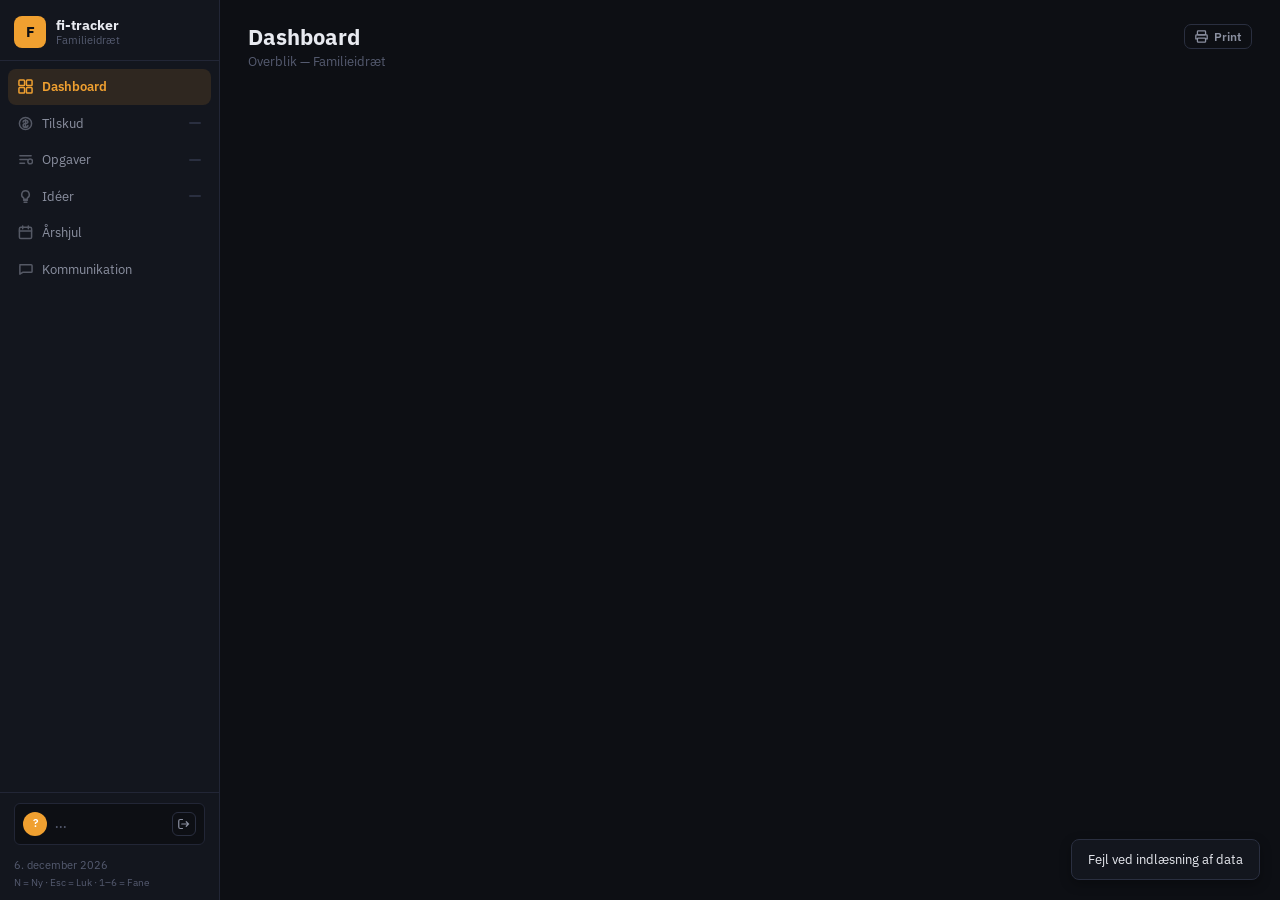
==== commit b0b6b956: "Sprint 1: Multi-user auth system - Created users table (migration 006) - Replaced Basic Auth with Fl" ====
--- a/templates/index.html
+++ b/templates/index.html
@@ -50,6 +50,15 @@
       </div>
     </nav>
     <div class="sidebar-footer">
+      <div class="user-profile" style="display:flex;align-items:center;gap:8px;margin-bottom:12px;padding:8px;background:var(--bg);border-radius:6px;border:1px solid var(--border)">
+        <div style="width:24px;height:24px;border-radius:12px;background:var(--accent);color:white;display:flex;align-items:center;justify-content:center;font-size:11px;font-weight:600" id="user-avatar">?</div>
+        <div style="flex:1;min-width:0">
+          <div style="font-size:12px;font-weight:600;color:var(--text1);white-space:nowrap;overflow:hidden;text-overflow:ellipsis" id="user-name">...</div>
+        </div>
+        <button class="icon-btn" onclick="logout()" title="Log ud" style="width:24px;height:24px">
+          <svg width="12" height="12" viewBox="0 0 16 16" fill="none" stroke="currentColor" stroke-width="1.6" stroke-linecap="round"><path d="M6 14H3a2 2 0 0 1-2-2V4a2 2 0 0 1 2-2h3M11 11l3-3-3-3M14 8H5"/></svg>
+        </button>
+      </div>
       <div id="sidebar-date"></div>
       <div class="shortcuts">N = Ny · Esc = Luk · 1–6 = Fane</div>
     </div>
@@ -221,1159 +230,6 @@
 
 <div id="toast-container"></div>
 
-<script>
-// ── Constants ─────────────────────────────────────────────────────────────────
-const TODAY = new Date().toISOString().slice(0,10);
-const MONTHS       = ['Januar','Februar','Marts','April','Maj','Juni','Juli','August','September','Oktober','November','December'];
-const MONTHS_SHORT = ['Jan','Feb','Mar','Apr','Maj','Jun','Jul','Aug','Sep','Okt','Nov','Dec'];
-
-const BUDGET_CATS = [
-  { id:'udstyr',       label:'Udstyr',        color:'#5b9fe0' },
-  { id:'pr',           label:'PR',             color:'#9b7ee0' },
-  { id:'marketing',    label:'Markedsføring',  color:'#e05555' },
-  { id:'toj',          label:'Tøj',            color:'#4ec994' },
-  { id:'rekruttering', label:'Rekruttering',   color:'#f0a030' },
-  { id:'faciliteter',  label:'Faciliteter',    color:'#60c0c0' },
-  { id:'andet',        label:'Andet',          color:'#8b90a0' },
-];
-
-const CAT_COLORS = { grant_deadline:'#e05555', activity:'#4ec994', board:'#9b7ee0', season:'#f0a030', membership:'#5b9fe0', reporting:'#60c0c0', facility:'#c08040' };
-const CAT_LABELS = { grant_deadline:'Tilskudsfrist', activity:'Aktivitet', board:'Bestyrelse', season:'Sæson', membership:'Medlemskab', reporting:'Rapportering', facility:'Faciliteter' };
-const GRANT_STATUS_COLORS = { research:'#555b70', identified:'#8b90a0', applied:'#5b9fe0', received:'#4ec994', rejected:'#e05555' };
-const GRANT_STATUS_DA     = { research:'Undersøges', identified:'Identificeret', applied:'Ansøgt', received:'Modtaget', rejected:'Afvist' };
-const STATUS_COLORS = { todo:'#8b90a0', started:'#f0a030', done:'#4ec994', new:'#8b90a0', discussed:'#f0a030', approved:'#4ec994', archived:'#555b70', draft:'#8b90a0', scheduled:'#5b9fe0', posted:'#4ec994' };
-const TASK_STATUS_DA = { todo:'Todo', started:'I gang', done:'Færdig' };
-const PRI_DA = { low:'Lav', medium:'Medium', high:'Høj' };
-const IDEA_STATUS_DA = { new:'Ny', discussed:'Diskuteret', approved:'Godkendt', archived:'Arkiveret' };
-const POST_STATUS_DA = { draft:'Kladde', scheduled:'Planlagt', posted:'Postet' };
-
-const KANBAN_COLS = [
-  { id:'identified', label:'Identificeret', color:'#8b90a0' },
-  { id:'applied',    label:'Ansøgt',        color:'#5b9fe0' },
-  { id:'received',   label:'Modtaget',      color:'#4ec994' },
-  { id:'rejected',   label:'Afvist',        color:'#e05555' },
-];
-
-// ── State ─────────────────────────────────────────────────────────────────────
-const state = { grants:[], tasks:[], ideas:[], events:[], posts:[] };
-let activePanel = 'dashboard';
-let grantsSubTab = 'kanban';
-let commsSubTab = 'calendar';
-let commsCalM = new Date().getMonth();
-let commsCalY = new Date().getFullYear();
-let ideaFilterTag = '';
-let dragId = null;
-
-// ── Helpers ───────────────────────────────────────────────────────────────────
-const fmtDate  = s => { if (!s) return ''; const d = new Date(s+'T00:00:00'); return `${d.getDate()}. ${MONTHS_SHORT[d.getMonth()]} ${d.getFullYear()}`; };
-const fmtShort = s => { if (!s) return ''; const d = new Date(s+'T00:00:00'); return `${d.getDate()}. ${MONTHS_SHORT[d.getMonth()]}`; };
-const isOverdue = s => !!s && s < TODAY;
-const isSoon    = (s, days=14) => { if (!s) return false; const diff=(new Date(s)-new Date())/86400000; return diff>=0&&diff<days; };
-const kr        = n => n ? Number(n).toLocaleString('da-DK')+' kr' : '—';
-const tagHue    = str => { let h=0; for (const c of str) h=(c.charCodeAt(0)+((h<<5)-h)); return Math.abs(h)%300+30; };
-const esc       = s => String(s||'').replace(/&/g,'&amp;').replace(/</g,'&lt;').replace(/>/g,'&gt;').replace(/"/g,'&quot;');
-const totalBudget = b => { if (!b) return 0; return Object.values(b).reduce((s,v)=>s+(Number(v)||0),0); };
-
-function badge(status, label, colors) {
-  const col = (colors||STATUS_COLORS)[status] || '#8b90a0';
-  return `<span class="badge" style="background:${col}20;color:${col};border:1px solid ${col}30">${esc(label||status)}</span>`;
-}
-
-function priDot(p) {
-  const col = p==='high'?'var(--red)':p==='medium'?'var(--accent)':'var(--green)';
-  return `<span style="display:inline-block;width:7px;height:7px;border-radius:50%;background:${col};flex-shrink:0" title="${p}"></span>`;
-}
-
-function iconBtn(onclick, title, svgInner, danger=false, size=28) {
-  return `<button class="icon-btn${danger?' danger':''}" style="width:${size}px;height:${size}px" onclick="${onclick}" title="${title}">${svgInner}</button>`;
-}
-
-const ICON = {
-  edit:  `<svg width="12" height="12" viewBox="0 0 16 16" fill="none" stroke="currentColor" stroke-width="1.6" stroke-linecap="round" stroke-linejoin="round"><path d="M11 2.5l2.5 2.5L5 13.5H2.5V11L11 2.5z"/></svg>`,
-  trash: `<svg width="12" height="12" viewBox="0 0 16 16" fill="none" stroke="currentColor" stroke-width="1.6" stroke-linecap="round" stroke-linejoin="round"><path d="M2 4h12M5 4V2.5h6V4M5.5 4v8a.5.5 0 0 0 .5.5h4a.5.5 0 0 0 .5-.5V4"/></svg>`,
-  warn:  `<svg width="11" height="11" viewBox="0 0 16 16" fill="none" stroke="currentColor" stroke-width="1.6" stroke-linecap="round" stroke-linejoin="round"><path d="M8 2L1 14h14L8 2z"/><path d="M8 7v3M8 11.5v.5"/></svg>`,
-  check: `<svg width="11" height="11" viewBox="0 0 16 16" fill="none" stroke="currentColor" stroke-width="1.6" stroke-linecap="round" stroke-linejoin="round"><path d="M2.5 8l4 4 7-7"/></svg>`,
-  left:  `<svg width="13" height="13" viewBox="0 0 16 16" fill="none" stroke="currentColor" stroke-width="1.6" stroke-linecap="round" stroke-linejoin="round"><path d="M10 3L5 8l5 5"/></svg>`,
-  right: `<svg width="13" height="13" viewBox="0 0 16 16" fill="none" stroke="currentColor" stroke-width="1.6" stroke-linecap="round" stroke-linejoin="round"><path d="M6 3l5 5-5 5"/></svg>`,
-  plus:  `<svg width="13" height="13" viewBox="0 0 16 16" fill="none" stroke="currentColor" stroke-width="1.6" stroke-linecap="round" stroke-linejoin="round"><path d="M8 2v12M2 8h12"/></svg>`,
-  announce: `<svg width="13" height="13" viewBox="0 0 16 16" fill="none" stroke="currentColor" stroke-width="1.6" stroke-linecap="round" stroke-linejoin="round"><path d="M2 6h2v4H2zM4 6l8-3v10L4 10V6z"/><path d="M6 10v2a1 1 0 0 0 2 0v-2"/></svg>`,
-  repeat: `<svg width="9" height="9" viewBox="0 0 16 16" fill="none" stroke="currentColor" stroke-width="1.6" stroke-linecap="round" stroke-linejoin="round"><path d="M12 4H5a3 3 0 0 0 0 6h6M10 2l2 2-2 2M4 12H11a3 3 0 0 0 0-6H5M6 10l-2 2 2 2"/></svg>`,
-};
-
-function budgetBar(budget) {
-  const total = totalBudget(budget);
-  if (!total || !budget) return '';
-  const cats = BUDGET_CATS.filter(c=>(budget[c.id]||0)>0);
-  const segs = cats.map(c=>`<div style="flex:${budget[c.id]/total};background:${c.color};min-width:2px" title="${c.label}: ${kr(budget[c.id])}"></div>`).join('');
-  const labels = cats.map(c=>`<span style="font-size:10px;color:var(--text3)"><span style="color:${c.color}">${c.label}</span> ${Number(budget[c.id]).toLocaleString('da-DK')}</span>`).join('');
-  return `<div class="budget-bar"><div class="budget-bar-track">${segs}</div><div class="budget-bar-labels" style="display:flex;flex-wrap:wrap;gap:2px 10px">${labels}</div></div>`;
-}
-
-// ── Data Loading ──────────────────────────────────────────────────────────────
-async function loadAll() {
-  try {
-    const [grants, tasks, ideas, events, posts] = await Promise.all([
-      fetch('/api/fundraising').then(r=>r.json()),
-      fetch('/api/tasks').then(r=>r.json()),
-      fetch('/api/ideas').then(r=>r.json()),
-      fetch('/api/events').then(r=>r.json()),
-      fetch('/api/content-posts').then(r=>r.json()),
-    ]);
-    state.grants = grants;
-    state.tasks = tasks;
-    state.ideas = ideas;
-    state.events = events;
-    state.posts = posts;
-    renderAll();
-    updateBadges();
-  } catch(e) {
-    console.error('loadAll failed', e);
-    toast('Fejl ved indlæsning af data');
-  }
-}
-
-function renderAll() {
-  renderDashboard();
-  renderGrants();
-  renderTasks();
-  renderIdeas();
-  renderArhjul();
-  renderComms();
-}
-
-// ── Navigation ────────────────────────────────────────────────────────────────
-const PANELS = ['dashboard','grants','tasks','ideas','arhjul','comms'];
-
-function switchPanel(id) {
-  activePanel = id;
-  document.querySelectorAll('.panel').forEach(p => p.classList.remove('active'));
-  document.querySelectorAll('.nav-item').forEach(n => n.classList.remove('active'));
-  const panel = document.getElementById('panel-'+id);
-  if (panel) panel.classList.add('active');
-  const navItem = document.querySelector(`.nav-item[data-panel="${id}"]`);
-  if (navItem) navItem.classList.add('active');
-  // Update nav icon colors
-  document.querySelectorAll('.nav-item .nav-icon').forEach(ic => ic.style.color = '');
-  if (navItem) navItem.querySelector('.nav-icon').style.color = 'var(--accent)';
-}
-
-function updateBadges() {
-  const activeGrants = state.grants.filter(g=>['identified','applied'].includes(g.status)).length;
-  const overdueTasks = state.tasks.filter(t=>t.due_date&&t.due_date<TODAY&&t.status!=='done').length;
-  const newIdeas     = state.ideas.filter(i=>i.status==='new').length;
-  const bG = document.getElementById('badge-grants');
-  const bT = document.getElementById('badge-tasks');
-  const bI = document.getElementById('badge-ideas');
-  if (bG) bG.textContent = activeGrants || '';
-  if (bT) bT.textContent = overdueTasks || '';
-  if (bI) bI.textContent = newIdeas || '';
-}
-
-// ── Dashboard ─────────────────────────────────────────────────────────────────
-function renderDashboard() {
-  const { grants, tasks, ideas, events } = state;
-  const overdueTasks = tasks.filter(t=>t.due_date&&t.due_date<TODAY&&t.status!=='done');
-  const openTasks    = tasks.filter(t=>t.status!=='done');
-  const doneTasks    = tasks.filter(t=>t.status==='done');
-  const upcomingDeadlines = grants.filter(g=>g.deadline&&g.deadline>=TODAY&&!['received','rejected'].includes(g.status)).sort((a,b)=>a.deadline.localeCompare(b.deadline)).slice(0,5);
-  const upcomingEvents = events.filter(e=>e.event_date>=TODAY).sort((a,b)=>a.event_date.localeCompare(b.event_date)).slice(0,6);
-  const topIdeas = [...ideas].sort((a,b)=>(b.vote_score||0)-(a.vote_score||0)).slice(0,4);
-
-  const allBudget = {};
-  grants.forEach(g=>{ if(g.budget) Object.entries(g.budget).forEach(([k,v])=>{ allBudget[k]=(allBudget[k]||0)+(Number(v)||0); }); });
-  const allBudgetTotal = totalBudget(allBudget);
-
-  // Top row
-  const topHtml = `
-    <div class="dash-card">
-      <div class="dash-card-header">
-        Opgaver
-        ${overdueTasks.length>0?`<span style="font-size:11px;color:var(--red);background:var(--red-dim);padding:2px 8px;border-radius:10px;font-weight:600">${overdueTasks.length} overskredet</span>`:''}
-      </div>
-      <div style="padding:12px 16px;display:flex;gap:20px">
-        <div style="text-align:center"><div style="font-size:28px;font-weight:700;line-height:1">${openTasks.length}</div><div style="font-size:11px;color:var(--text3);margin-top:3px">Åbne</div></div>
-        <div style="text-align:center"><div style="font-size:28px;font-weight:700;line-height:1;color:${overdueTasks.length>0?'var(--red)':'var(--text3)'}">${overdueTasks.length}</div><div style="font-size:11px;color:var(--text3);margin-top:3px">Overskredet</div></div>
-        <div style="text-align:center"><div style="font-size:28px;font-weight:700;line-height:1;color:var(--green)">${doneTasks.length}</div><div style="font-size:11px;color:var(--text3);margin-top:3px">Færdige</div></div>
-      </div>
-      ${overdueTasks.slice(0,3).map(t=>`
-        <div class="dash-row">
-          ${priDot(t.priority)}
-          <span style="flex:1;font-size:12px;overflow:hidden;text-overflow:ellipsis;white-space:nowrap">${esc(t.title)}</span>
-          <span style="font-size:11px;color:var(--text3);flex-shrink:0">${esc(t.assignee||'')}</span>
-        </div>`).join('')}
-    </div>
-    <div class="dash-card">
-      <div class="dash-card-header">Tilskudsfrister</div>
-      ${upcomingDeadlines.length===0?`<div style="padding:16px;color:var(--text3);font-size:13px">Ingen kommende frister</div>`:''}
-      ${upcomingDeadlines.map(g=>{
-        const diff = Math.round((new Date(g.deadline)-new Date())/86400000);
-        const col = GRANT_STATUS_COLORS[g.status]||'#8b90a0';
-        return `<div class="dash-row">
-          <span style="width:6px;height:6px;border-radius:50%;background:${col};flex-shrink:0;display:inline-block"></span>
-          <div style="flex:1;min-width:0">
-            <div style="font-size:12px;font-weight:500;overflow:hidden;text-overflow:ellipsis;white-space:nowrap">${esc(g.name)}</div>
-            <div style="font-size:11px;color:var(--text3)">${fmtShort(g.deadline)}</div>
-          </div>
-          <span style="font-size:11px;font-weight:${diff<=14?700:400};color:${diff<=7?'var(--red)':diff<=30?'var(--accent)':'var(--text3)'};flex-shrink:0;font-variant-numeric:tabular-nums">${diff}d</span>
-        </div>`;
-      }).join('')}
-    </div>
-    <div class="dash-card">
-      <div class="dash-card-header">Budgetfordeling <span style="font-size:12px;font-weight:700;color:var(--accent);font-variant-numeric:tabular-nums">${kr(allBudgetTotal)}</span></div>
-      <div style="padding:10px 16px">
-        ${allBudgetTotal>0?`
-          <div style="display:flex;gap:2px;height:8px;border-radius:4px;overflow:hidden;margin-bottom:10px">
-            ${BUDGET_CATS.filter(c=>(allBudget[c.id]||0)>0).map(cat=>`<div style="flex:${allBudget[cat.id]/allBudgetTotal};background:${cat.color}" title="${cat.label}: ${kr(allBudget[cat.id])}"></div>`).join('')}
-          </div>
-          ${BUDGET_CATS.filter(c=>(allBudget[c.id]||0)>0).map(cat=>`
-            <div style="display:flex;align-items:center;gap:8px;padding:5px 0;border-bottom:1px solid var(--border)">
-              <span style="width:8px;height:8px;border-radius:50%;background:${cat.color};flex-shrink:0;display:inline-block"></span>
-              <span style="flex:1;font-size:12px;color:var(--text2)">${cat.label}</span>
-              <span style="font-size:12px;font-weight:600;font-variant-numeric:tabular-nums">${kr(allBudget[cat.id])}</span>
-              <span style="font-size:11px;color:var(--text3);min-width:28px;text-align:right">${Math.round(allBudget[cat.id]/allBudgetTotal*100)}%</span>
-            </div>`).join('')}
-        `:`<div style="color:var(--text3);font-size:13px;padding:8px 0">Ingen budgetdata endnu</div>`}
-      </div>
-    </div>`;
-
-  // Bottom row
-  const botHtml = `
-    <div class="dash-card">
-      <div class="dash-card-header">Kommende begivenheder <span style="font-size:11px;color:var(--text3);font-weight:400">Næste 90 dage</span></div>
-      ${upcomingEvents.map(e=>{
-        const col = CAT_COLORS[e.category]||'#8b90a0';
-        const diff = Math.round((new Date(e.event_date)-new Date())/86400000);
-        return `<div class="dash-row">
-          <div style="width:3px;height:32px;border-radius:2px;background:${col};flex-shrink:0"></div>
-          <div style="flex:1;min-width:0">
-            <div style="font-size:13px;font-weight:500;overflow:hidden;text-overflow:ellipsis;white-space:nowrap">${esc(e.title)}</div>
-            <div style="font-size:11px;color:var(--text3)">${fmtDate(e.event_date)}</div>
-          </div>
-          ${e.needs_comms?`<span style="color:var(--blue)">${ICON.announce}</span>`:''}
-          <span style="font-size:11px;font-variant-numeric:tabular-nums;color:${diff<=7?'var(--red)':diff<=30?'var(--accent)':'var(--text3)'};font-weight:${diff<=7?700:400};flex-shrink:0">${diff===0?'I dag':diff+'d'}</span>
-        </div>`;
-      }).join('')}
-    </div>
-    <div class="dash-card">
-      <div class="dash-card-header">Top idéer</div>
-      ${topIdeas.map(idea=>`
-        <div class="dash-row">
-          <span style="font-family:'IBM Plex Mono',monospace;font-size:12px;color:var(--accent);min-width:24px;font-weight:600">+${idea.vote_score||0}</span>
-          <span style="flex:1;font-size:13px;overflow:hidden;text-overflow:ellipsis;white-space:nowrap">${esc(idea.title)}</span>
-          ${badge(idea.status, IDEA_STATUS_DA[idea.status]||idea.status)}
-        </div>`).join('')}
-    </div>`;
-
-  document.getElementById('dash-top').innerHTML = topHtml;
-  document.getElementById('dash-bot').innerHTML = botHtml;
-}
-
-// ── Grants ────────────────────────────────────────────────────────────────────
-function switchGrantsTab(tab) {
-  grantsSubTab = tab;
-  document.querySelectorAll('#grants-sub-tabs .sub-tab').forEach((el,i)=>{
-    el.classList.toggle('active', (i===0&&tab==='kanban')||(i===1&&tab==='tabel'));
-  });
-  document.getElementById('grants-kanban').style.display = tab==='kanban'?'flex':'none';
-  document.getElementById('grants-table').style.display  = tab==='tabel'?'flex':'none';
-  renderGrants();
-}
-
-function renderGrants() {
-  const grants = state.grants;
-  const received = grants.filter(g=>g.status==='received').reduce((s,g)=>s+(g.amount_received||totalBudget(g.budget)||0),0);
-  const applied  = grants.filter(g=>g.status==='applied').length;
-  const research = grants.filter(g=>g.status==='research').length;
-  document.getElementById('grants-stats').innerHTML =
-    `<span style="color:var(--green)">${kr(received)} modtaget</span><span>${applied} ansøgt</span><span>${research} under research</span>`;
-
-  if (grantsSubTab==='kanban') renderGrantsKanban(grants);
-  else renderGrantsTable(grants);
-}
-
-function renderGrantsKanban(grants) {
-  const board = document.getElementById('grants-kanban');
-  const activeGrants = grants.filter(g=>g.status!=='research');
-  board.innerHTML = KANBAN_COLS.map(col=>{
-    const cards = activeGrants.filter(r=>r.status===col.id);
-    return `
-      <div class="kanban-col" id="kcol-${col.id}"
-        ondragover="event.preventDefault();document.getElementById('kcol-${col.id}').classList.add('drag-over')"
-        ondragleave="document.getElementById('kcol-${col.id}').classList.remove('drag-over')"
-        ondrop="dropGrant(event,'${col.id}')"
-        style="border-color:var(--border)">
-        <div class="kanban-col-head">
-          <div class="kanban-col-title">
-            <span class="kanban-col-dot" style="background:${col.color}"></span>
-            <span class="kanban-col-label">${col.label}</span>
-            <span class="kanban-col-count">${cards.length}</span>
-          </div>
-          ${iconBtn(`openGrantModal(null,'${col.id}')`, 'Tilføj', ICON.plus, false, 24)}
-        </div>
-        <div class="kanban-cards">
-          ${cards.map(r=>renderGrantCard(r)).join('')}
-          ${cards.length===0?'<div class="kanban-empty">Tom</div>':''}
-        </div>
-      </div>`;
-  }).join('');
-}
-
-function renderGrantCard(r) {
-  const overdue = r.deadline && r.deadline < TODAY;
-  const soon    = !overdue && isSoon(r.deadline, 30);
-  const budgTotal = totalBudget(r.budget);
-  const displayAmt = r.status==='received'?(r.amount_received||budgTotal):r.amount_applied||budgTotal;
-  return `
-    <div class="kanban-card" id="kcard-${r.id}" draggable="true"
-      ondragstart="dragGrant(event,${r.id})"
-      ondragend="document.querySelectorAll('.kanban-card').forEach(c=>c.classList.remove('dragging'))"
-      onclick="openGrantModal(${r.id})">
-      <div class="kanban-card-name">${esc(r.name)}</div>
-      ${displayAmt>0?`<div class="kanban-card-amount">${kr(displayAmt)}</div>`:''}
-      ${budgetBar(r.budget)}
-      ${r.deadline?`<div class="kanban-card-deadline${overdue?' overdue':soon?' soon':''}">${overdue?ICON.warn:''}Frist: ${fmtDate(r.deadline)}</div>`:''}
-      ${r.notes?`<div class="kanban-card-notes">${esc(r.notes.slice(0,70))}${r.notes.length>70?'…':''}</div>`:''}
-      <div class="kanban-card-actions" onclick="event.stopPropagation()">
-        ${iconBtn(`openGrantModal(${r.id})`, 'Rediger', ICON.edit, false, 24)}
-        ${iconBtn(`deleteGrant(${r.id})`, 'Slet', ICON.trash, true, 24)}
-      </div>
-    </div>`;
-}
-
-function renderGrantsTable(grants) {
-  const wrap = document.getElementById('grants-table');
-  const sorted = [...grants].sort((a,b)=>{
-    const order = ['applied','identified','research','received','rejected'];
-    return (order.indexOf(a.status)||99)-(order.indexOf(b.status)||99);
-  });
-  wrap.innerHTML = `<div class="table-wrap">
-    <table>
-      <thead><tr>${['Tilskud','Status','Ansøgt','Modtaget','Frist','Budgetfordeling',''].map(h=>`<th>${h}</th>`).join('')}</tr></thead>
-      <tbody>
-        ${sorted.map(r=>{
-          const overdue = isOverdue(r.deadline) && !['received','rejected'].includes(r.status);
-          const soon    = !overdue && isSoon(r.deadline,14);
-          const budgTotal = totalBudget(r.budget);
-          return `<tr onclick="openGrantModal(${r.id})" style="opacity:${r.status==='rejected'?'0.5':'1'}">
-            <td>
-              <div style="font-size:13px;font-weight:600">${esc(r.name)}</div>
-              ${r.description?`<div style="font-size:11px;color:var(--text3);margin-top:1px">${esc(r.description)}</div>`:''}
-            </td>
-            <td>${badge(r.status, GRANT_STATUS_DA[r.status]||r.status, GRANT_STATUS_COLORS)}</td>
-            <td style="font-family:'IBM Plex Mono',monospace;font-size:12px;color:var(--blue);font-variant-numeric:tabular-nums;white-space:nowrap">${r.amount_applied||budgTotal?kr(r.amount_applied||budgTotal):'—'}</td>
-            <td style="font-family:'IBM Plex Mono',monospace;font-size:12px;color:var(--green);font-variant-numeric:tabular-nums;white-space:nowrap">${r.amount_received?kr(r.amount_received):'—'}</td>
-            <td style="font-size:12px;color:${overdue?'var(--red)':soon?'var(--accent)':'var(--text2)'};font-weight:${overdue||soon?600:400};white-space:nowrap">${r.deadline?fmtDate(r.deadline):'—'}</td>
-            <td style="min-width:140px">
-              ${budgTotal>0?`
-                <div style="display:flex;gap:1px;height:4px;border-radius:2px;overflow:hidden;margin-bottom:4px;min-width:100px">
-                  ${BUDGET_CATS.filter(c=>(r.budget[c.id]||0)>0).map(cat=>`<div style="flex:${r.budget[cat.id]/budgTotal};background:${cat.color}" title="${cat.label}: ${kr(r.budget[cat.id])}"></div>`).join('')}
-                </div>
-                <div style="font-size:10px;color:var(--text3)">${BUDGET_CATS.filter(c=>(r.budget[c.id]||0)>0).map(c=>c.label).join(', ')}</div>
-              `:'<span style="font-size:11px;color:var(--text3)">—</span>'}
-            </td>
-            <td onclick="event.stopPropagation()">
-              <div style="display:flex;gap:5px">
-                ${iconBtn(`openGrantModal(${r.id})`, 'Rediger', ICON.edit, false, 26)}
-                ${iconBtn(`deleteGrant(${r.id})`, 'Slet', ICON.trash, true, 26)}
-              </div>
-            </td>
-          </tr>`;
-        }).join('')}
-        ${grants.length===0?`<tr><td colspan="7" style="padding:40px;text-align:center;color:var(--text3);font-size:13px">Ingen tilskud endnu</td></tr>`:''}
-      </tbody>
-    </table>
-  </div>`;
-}
-
-function dragGrant(e, id) {
-  e.dataTransfer.setData('text/plain', id);
-  dragId = id;
-  document.getElementById('kcard-'+id).classList.add('dragging');
-}
-
-function dropGrant(e, status) {
-  e.preventDefault();
-  const id = Number(e.dataTransfer.getData('text/plain'));
-  document.querySelectorAll('.kanban-col').forEach(c=>c.classList.remove('drag-over'));
-  const grant = state.grants.find(g=>g.id===id);
-  if (!grant || grant.status === status) return;
-  apiFetch(`/api/fundraising/${id}`, 'PUT', { status })
-    .then(updated => { Object.assign(grant, updated); renderGrants(); updateBadges(); });
-}
-
-async function deleteGrant(id) {
-  if (!confirm('Slet tilskud?')) return;
-  await apiFetch(`/api/fundraising/${id}`, 'DELETE');
-  state.grants = state.grants.filter(g=>g.id!==id);
-  renderGrants(); renderDashboard(); updateBadges();
-  toast('Tilskud slettet');
-}
-
-// ── Grant Modal ───────────────────────────────────────────────────────────────
-let grantForm = {};
-
-function openGrantModal(id, prefillStatus) {
-  const r = id ? state.grants.find(g=>g.id===id) : null;
-  grantForm = r ? {...r, budget:{...(r.budget||{})}} : { name:'', description:'', amount_applied:'', amount_received:'', status:prefillStatus||'identified', deadline:'', budget:{}, notes:'' };
-  document.getElementById('modal-box').classList.add('wide');
-  showModal(r?'Rediger tilskud':'Nyt tilskud', buildGrantModalBody());
-}
-
-function buildGrantModalBody() {
-  const f = grantForm;
-  const total = totalBudget(f.budget);
-  const budgetRows = BUDGET_CATS.map(cat=>`
-    <div class="budget-editor-row">
-      <span class="budget-editor-dot" style="background:${cat.color}"></span>
-      <span class="budget-editor-name">${cat.label}</span>
-      <div class="budget-editor-input-wrap">
-        <input type="number" min="0" placeholder="0" class="budget-cat-input" data-cat="${cat.id}" value="${f.budget[cat.id]||''}" oninput="updateBudgetCat('${cat.id}',this.value)">
-        <span class="budget-editor-unit">kr</span>
-      </div>
-    </div>`).join('');
-
-  return `
-    <div class="field"><label>Navn</label><input class="fi" id="gf-name" value="${esc(f.name||'')}" placeholder="f.eks. Nordea Fonden" autofocus></div>
-    <div class="field"><label>Beskrivelse</label><textarea class="fi" id="gf-desc" rows="2">${esc(f.description||'')}</textarea></div>
-    <div class="field-grid">
-      <div class="field"><label>Status</label><select class="fi" id="gf-status">
-        <option value="research" ${f.status==='research'?'selected':''}>Undersøges</option>
-        <option value="identified" ${f.status==='identified'?'selected':''}>Identificeret</option>
-        <option value="applied" ${f.status==='applied'?'selected':''}>Ansøgt</option>
-        <option value="received" ${f.status==='received'?'selected':''}>Modtaget</option>
-        <option value="rejected" ${f.status==='rejected'?'selected':''}>Afvist</option>
-      </select></div>
-      <div class="field"><label>Frist</label><input class="fi" type="date" id="gf-deadline" value="${f.deadline||''}"></div>
-    </div>
-    <div class="field-grid">
-      <div class="field"><label>Ansøgt beløb (kr)</label><input class="fi" type="number" id="gf-applied" value="${f.amount_applied||''}" placeholder="${total||'0'}"></div>
-      <div class="field"><label>Modtaget beløb (kr)</label><input class="fi" type="number" id="gf-received" value="${f.amount_received||''}"></div>
-    </div>
-    <div class="field">
-      <label>Budgetfordeling — hvad bruges pengene til?</label>
-      <div class="budget-editor">
-        <div class="budget-editor-head">Budgetfordeling <span class="budget-editor-total" id="budget-editor-total">${total>0?kr(total):'—'}</span></div>
-        ${budgetRows}
-        <div class="budget-editor-preview" id="budget-editor-preview" style="${total>0?'':'display:none'}">${buildBudgetPreview()}</div>
-      </div>
-    </div>
-    <div class="field"><label>Noter</label><textarea class="fi" id="gf-notes" rows="2">${esc(f.notes||'')}</textarea></div>
-    <div class="modal-actions">
-      <button class="btn btn-ghost" onclick="closeModal()">Annuller</button>
-      <button class="btn" onclick="saveGrant()">Gem</button>
-    </div>`;
-}
-
-function buildBudgetPreview() {
-  const budget = grantForm.budget;
-  const total = totalBudget(budget);
-  if (!total) return '';
-  const cats = BUDGET_CATS.filter(c=>(budget[c.id]||0)>0);
-  const segs = cats.map(c=>`<div style="flex:${budget[c.id]/total};background:${c.color};min-width:2px" title="${c.label}: ${kr(budget[c.id])}"></div>`).join('');
-  const labels = cats.map(c=>`<span style="font-size:11px;color:var(--text3)"><span style="color:${c.color};font-weight:600">${c.label}</span> ${kr(budget[c.id])}</span>`).join('');
-  return `<div class="budget-editor-preview-bar">${segs}</div><div class="budget-editor-preview-labels" style="display:flex;flex-wrap:wrap;gap:4px 12px">${labels}</div>`;
-}
-
-function updateBudgetCat(catId, value) {
-  const v = Number(value) || 0;
-  if (v === 0) delete grantForm.budget[catId];
-  else grantForm.budget[catId] = v;
-  const total = totalBudget(grantForm.budget);
-  const totalEl = document.getElementById('budget-editor-total');
-  const previewEl = document.getElementById('budget-editor-preview');
-  if (totalEl) totalEl.textContent = total>0?kr(total):'—';
-  if (previewEl) {
-    previewEl.style.display = total>0?'':'none';
-    previewEl.innerHTML = buildBudgetPreview();
-  }
-  const appliedEl = document.getElementById('gf-applied');
-  if (appliedEl && !appliedEl.value) appliedEl.placeholder = total || '0';
-}
-
-async function saveGrant() {
-  const name = document.getElementById('gf-name').value.trim();
-  if (!name) return toast('Navn er påkrævet');
-  const budgTotal = totalBudget(grantForm.budget);
-  const data = {
-    name,
-    description: document.getElementById('gf-desc').value.trim(),
-    status: document.getElementById('gf-status').value,
-    deadline: document.getElementById('gf-deadline').value || null,
-    amount_applied: Number(document.getElementById('gf-applied').value) || budgTotal || 0,
-    amount_received: Number(document.getElementById('gf-received').value) || 0,
-    budget: grantForm.budget,
-    notes: document.getElementById('gf-notes').value.trim(),
-  };
-  if (grantForm.id) {
-    const updated = await apiFetch(`/api/fundraising/${grantForm.id}`, 'PUT', data);
-    const idx = state.grants.findIndex(g=>g.id===grantForm.id);
-    if (idx>=0) state.grants[idx] = updated;
-  } else {
-    const created = await apiFetch('/api/fundraising', 'POST', data);
-    state.grants.push(created);
-  }
-  closeModal();
-  renderGrants(); renderDashboard(); updateBadges();
-  toast(grantForm.id?'Tilskud opdateret':'Tilskud oprettet');
-}
-
-// ── Tasks ─────────────────────────────────────────────────────────────────────
-function renderTasks() {
-  const fA = document.getElementById('task-filter-assignee')?.value || '';
-  const fS = document.getElementById('task-filter-status')?.value || '';
-  const { tasks } = state;
-  const assignees = [...new Set(tasks.filter(t=>t.assignee).map(t=>t.assignee))].sort();
-  const sel = document.getElementById('task-filter-assignee');
-  if (sel) {
-    const cur = sel.value;
-    sel.innerHTML = `<option value="">Alle ansvarlige</option>${assignees.map(a=>`<option value="${esc(a)}" ${cur===a?'selected':''}>${esc(a)}</option>`).join('')}`;
-    sel.value = cur;
-  }
-  const overdueCount = tasks.filter(t=>t.due_date&&t.due_date<TODAY&&t.status!=='done').length;
-  const infoEl = document.getElementById('task-filter-info');
-  if (infoEl) infoEl.innerHTML = `${overdueCount>0?`<span style="color:var(--red)">${overdueCount} overskredet</span>`:''}${tasks.filter(t=>t.status!=='done').length} åbne`;
-
-  const filtered = tasks.filter(t=>(!fA||t.assignee===fA)&&(!fS||t.status===fS)).sort((a,b)=>{
-    if (a.status==='done'&&b.status!=='done') return 1;
-    if (b.status==='done'&&a.status!=='done') return -1;
-    const pa={high:0,medium:1,low:2}[a.priority]??1, pb={high:0,medium:1,low:2}[b.priority]??1;
-    if (pa!==pb) return pa-pb;
-    if (!a.due_date&&!b.due_date) return 0; if (!a.due_date) return 1; if (!b.due_date) return -1;
-    return a.due_date.localeCompare(b.due_date);
-  });
-
-  const wrap = document.getElementById('tasks-table-wrap');
-  if (!wrap) return;
-  wrap.innerHTML = `<table>
-    <thead><tr>${['','Opgave','Ansvarlig','Status','Prioritet','Frist',''].map(h=>`<th>${h}</th>`).join('')}</tr></thead>
-    <tbody>
-      ${filtered.map(r=>{
-        const overdue = r.due_date&&r.due_date<TODAY&&r.status!=='done';
-        const done = r.status==='done';
-        return `<tr style="opacity:${done?'0.5':'1'};cursor:default">
-          <td style="width:32px">
-            <div class="task-check${done?' checked':''}" onclick="toggleTask(${r.id})" title="${done?'Markér som åben':'Markér som færdig'}">
-              ${done?`<span style="color:var(--green)">${ICON.check}</span>`:''}
-            </div>
-          </td>
-          <td>
-            <div style="font-size:13px;font-weight:500;color:${done?'var(--text3)':'var(--text)'};text-decoration:${done?'line-through':'none'}">${esc(r.title)}</div>
-            ${r.notes?`<div style="font-size:11px;color:var(--text3);margin-top:2px">${esc(r.notes.slice(0,60))}${r.notes.length>60?'…':''}</div>`:''}
-          </td>
-          <td style="font-size:13px;color:var(--text2);white-space:nowrap">${esc(r.assignee||'—')}</td>
-          <td>${badge(r.status, TASK_STATUS_DA[r.status]||r.status)}</td>
-          <td><div style="display:flex;align-items:center;gap:6px">${priDot(r.priority)}<span style="font-size:12px;color:var(--text3)">${PRI_DA[r.priority]||r.priority}</span></div></td>
-          <td style="font-size:13px;white-space:nowrap;color:${overdue?'var(--red)':isSoon(r.due_date)?'var(--accent)':'var(--text2)'};font-weight:${overdue?600:400}">
-            ${r.due_date?fmtDate(r.due_date):'—'}${overdue?` <span style="color:var(--red)">${ICON.warn}</span>`:''}
-          </td>
-          <td>
-            <div style="display:flex;gap:5px">
-              ${iconBtn(`openTaskModal(${r.id})`, 'Rediger', ICON.edit, false, 26)}
-              ${iconBtn(`deleteTask(${r.id})`, 'Slet', ICON.trash, true, 26)}
-            </div>
-          </td>
-        </tr>`;
-      }).join('')}
-      ${filtered.length===0?`<tr><td colspan="7" style="padding:40px;text-align:center;color:var(--text3);font-size:13px">Ingen opgaver matcher</td></tr>`:''}
-    </tbody>
-  </table>`;
-}
-
-async function toggleTask(id) {
-  const t = state.tasks.find(t=>t.id===id);
-  if (!t) return;
-  const newStatus = t.status==='done'?'todo':'done';
-  const updated = await apiFetch(`/api/tasks/${id}`, 'PUT', { ...t, status: newStatus });
-  Object.assign(t, updated);
-  renderTasks(); renderDashboard(); updateBadges();
-}
-
-async function deleteTask(id) {
-  if (!confirm('Slet opgave?')) return;
-  await apiFetch(`/api/tasks/${id}`, 'DELETE');
-  state.tasks = state.tasks.filter(t=>t.id!==id);
-  renderTasks(); renderDashboard(); updateBadges();
-  toast('Opgave slettet');
-}
-
-let taskForm = {};
-function openTaskModal(id) {
-  const r = id ? state.tasks.find(t=>t.id===id) : null;
-  taskForm = r ? {...r} : { title:'', assignee:'', status:'todo', priority:'medium', due_date:'', notes:'' };
-  document.getElementById('modal-box').classList.remove('wide');
-  showModal(r?'Rediger opgave':'Ny opgave', buildTaskModalBody());
-}
-
-function buildTaskModalBody() {
-  const f = taskForm;
-  return `
-    <div class="field"><label>Titel</label><input class="fi" id="tf-title" value="${esc(f.title||'')}" autofocus></div>
-    <div class="field"><label>Ansvarlig</label><input class="fi" id="tf-assignee" value="${esc(f.assignee||'')}" placeholder="Navn"></div>
-    <div class="field-grid">
-      <div class="field"><label>Status</label><select class="fi" id="tf-status">
-        <option value="todo" ${f.status==='todo'?'selected':''}>Todo</option>
-        <option value="started" ${f.status==='started'?'selected':''}>I gang</option>
-        <option value="done" ${f.status==='done'?'selected':''}>Færdig</option>
-      </select></div>
-      <div class="field"><label>Prioritet</label><select class="fi" id="tf-priority">
-        <option value="low" ${f.priority==='low'?'selected':''}>Lav</option>
-        <option value="medium" ${f.priority==='medium'?'selected':''}>Medium</option>
-        <option value="high" ${f.priority==='high'?'selected':''}>Høj</option>
-      </select></div>
-    </div>
-    <div class="field"><label>Forfaldsdato</label><input class="fi" type="date" id="tf-due" value="${f.due_date||''}"></div>
-    <div class="field"><label>Noter</label><textarea class="fi" id="tf-notes" rows="2">${esc(f.notes||'')}</textarea></div>
-    <div class="modal-actions">
-      <button class="btn btn-ghost" onclick="closeModal()">Annuller</button>
-      <button class="btn" onclick="saveTask()">Gem</button>
-    </div>`;
-}
-
-async function saveTask() {
-  const title = document.getElementById('tf-title').value.trim();
-  if (!title) return toast('Titel er påkrævet');
-  const data = {
-    title,
-    assignee: document.getElementById('tf-assignee').value.trim(),
-    status:   document.getElementById('tf-status').value,
-    priority: document.getElementById('tf-priority').value,
-    due_date: document.getElementById('tf-due').value || null,
-    notes:    document.getElementById('tf-notes').value.trim(),
-  };
-  if (taskForm.id) {
-    const updated = await apiFetch(`/api/tasks/${taskForm.id}`, 'PUT', data);
-    const idx = state.tasks.findIndex(t=>t.id===taskForm.id);
-    if (idx>=0) state.tasks[idx] = updated;
-  } else {
-    const created = await apiFetch('/api/tasks', 'POST', data);
-    state.tasks.push(created);
-  }
-  closeModal();
-  renderTasks(); renderDashboard(); updateBadges();
-  toast(taskForm.id?'Opgave opdateret':'Opgave oprettet');
-}
-
-// ── Ideas ─────────────────────────────────────────────────────────────────────
-function renderIdeas() {
-  const fS = document.getElementById('idea-filter-status')?.value || '';
-  const { ideas } = state;
-
-  const allTags = [...new Set(ideas.flatMap(r=>(r.tags||'').split(',').map(t=>t.trim()).filter(Boolean)))].sort();
-  const filterRow = document.getElementById('idea-filter-row');
-  if (filterRow) {
-    const existingTags = filterRow.querySelectorAll('.tag-filter');
-    existingTags.forEach(t=>t.remove());
-    allTags.forEach(t=>{
-      const h = tagHue(t);
-      const active = ideaFilterTag===t;
-      const span = document.createElement('span');
-      span.className = 'tag-filter' + (active?' active':'');
-      span.style.cssText = `padding:3px 10px;border-radius:12px;font-size:12px;cursor:pointer;background:${active?`hsl(${h},55%,55%)`:`hsla(${h},55%,55%,0.15)`};color:${active?'#fff':`hsl(${h},55%,65%)`};border:1px solid hsla(${h},55%,55%,0.35);font-weight:${active?600:400}`;
-      span.textContent = t;
-      span.onclick = () => { ideaFilterTag = active?'':t; renderIdeas(); };
-      filterRow.appendChild(span);
-    });
-  }
-
-  const filtered = ideas.filter(r=>(!fS||r.status===fS)&&(!ideaFilterTag||(r.tags||'').split(',').map(t=>t.trim()).includes(ideaFilterTag))).sort((a,b)=>(b.vote_score||0)-(a.vote_score||0));
-
-  const grid = document.getElementById('ideas-grid');
-  if (!grid) return;
-  if (filtered.length===0) { grid.innerHTML=`<div style="grid-column:span 2;padding:40px;text-align:center;color:var(--text3);font-size:13px">Ingen idéer</div>`; return; }
-
-  grid.innerHTML = filtered.map(idea=>{
-    const tags = (idea.tags||'').split(',').map(t=>t.trim()).filter(Boolean);
-    const score = idea.vote_score||0;
-    return `<div class="idea-card">
-      <div style="display:flex;align-items:flex-start;justify-content:space-between;gap:8px">
-        <div style="font-weight:600;font-size:14px;line-height:1.3;flex:1">${esc(idea.title)}</div>
-        ${badge(idea.status, IDEA_STATUS_DA[idea.status]||idea.status)}
-      </div>
-      ${idea.description?`<p style="font-size:12px;color:var(--text2);line-height:1.5;margin:0">${esc(idea.description)}</p>`:''}
-      ${idea.category?`<span style="font-size:11px;color:var(--text3)">${esc(idea.category)}</span>`:''}
-      ${tags.length>0?`<div style="display:flex;flex-wrap:wrap;gap:4px">${tags.map(t=>{ const h=tagHue(t); return `<span style="padding:2px 8px;border-radius:10px;font-size:11px;background:hsla(${h},55%,55%,0.15);color:hsl(${h},55%,65%)">${esc(t)}</span>`; }).join('')}</div>`:''}
-      <div class="idea-card-footer">
-        <div class="vote-controls">
-          <button class="vote-btn plus" onclick="voteIdea(${idea.id},1)">+</button>
-          <span style="font-family:'IBM Plex Mono',monospace;font-size:14px;font-weight:700;color:${score>0?'var(--green)':score<0?'var(--red)':'var(--text2)'};min-width:22px;text-align:center">${score}</span>
-          <button class="vote-btn minus" onclick="voteIdea(${idea.id},-1)">−</button>
-        </div>
-        <div style="display:flex;gap:6px">
-          ${idea.status!=='approved'?`<button class="approve-btn" onclick="approveIdea(${idea.id})">Godkend</button>`:''}
-          ${iconBtn(`openIdeaModal(${idea.id})`, 'Rediger', ICON.edit, false, 26)}
-          ${iconBtn(`deleteIdea(${idea.id})`, 'Slet', ICON.trash, true, 26)}
-        </div>
-      </div>
-    </div>`;
-  }).join('');
-}
-
-async function voteIdea(id, dir) {
-  const idea = state.ideas.find(i=>i.id===id);
-  if (!idea) return;
-  const updated = await apiFetch(`/api/ideas/${id}/vote`, 'POST', { direction: dir });
-  Object.assign(idea, updated);
-  renderIdeas(); renderDashboard();
-}
-
-async function approveIdea(id) {
-  const updated = await apiFetch(`/api/ideas/${id}/approve`, 'POST', {});
-  const idea = state.ideas.find(i=>i.id===id);
-  if (idea) Object.assign(idea, updated);
-  renderIdeas(); updateBadges();
-  toast('Idé godkendt');
-}
-
-async function deleteIdea(id) {
-  if (!confirm('Slet idé?')) return;
-  await apiFetch(`/api/ideas/${id}`, 'DELETE');
-  state.ideas = state.ideas.filter(i=>i.id!==id);
-  renderIdeas(); renderDashboard(); updateBadges();
-  toast('Idé slettet');
-}
-
-let ideaForm = {};
-function openIdeaModal(id) {
-  const r = id ? state.ideas.find(i=>i.id===id) : null;
-  ideaForm = r ? {...r} : { title:'', description:'', category:'', tags:'', status:'new' };
-  document.getElementById('modal-box').classList.remove('wide');
-  showModal(r?'Rediger idé':'Ny idé', buildIdeaModalBody());
-}
-
-function buildIdeaModalBody() {
-  const f = ideaForm;
-  return `
-    <div class="field"><label>Titel</label><input class="fi" id="if-title" value="${esc(f.title||'')}" autofocus></div>
-    <div class="field"><label>Beskrivelse</label><textarea class="fi" id="if-desc" rows="3">${esc(f.description||'')}</textarea></div>
-    <div class="field-grid">
-      <div class="field"><label>Kategori</label><input class="fi" id="if-cat" value="${esc(f.category||'')}" placeholder="f.eks. aktivitet"></div>
-      <div class="field"><label>Status</label><select class="fi" id="if-status">
-        <option value="new" ${f.status==='new'?'selected':''}>Ny</option>
-        <option value="discussed" ${f.status==='discussed'?'selected':''}>Diskuteret</option>
-        <option value="approved" ${f.status==='approved'?'selected':''}>Godkendt</option>
-        <option value="archived" ${f.status==='archived'?'selected':''}>Arkiveret</option>
-      </select></div>
-    </div>
-    <div class="field"><label>Tags (kommasepareret)</label><input class="fi" id="if-tags" value="${esc(f.tags||'')}" placeholder="sommer, familie"></div>
-    <div class="modal-actions">
-      <button class="btn btn-ghost" onclick="closeModal()">Annuller</button>
-      <button class="btn" onclick="saveIdea()">Gem</button>
-    </div>`;
-}
-
-async function saveIdea() {
-  const title = document.getElementById('if-title').value.trim();
-  if (!title) return toast('Titel er påkrævet');
-  const data = {
-    title,
-    description: document.getElementById('if-desc').value.trim(),
-    category:    document.getElementById('if-cat').value.trim(),
-    status:      document.getElementById('if-status').value,
-    tags:        document.getElementById('if-tags').value.trim(),
-  };
-  if (ideaForm.id) {
-    const updated = await apiFetch(`/api/ideas/${ideaForm.id}`, 'PUT', data);
-    const idx = state.ideas.findIndex(i=>i.id===ideaForm.id);
-    if (idx>=0) state.ideas[idx] = updated;
-  } else {
-    const created = await apiFetch('/api/ideas', 'POST', data);
-    state.ideas.push(created);
-  }
-  closeModal();
-  renderIdeas(); renderDashboard(); updateBadges();
-  toast(ideaForm.id?'Idé opdateret':'Idé oprettet');
-}
-
-// ── Årshjul ───────────────────────────────────────────────────────────────────
-function renderArhjul() {
-  const { events } = state;
-  const future30 = new Date(Date.now()+30*86400000).toISOString().slice(0,10);
-  const upcoming = events.filter(e=>e.event_date>=TODAY&&e.event_date<=future30).sort((a,b)=>a.event_date.localeCompare(b.event_date));
-
-  const banner = document.getElementById('next-30-banner');
-  const chips  = document.getElementById('next-30-chips');
-  if (upcoming.length>0 && banner && chips) {
-    banner.style.display = '';
-    chips.innerHTML = upcoming.map(e=>{
-      const col = CAT_COLORS[e.category]||'#8b90a0';
-      return `<div class="next-30-chip" style="background:${col}18;border:1px solid ${col}30" onclick="showEventDetail(${e.id})">
-        <span style="width:6px;height:6px;border-radius:50%;background:${col};display:inline-block"></span>
-        <span style="font-weight:600">${fmtShort(e.event_date)}</span>
-        <span style="color:var(--text2)">${esc(e.title)}</span>
-        ${e.needs_comms?`<span style="color:var(--blue)">${ICON.announce}</span>`:''}
-      </div>`;
-    }).join('');
-  } else if (banner) banner.style.display = 'none';
-
-  const legend = document.getElementById('cat-legend');
-  if (legend) legend.innerHTML = Object.entries(CAT_LABELS).map(([k,v])=>`<div class="cat-legend-item"><span style="width:8px;height:8px;border-radius:50%;background:${CAT_COLORS[k]};display:inline-block"></span>${v}</div>`).join('');
-
-  const grid = document.getElementById('arhjul-grid');
-  if (!grid) return;
-  const currentMonth = new Date().getMonth();
-  grid.innerHTML = MONTHS.map((month, mi)=>{
-    const evts = events.filter(e=>{
-      if (!e.event_date) return false;
-      const d = new Date(e.event_date+'T00:00:00');
-      if (d.getMonth()===mi) return true;
-      if (e.end_date) {
-        const ed = new Date(e.end_date+'T00:00:00');
-        return d.getMonth()<=mi && ed.getMonth()>=mi;
-      }
-      return false;
-    }).sort((a,b)=>a.event_date.localeCompare(b.event_date));
-    const isCurrent = currentMonth===mi;
-    return `<div class="month-col${isCurrent?' current':''}">
-      <div class="month-col-head">
-        <span class="month-label">${MONTHS_SHORT[mi]}</span>
-        ${evts.length>0?`<span class="month-count">${evts.length}</span>`:''}
-      </div>
-      <div class="month-events">
-        ${evts.map(e=>{
-          const col = CAT_COLORS[e.category]||'#8b90a0';
-          const d = new Date(e.event_date+'T00:00:00');
-          return `<div class="event-chip" style="border-left-color:${col}" onclick="showEventDetail(${e.id})">
-            <span class="event-chip-day">${d.getDate()}.</span>
-            <span class="event-chip-title">${esc(e.title)}</span>
-            ${e.needs_comms?`<span style="color:var(--blue)">${ICON.announce}</span>`:''}
-            ${e.recurring?`<span style="color:var(--text3)">${ICON.repeat}</span>`:''}
-          </div>`;
-        }).join('')}
-        ${evts.length===0?`<div class="month-empty">—</div>`:''}
-      </div>
-    </div>`;
-  }).join('');
-}
-
-function showEventDetail(id) {
-  const e = state.events.find(ev=>ev.id===id);
-  if (!e) return;
-  document.getElementById('modal-box').classList.remove('wide');
-  showModal(e.title, `
-    <div style="display:flex;flex-direction:column;gap:10px">
-      ${[
-        ['Dato', fmtDate(e.event_date)],
-        e.end_date ? ['Slutdato', fmtDate(e.end_date)] : null,
-        ['Kategori', CAT_LABELS[e.category]||e.category||'—'],
-        e.description ? ['Beskrivelse', e.description] : null,
-        ['Tilbagevendende', e.recurring||'Nej'],
-        ['Kommunikation', e.needs_comms?'Ja':'Nej'],
-      ].filter(Boolean).map(([k,v])=>`
-        <div style="display:flex;gap:12px;font-size:13px">
-          <span style="color:var(--text3);min-width:110px;flex-shrink:0">${k}</span>
-          <span>${esc(String(v))}</span>
-        </div>`).join('')}
-    </div>
-    <div style="display:flex;gap:8px;margin-top:20px;justify-content:flex-end">
-      <button class="btn btn-danger btn-sm" onclick="deleteEvent(${e.id})">Slet</button>
-      <button class="btn btn-ghost btn-sm" onclick="closeModal();openEventModal(${e.id})">Rediger</button>
-    </div>`);
-}
-
-async function deleteEvent(id) {
-  if (!confirm('Slet event?')) return;
-  await apiFetch(`/api/events/${id}`, 'DELETE');
-  state.events = state.events.filter(e=>e.id!==id);
-  closeModal(); renderArhjul(); renderDashboard();
-  toast('Event slettet');
-}
-
-let eventForm = {};
-function openEventModal(id) {
-  const r = id ? state.events.find(e=>e.id===id) : null;
-  eventForm = r ? {...r, needs_comms:!!r.needs_comms} : { title:'', event_date:'', end_date:'', category:'activity', description:'', recurring:'', needs_comms:false };
-  document.getElementById('modal-box').classList.remove('wide');
-  showModal(r?'Rediger event':'Nyt event', buildEventModalBody());
-}
-
-function buildEventModalBody() {
-  const f = eventForm;
-  return `
-    <div class="field"><label>Titel</label><input class="fi" id="ef-title" value="${esc(f.title||'')}" autofocus></div>
-    <div class="field-grid">
-      <div class="field"><label>Startdato</label><input class="fi" type="date" id="ef-date" value="${f.event_date||''}"></div>
-      <div class="field"><label>Slutdato (valgfri)</label><input class="fi" type="date" id="ef-end" value="${f.end_date||''}"></div>
-    </div>
-    <div class="field"><label>Kategori</label><select class="fi" id="ef-cat">
-      ${Object.entries(CAT_LABELS).map(([k,v])=>`<option value="${k}" ${f.category===k?'selected':''}>${v}</option>`).join('')}
-    </select></div>
-    <div class="field"><label>Beskrivelse</label><textarea class="fi" id="ef-desc" rows="2">${esc(f.description||'')}</textarea></div>
-    <div class="field-grid">
-      <div class="field"><label>Tilbagevendende</label><select class="fi" id="ef-rec">
-        <option value="" ${!f.recurring?'selected':''}>Ingen</option>
-        <option value="yearly" ${f.recurring==='yearly'?'selected':''}>Hvert år</option>
-        <option value="monthly" ${f.recurring==='monthly'?'selected':''}>Månedligt</option>
-      </select></div>
-      <div class="field"><label>Kommunikation</label>
-        <div style="display:flex;align-items:center;gap:8px;padding-top:8px">
-          <input type="checkbox" id="ef-comms" ${f.needs_comms?'checked':''} style="width:16px;height:16px;accent-color:var(--accent);cursor:pointer">
-          <label for="ef-comms" style="font-size:13px;color:var(--text2);cursor:pointer;text-transform:none;letter-spacing:0">Kræver opslag</label>
-        </div>
-      </div>
-    </div>
-    <div class="modal-actions">
-      <button class="btn btn-ghost" onclick="closeModal()">Annuller</button>
-      <button class="btn" onclick="saveEvent()">Gem</button>
-    </div>`;
-}
-
-async function saveEvent() {
-  const title = document.getElementById('ef-title').value.trim();
-  const event_date = document.getElementById('ef-date').value;
-  if (!title || !event_date) return toast('Titel og startdato er påkrævet');
-  const data = {
-    title, event_date,
-    end_date:    document.getElementById('ef-end').value || null,
-    category:    document.getElementById('ef-cat').value,
-    description: document.getElementById('ef-desc').value.trim(),
-    recurring:   document.getElementById('ef-rec').value || null,
-    needs_comms: document.getElementById('ef-comms').checked ? 1 : 0,
-  };
-  if (eventForm.id) {
-    const updated = await apiFetch(`/api/events/${eventForm.id}`, 'PUT', data);
-    const idx = state.events.findIndex(e=>e.id===eventForm.id);
-    if (idx>=0) state.events[idx] = updated;
-  } else {
-    const created = await apiFetch('/api/events', 'POST', data);
-    state.events.push(created);
-  }
-  closeModal();
-  renderArhjul(); renderDashboard();
-  toast(eventForm.id?'Event opdateret':'Event oprettet');
-}
-
-// ── Communications ────────────────────────────────────────────────────────────
-function switchCommsTab(tab) {
-  commsSubTab = tab;
-  document.querySelectorAll('#panel-comms .sub-tab').forEach((el,i)=>{
-    el.classList.toggle('active', (i===0&&tab==='calendar')||(i===1&&tab==='log'));
-  });
-  document.getElementById('comms-calendar').style.display = tab==='calendar'?'flex':'none';
-  document.getElementById('comms-log').style.display = tab==='log'?'flex':'none';
-  renderComms();
-}
-
-function renderComms() {
-  const { posts, events } = state;
-  const needsComms = events.filter(e=>e.needs_comms&&!posts.some(p=>p.event_id===e.id));
-  const alertEl = document.getElementById('needs-comms-alert');
-  if (alertEl) {
-    if (needsComms.length>0) {
-      alertEl.style.display = '';
-      alertEl.innerHTML = `<span style="color:var(--accent)">${ICON.warn}</span><span style="flex:1">${needsComms.length} ${needsComms.length===1?'event mangler':'events mangler'} opslag: ${needsComms.slice(0,3).map(e=>esc(e.title)).join(', ')}${needsComms.length>3?'…':''}</span>`;
-    } else alertEl.style.display = 'none';
-  }
-
-  if (commsSubTab==='calendar') renderCommsCalendar(posts);
-  else renderCommsLog(posts);
-}
-
-function renderCommsCalendar(posts) {
-  const calEl = document.getElementById('comms-calendar');
-  if (!calEl) return;
-  const firstDay = new Date(commsCalY, commsCalM, 1).getDay();
-  const daysInMonth = new Date(commsCalY, commsCalM+1, 0).getDate();
-  const emptyBefore = firstDay===0?6:firstDay-1;
-
-  const postsForDay = d => {
-    const ds = `${commsCalY}-${String(commsCalM+1).padStart(2,'0')}-${String(d).padStart(2,'0')}`;
-    return posts.filter(p=>p.planned_date===ds);
-  };
-
-  let cells = '';
-  for (let i=0;i<emptyBefore;i++) cells+=`<div class="cal-day empty"></div>`;
-  for (let d=1;d<=daysInMonth;d++) {
-    const ds = `${commsCalY}-${String(commsCalM+1).padStart(2,'0')}-${String(d).padStart(2,'0')}`;
-    const isToday = ds===TODAY;
-    const dayPosts = postsForDay(d);
-    const pillsHtml = dayPosts.map(p=>{
-      const col = STATUS_COLORS[p.status]||'#8b90a0';
-      return `<div onclick="event.stopPropagation();openPostModal(${p.id})" style="font-size:10px;padding:2px 5px;border-radius:3px;margin-bottom:2px;background:${col}20;border-left:2px solid ${col};color:${col};overflow:hidden;text-overflow:ellipsis;white-space:nowrap;cursor:pointer">${esc(p.title)}</div>`;
-    }).join('');
-    cells += `<div class="cal-day${isToday?' today':''}" onclick="openPostModal(null,'${ds}')">
-      <div class="cal-day-num">${d}</div>
-      ${pillsHtml}
-    </div>`;
-  }
-
-  calEl.innerHTML = `
-    <div class="cal-nav">
-      <button class="icon-btn" onclick="commsCalPrev()">${ICON.left}</button>
-      <span class="cal-month-label">${MONTHS[commsCalM]} ${commsCalY}</span>
-      <button class="icon-btn" onclick="commsCalNext()">${ICON.right}</button>
-    </div>
-    <div style="flex:1;overflow:auto">
-      <div class="cal-grid">
-        ${['Man','Tir','Ons','Tor','Fre','Lør','Søn'].map(d=>`<div class="cal-day-head">${d}</div>`).join('')}
-        ${cells}
-      </div>
-    </div>`;
-}
-
-function commsCalPrev() {
-  if (commsCalM===0) { commsCalM=11; commsCalY--; } else commsCalM--;
-  renderCommsCalendar(state.posts);
-}
-function commsCalNext() {
-  if (commsCalM===11) { commsCalM=0; commsCalY++; } else commsCalM++;
-  renderCommsCalendar(state.posts);
-}
-
-function renderCommsLog(posts) {
-  const logEl = document.getElementById('comms-log');
-  if (!logEl) return;
-  const sorted = [...posts].sort((a,b)=>(b.planned_date||'').localeCompare(a.planned_date||''));
-  logEl.innerHTML = `<div class="table-wrap"><table>
-    <thead><tr>${['Dato','Platform','Titel','Postet af','Status',''].map(h=>`<th>${h}</th>`).join('')}</tr></thead>
-    <tbody>
-      ${sorted.map(p=>`<tr onclick="openPostModal(${p.id})">
-        <td style="font-size:13px;color:var(--text2);white-space:nowrap">${p.planned_date?fmtDate(p.planned_date):'—'}</td>
-        <td style="font-size:12px;font-weight:700;text-transform:uppercase;letter-spacing:0.3px">${esc(p.platform||'')}</td>
-        <td style="font-size:13px;font-weight:500">${esc(p.title)}</td>
-        <td style="font-size:13px;color:var(--text2)">${esc(p.posted_by||'—')}</td>
-        <td>${badge(p.status, POST_STATUS_DA[p.status]||p.status)}</td>
-        <td onclick="event.stopPropagation()">
-          <div style="display:flex;gap:5px">
-            ${iconBtn(`openPostModal(${p.id})`, 'Rediger', ICON.edit, false, 26)}
-            ${iconBtn(`deletePost(${p.id})`, 'Slet', ICON.trash, true, 26)}
-          </div>
-        </td>
-      </tr>`).join('')}
-      ${posts.length===0?`<tr><td colspan="6" style="padding:40px;text-align:center;color:var(--text3);font-size:13px">Ingen opslag endnu</td></tr>`:''}
-    </tbody>
-  </table></div>`;
-}
-
-async function deletePost(id) {
-  if (!confirm('Slet opslag?')) return;
-  await apiFetch(`/api/content-posts/${id}`, 'DELETE');
-  state.posts = state.posts.filter(p=>p.id!==id);
-  renderComms();
-  toast('Opslag slettet');
-}
-
-let postForm = {};
-function openPostModal(id, prefillDate) {
-  const r = id ? state.posts.find(p=>p.id===id) : null;
-  postForm = r ? {...r} : { title:'', platform:'facebook', planned_date: prefillDate||'', status:'draft', event_id:'', posted_by:'', link:'', notes:'' };
-  document.getElementById('modal-box').classList.remove('wide');
-  showModal(r?'Rediger opslag':'Nyt opslag', buildPostModalBody());
-}
-
-function buildPostModalBody() {
-  const f = postForm;
-  const { events } = state;
-  return `
-    <div class="field"><label>Titel</label><input class="fi" id="pf-title" value="${esc(f.title||'')}" autofocus></div>
-    <div class="field-grid">
-      <div class="field"><label>Platform</label><select class="fi" id="pf-platform">
-        <option value="facebook" ${f.platform==='facebook'?'selected':''}>Facebook</option>
-        <option value="instagram" ${f.platform==='instagram'?'selected':''}>Instagram</option>
-        <option value="linkedin" ${f.platform==='linkedin'?'selected':''}>LinkedIn</option>
-        <option value="multiple" ${f.platform==='multiple'?'selected':''}>Flere</option>
-      </select></div>
-      <div class="field"><label>Planlagt dato</label><input class="fi" type="date" id="pf-date" value="${f.planned_date||''}"></div>
-    </div>
-    <div class="field"><label>Tilknyt event</label><select class="fi" id="pf-event">
-      <option value="">— intet —</option>
-      ${events.map(e=>`<option value="${e.id}" ${Number(f.event_id)===e.id?'selected':''}>${esc(e.title)}</option>`).join('')}
-    </select></div>
-    <div class="field-grid">
-      <div class="field"><label>Status</label><select class="fi" id="pf-status">
-        <option value="draft" ${f.status==='draft'?'selected':''}>Kladde</option>
-        <option value="scheduled" ${f.status==='scheduled'?'selected':''}>Planlagt</option>
-        <option value="posted" ${f.status==='posted'?'selected':''}>Postet</option>
-      </select></div>
-      <div class="field"><label>Postet af</label><input class="fi" id="pf-by" value="${esc(f.posted_by||'')}" placeholder="Navn"></div>
-    </div>
-    <div class="field"><label>Link</label><input class="fi" id="pf-link" value="${esc(f.link||'')}" placeholder="https://…"></div>
-    <div class="field"><label>Noter</label><textarea class="fi" id="pf-notes" rows="2">${esc(f.notes||'')}</textarea></div>
-    <div class="modal-actions">
-      <button class="btn btn-ghost" onclick="closeModal()">Annuller</button>
-      <button class="btn" onclick="savePost()">Gem</button>
-    </div>`;
-}
-
-async function savePost() {
-  const title = document.getElementById('pf-title').value.trim();
-  if (!title) return toast('Titel er påkrævet');
-  const data = {
-    title,
-    platform:    document.getElementById('pf-platform').value,
-    planned_date: document.getElementById('pf-date').value || null,
-    event_id:    Number(document.getElementById('pf-event').value) || null,
-    status:      document.getElementById('pf-status').value,
-    posted_by:   document.getElementById('pf-by').value.trim(),
-    link:        document.getElementById('pf-link').value.trim(),
-    notes:       document.getElementById('pf-notes').value.trim(),
-  };
-  if (postForm.id) {
-    const updated = await apiFetch(`/api/content-posts/${postForm.id}`, 'PUT', data);
-    const idx = state.posts.findIndex(p=>p.id===postForm.id);
-    if (idx>=0) state.posts[idx] = updated;
-  } else {
-    const created = await apiFetch('/api/content-posts', 'POST', data);
-    state.posts.push(created);
-  }
-  closeModal();
-  renderComms();
-  toast(postForm.id?'Opslag opdateret':'Opslag oprettet');
-}
-
-// ── Modal ─────────────────────────────────────────────────────────────────────
-function showModal(title, bodyHtml) {
-  document.getElementById('modal-title').textContent = title;
-  document.getElementById('modal-body').innerHTML = bodyHtml;
-  document.getElementById('modal-overlay').classList.add('open');
-  setTimeout(()=>{ const f = document.querySelector('#modal-body [autofocus]'); if(f) f.focus(); }, 50);
-}
-
-function closeModal() {
-  document.getElementById('modal-overlay').classList.remove('open');
-  document.getElementById('modal-body').innerHTML = '';
-}
-
-// ── API ───────────────────────────────────────────────────────────────────────
-async function apiFetch(url, method='GET', body=null) {
-  const opts = { method, headers:{'Content-Type':'application/json'} };
-  if (body) opts.body = JSON.stringify(body);
-  const res = await fetch(url, opts);
-  if (!res.ok) { const err = await res.json().catch(()=>({})); throw new Error(err.error||res.statusText); }
-  if (method==='DELETE') return res.json().catch(()=>({}));
-  return res.json();
-}
-
-// ── Toast ─────────────────────────────────────────────────────────────────────
-function toast(msg) {
-  const el = document.createElement('div');
-  el.className = 'toast';
-  el.textContent = msg;
-  document.getElementById('toast-container').appendChild(el);
-  setTimeout(()=>{ el.classList.add('fade'); setTimeout(()=>el.remove(), 300); }, 2500);
-}
-
-// ── Keyboard Shortcuts ────────────────────────────────────────────────────────
-document.addEventListener('keydown', e => {
-  if (['INPUT','TEXTAREA','SELECT'].includes(e.target.tagName)) return;
-  if (e.key==='Escape') { closeModal(); return; }
-  if (e.key>='1'&&e.key<='6') {
-    const panels = ['dashboard','grants','tasks','ideas','arhjul','comms'];
-    const p = panels[Number(e.key)-1];
-    if (p) switchPanel(p);
-    return;
-  }
-  if (e.key.toLowerCase()==='n') {
-    if (activePanel==='grants')  { openGrantModal(null,'identified'); }
-    else if (activePanel==='tasks')  { openTaskModal(null); }
-    else if (activePanel==='ideas')  { openIdeaModal(null); }
-    else if (activePanel==='arhjul') { openEventModal(null); }
-    else if (activePanel==='comms')  { openPostModal(null); }
-  }
-});
-
-// ── Init ──────────────────────────────────────────────────────────────────────
-document.getElementById('sidebar-date').textContent = new Date().toLocaleDateString('da-DK',{day:'numeric',month:'long',year:'numeric'});
-loadAll();
-</script>
+<script src="/static/app.js"></script>
 </body>
 </html>
--- a/static/style.css
+++ b/static/style.css
@@ -348,3 +348,48 @@
   td, th { border: 1px solid #ccc; color: #000; }
   th { background: #eee; }
 }
+
+/* ── mobile / responsive ─────────────────────────────────────────────────── */
+@media (max-width: 768px) {
+  #app-layout {
+    flex-direction: column;
+  }
+  #sidebar {
+    width: 100%;
+    height: auto;
+    flex-direction: row;
+    align-items: center;
+    padding: 8px 12px;
+    gap: 12px;
+  }
+  .brand { margin-bottom: 0; padding: 4px; }
+  #sidebar-nav {
+    display: flex;
+    flex-direction: row;
+    gap: 4px;
+    overflow-x: auto;
+    flex-wrap: nowrap;
+    padding: 0;
+  }
+  .nav-item {
+    flex-direction: column;
+    gap: 0;
+    padding: 6px 8px;
+    border-radius: 6px;
+  }
+  .nav-label { font-size: 11px; }
+  .sidebar-footer { display: none; }
+  #main { padding: 12px; }
+  .panel { gap: 12px; }
+  .kanban-board {
+    grid-template-columns: 1fr;
+    gap: 12px;
+  }
+  .kanban-col { min-width: unset; }
+  .cal-grid { min-width: unset; }
+  .modal-content { width: 95vw; max-height: 90vh; }
+  .filter-row {
+    flex-direction: column;
+    align-items: stretch;
+  }
+}
